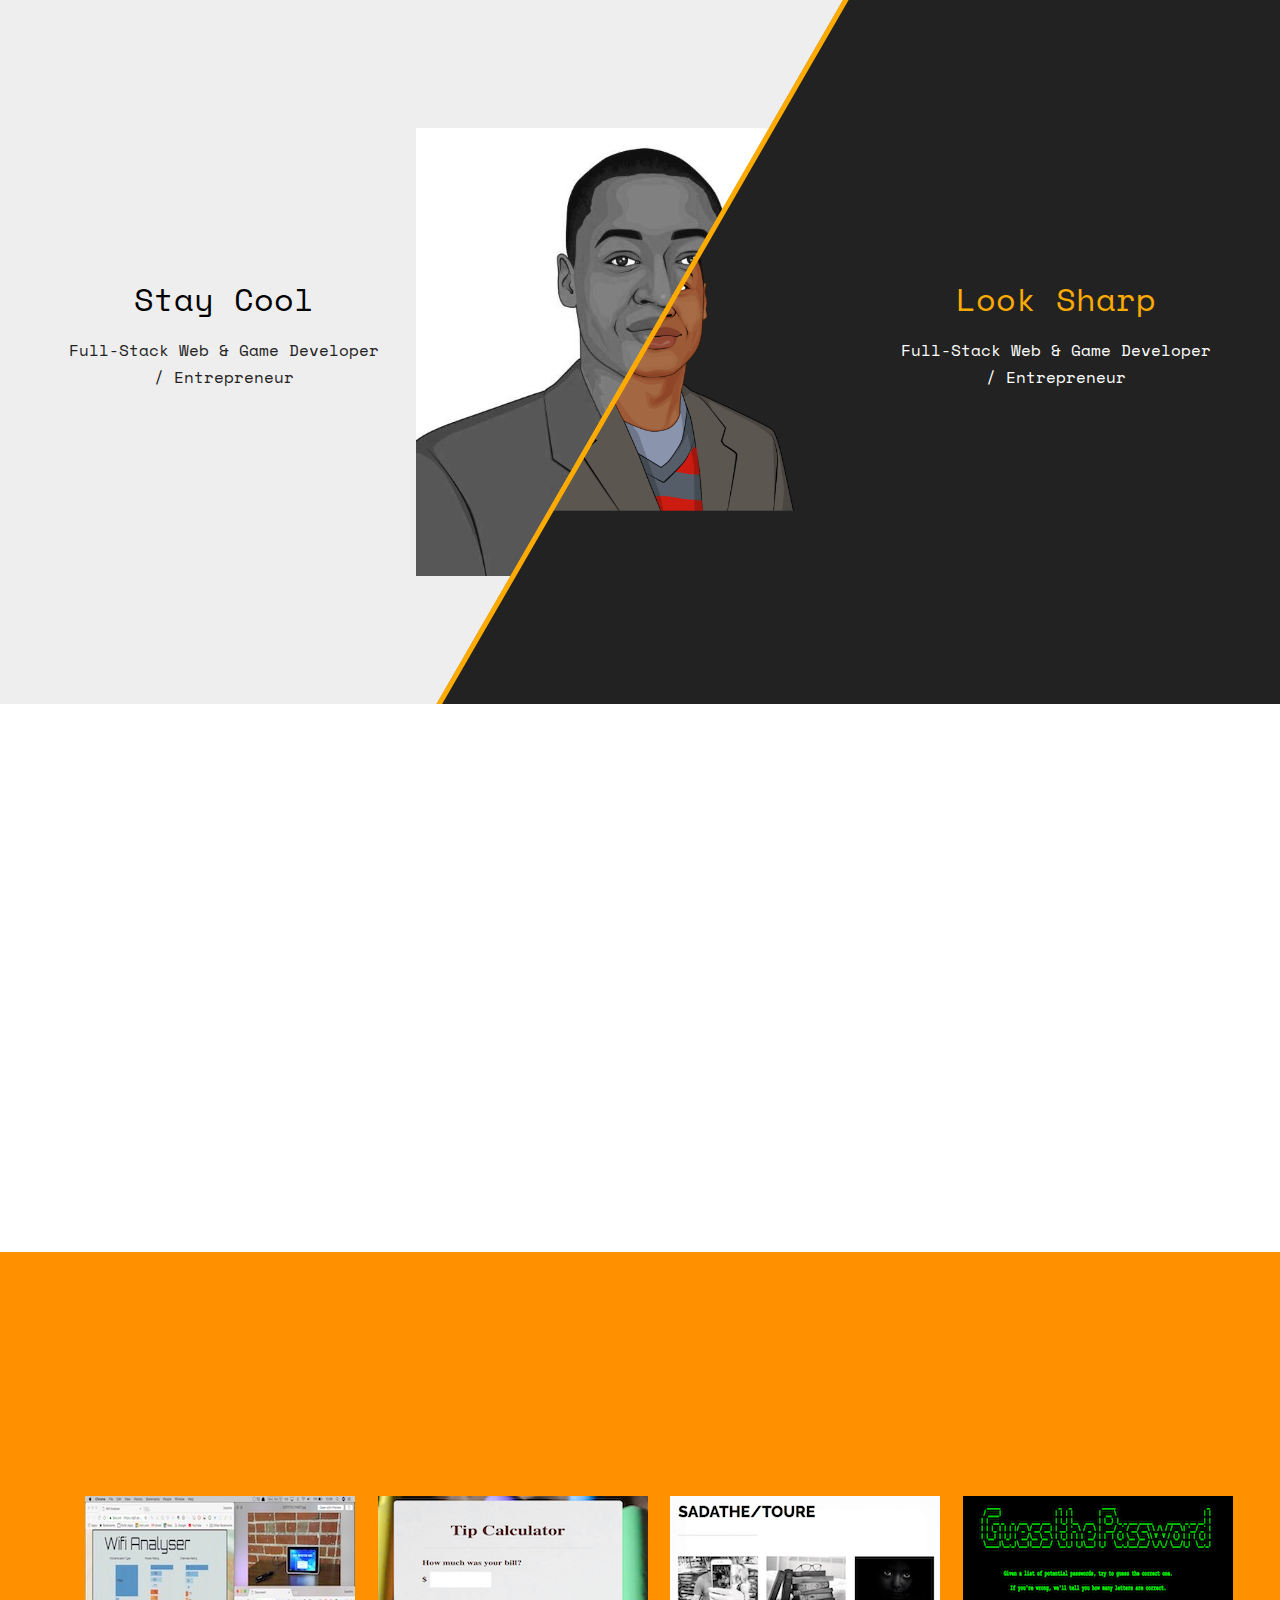
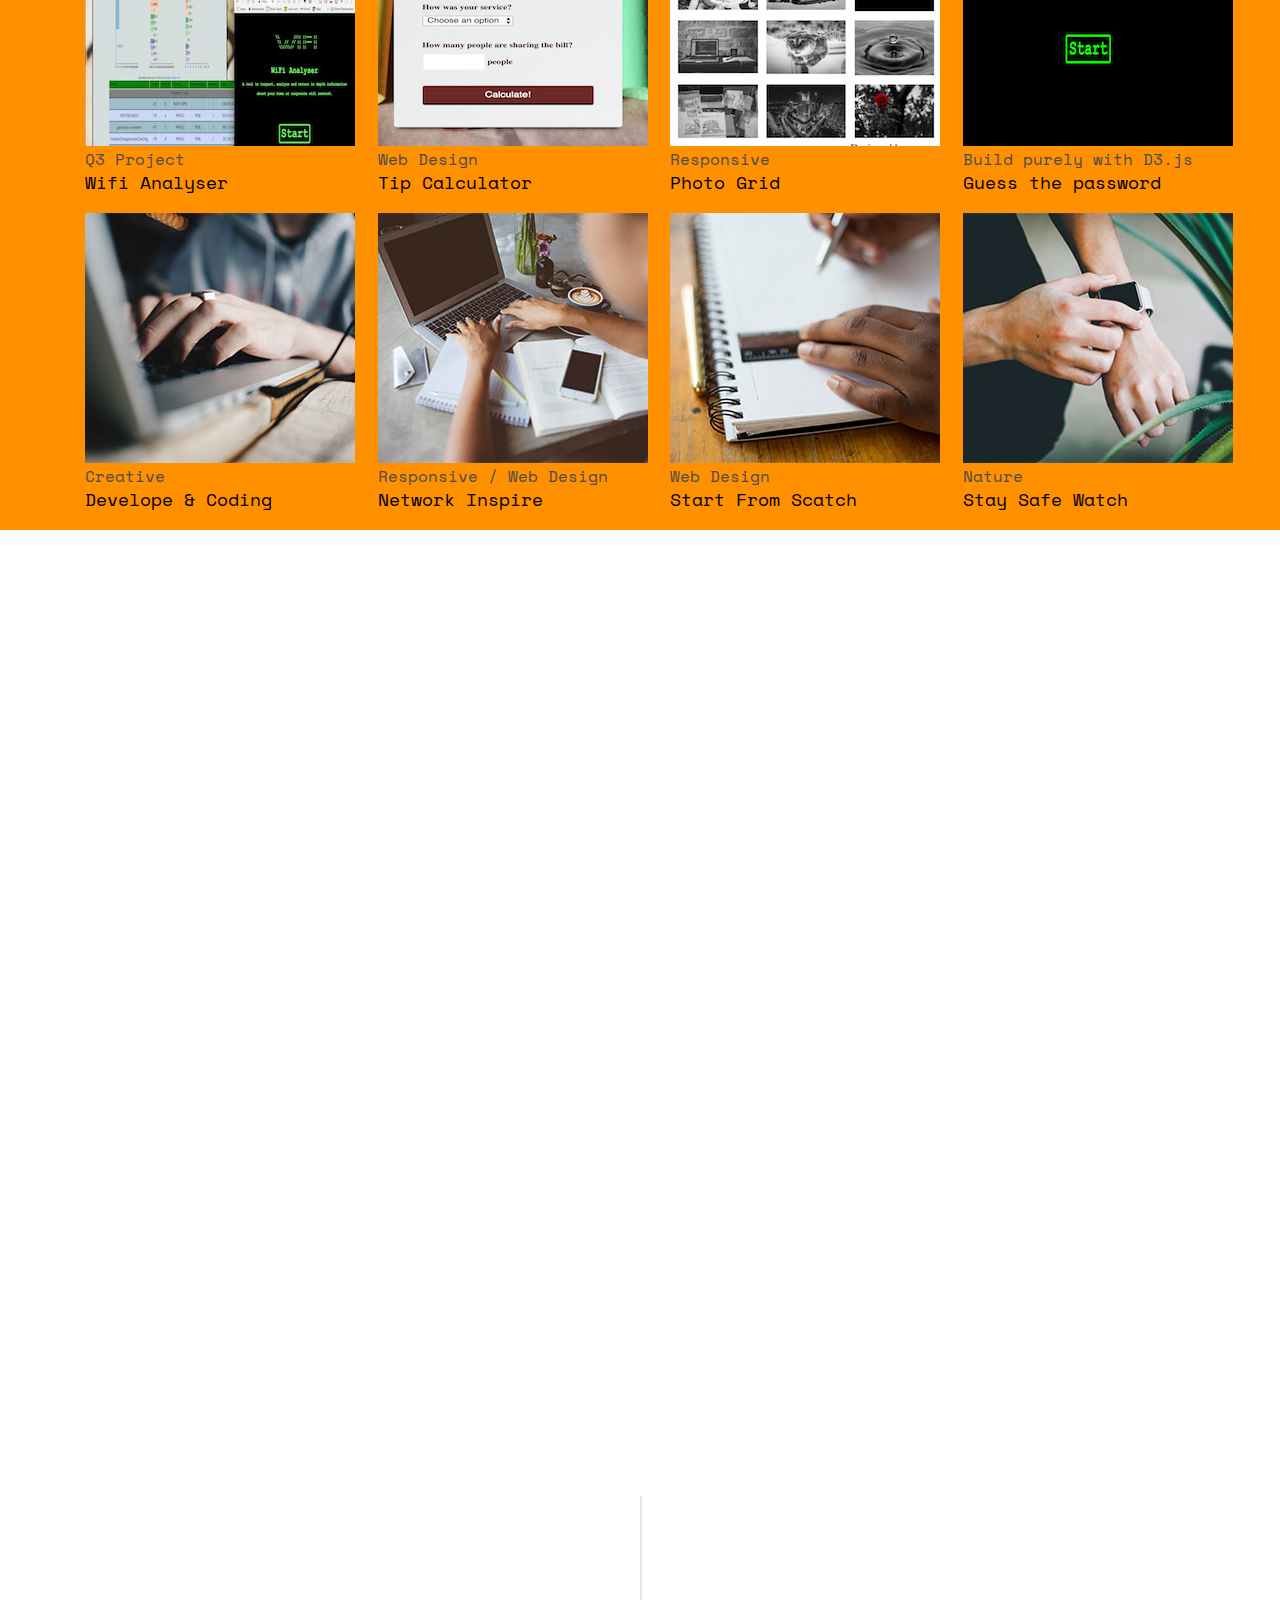
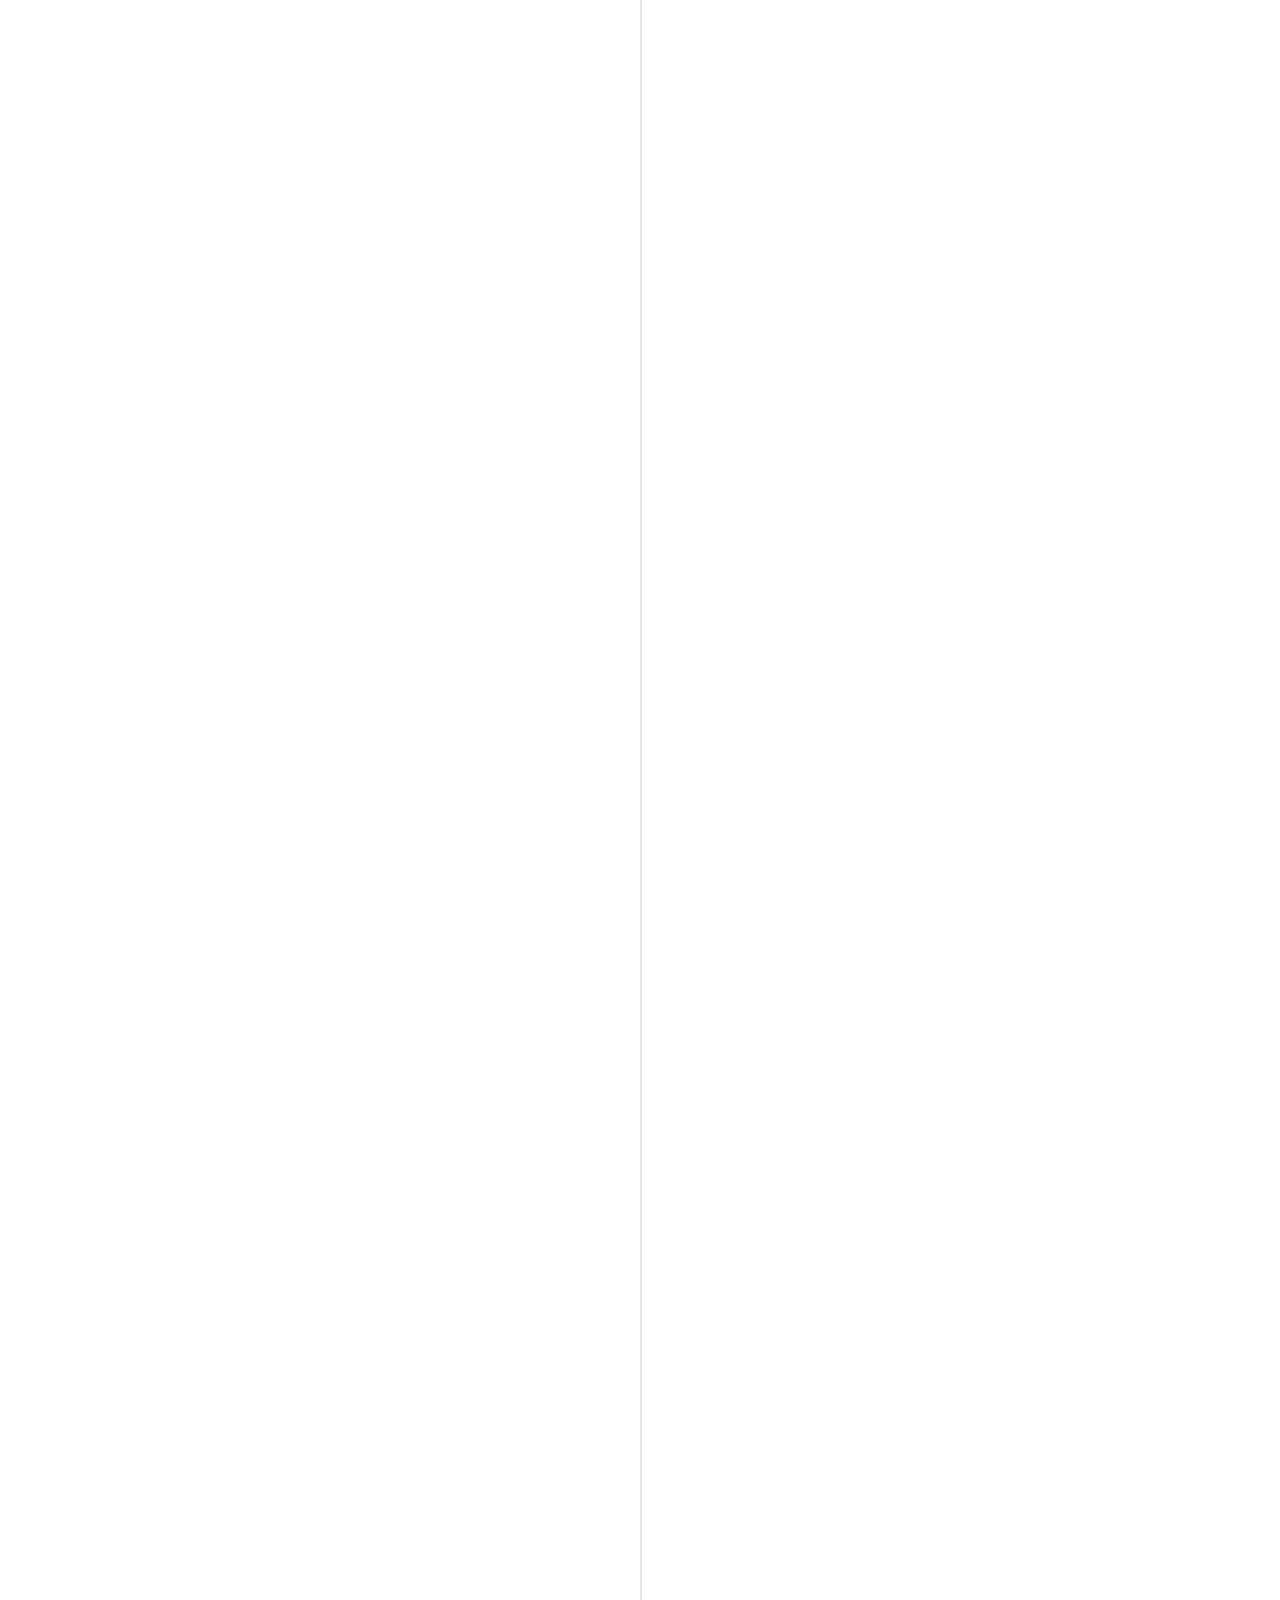
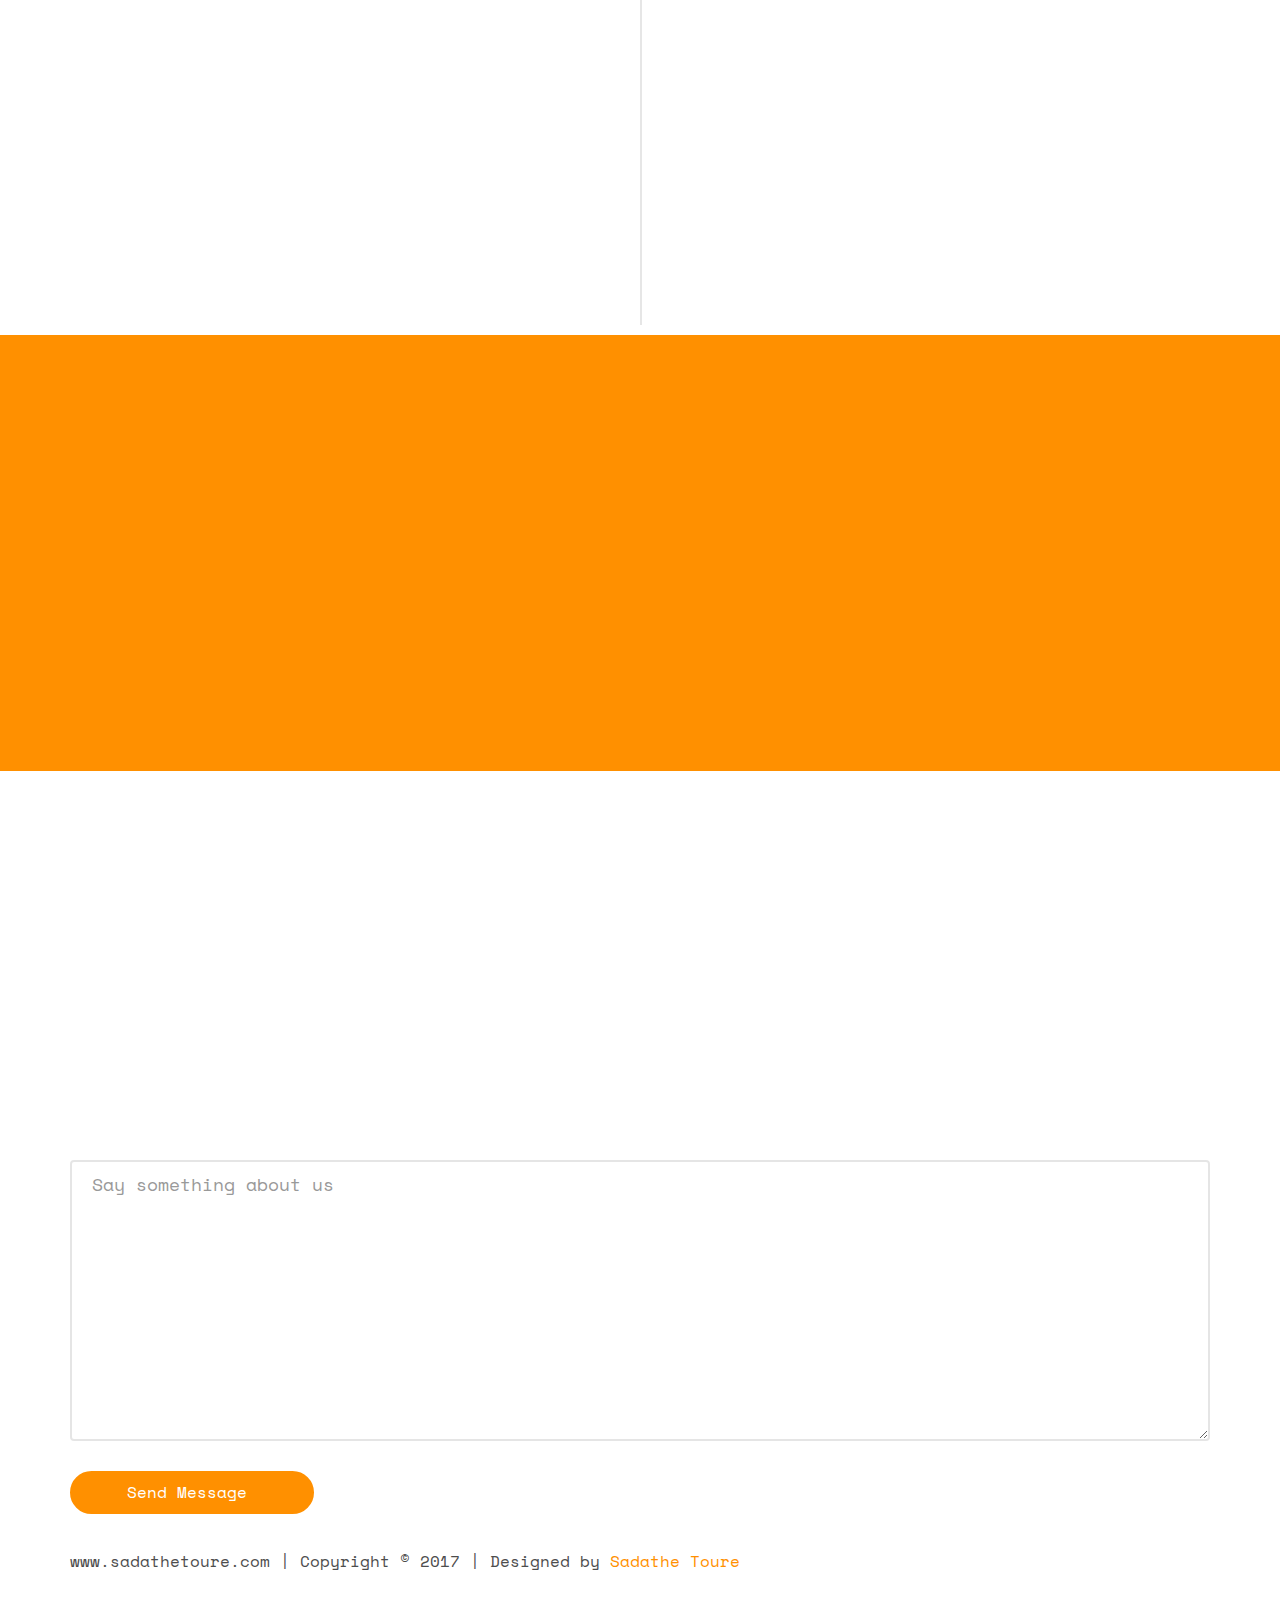
==== index.html @ f7991a5f "first commit" ====
<!DOCTYPE HTML>
<html>

  <head>
    <meta charset="utf-8">
    <meta http-equiv="X-UA-Compatible" content="IE=edge">
    <title>Sadathe's Resume Profile </title>
    <meta name="viewport" content="width=device-width, initial-scale=1">
    <meta name="description" content="Sadathe's Resume Profile" />
    <meta name="keywords" content="Sadathe's Resume Profile" />
    <meta name="Sadathe Toure" content="Sadathe's Resume Profile" />

    <link href="https://fonts.googleapis.com/css?family=Space+Mono" rel="stylesheet">
    <link href="https://fonts.googleapis.com/css?family=Kaushan+Script" rel="stylesheet">

    <!-- Animate.css -->
    <link rel="stylesheet" href="css/animate.css">
    <!-- Icomoon Icon Fonts-->
    <link rel="stylesheet" href="css/icomoon.css">
    <!-- Bootstrap  -->
    <link rel="stylesheet" href="css/bootstrap.css">

    <!-- Theme style  -->
    <link rel="stylesheet" href="css/style.css">

    <!-- Slider style  -->
    <link rel="stylesheet" href="css/slider.css">
    <script src="js/slider.js"></script>

    <!-- Modernizr JS -->
    <script src="js/modernizr-2.6.2.min.js"></script>
    <!-- FOR IE9 below -->
    <!--[if lt IE 9]>
	<script src="js/respond.min.js"></script>
	<![endif]-->

  </head>

  <body>

    <div class="fh5co-loader"></div>
    <div id="page">
      <!--         Slider                           -->
      <section id="wrapper" class="skewed">
        <div class="layer top">
          <div class="content-wrap">
            <div class="content-body">
              <h1>Stay Cool</h1>
              <p><span>Full-Stack Web &amp; Game Developer / Entrepreneur</span></p>
            </div>
            <img src=" images/SadathePhoto2.jpg " alt="photo">
          </div>
        </div>
        <div class="layer bottom ">
          <div class="content-wrap ">
            <div class="content-body ">
              <h1>Look Sharp</h1>
              <p><span>Full-Stack Web &amp; Game Developer / Entrepreneur</span></p>
            </div>
            <img src="images/Sadathe.jpg " alt="photo">
          </div>
        </div>
        <div class="handle "></div>
      </section>
      <!--         End Slider                           -->

      <!-- About Me -->
      <div id="fh5co-about " class="animate-box ">
        <div class="container ">
          <div class="row ">
            <div class="col-md-8 col-md-offset-2 text-center fh5co-heading ">
              <h2>About Me</h2>
            </div>
          </div>
          <div class="row ">
            <div class="col-md-4 ">
              <ul class="info ">
                <li><span class="first-block ">Full Name:</span><span class="second-block ">Sadathe Toure</span></li>
                <li><span class="first-block ">Phone:</span><span class="second-block ">+ 1 303-435-4680</span></li>
                <li><span class="first-block ">Email:</span><span class="second-block ">sadathe@sadathetoure.com</span></li>
                <li><span class="first-block ">Website:</span><span class="second-block ">www.sadathetoure.com</span></li>
                <li><span class="first-block ">Address:</span><span class="second-block ">Denver, Colorado</span></li>
              </ul>
            </div>
            <div class="col-md-8 ">
              <h2>Hello There!</h2>
              <p>For as long as I can remember I always been curious about how applications work. As a full-stack developer, I now have the knowledge and joy to code and use my infinite imagination to approach problems. As a developer I am passionate about creating and building projects in an agile process and breaking things into small pieces to solve them. </p>
              <p>My attention to detail is a combination of my background and my military experience. I strongly believe that being positive has more upside than downside. Always keep pushing forward is my motto.</p>
              <p>
                <ul class="fh5co-social-icons ">
                  <li><a href="https://twitter.com/sadathe "><i class="icon-twitter2 "></i></a></li>
                  <li><a href="https://www.facebook.com/rufaigroup/ "><i class="icon-facebook3 "></i></a></li>
                  <li><a href="https://www.linkedin.com/in/sadathetoure/"><i class="icon-linkedin2 "></i></a></li>
                  <li><a href="https://www.sadathetoure/ "><i class="icon-dribbble2 "></i></a></li>
                </ul>
              </p>
            </div>
          </div>
        </div>
      </div>
      <!-- Project -->
      <div id="fh5co-work " class="fh5co-bg-dark ">
        <div class="container ">
          <div class="row animate-box ">
            <div class="col-md-8 col-md-offset-2 text-center fh5co-heading ">
              <h2>Projects</h2>
              <p>Please find below some of my projects, along with their repo and websites.</p>
            </div>
          </div>
<!-- reg-item size = 270x250  -->
<div class="content-wrapper">
    <div class="inner-container container">
        <div class="projects-holder-3">
            <div class="projects-holder">
                <div class="row">
                    <div class="col-md-3 col-sm-6">
                      <div class="image">
                        <a href="" data-lightbox="image-1"><img src="images/Q3-Project2.jpg"></a>
                      </div>
                      <div class="text">
                        <span>Q3 Project</span>
                        <h4>Wifi Analyser</h4>
                      </div>
                    </div>
                    <div class="col-md-3 col-sm-6">
                      <div class="image">
                        <a href="http://tipapp.ml/" data-lightbox="image-1"><img src="./images/TipCalc.jpg"></a>
                      </div>
                      <div class="text">
                        <span>Web Design</span>
                        <h4>Tip Calculator</h4>
                      </div>
                    </div>
                    <div class="col-md-3 col-sm-6">
                      <div class="image">
                        <a href="" data-lightbox="image-1"><img src="images/photoGrid.jpg"></a>
                      </div>
                      <div class="text">
                        <span>Responsive</span>
                        <h4>Photo Grid</h4>
                      </div>
                    </div>
                    <div class="col-md-3 col-sm-6">
                      <div class="image">
                        <a href="http://guessthepassword.ml/" data-lightbox="image-1"><img src="images/guess.jpg"></a>
                      </div>
                      <div class="text">
                        <span>Build purely with D3.js</span>
                        <h4>Guess the password</h4>
                      </div>
                    </div>
                    <div class="col-md-3 col-sm-6">
                      <div class="image">
                        <a href="" data-lightbox="image-1"><img src="img/05-item.jpg"></a>
                      </div>
                      <div class="text">
                        <span>Creative</span>
                        <h4>Develope &amp; Coding</h4>
                      </div>
                    </div>
                    <div class="col-md-3 col-sm-6">
                      <div class="image">
                        <a href="" data-lightbox="image-1"><img src="img/06-item.jpg"></a>
                      </div>
                      <div class="text">
                        <span>Responsive / Web Design</span>
                        <h4>Network Inspire</h4>
                      </div>
                    </div>
                    <div class="col-md-3 col-sm-6 ">
                      <div class="image">
                        <a href="" data-lightbox="image-1"><img src="img/07-item.jpg"></a>
                      </div>
                      <div class="text">
                        <span>Web Design</span>
                        <h4>Start From Scatch</h4>
                      </div>
                    </div>
                    <div class="col-md-3 col-sm-6 ">
                      <div class="image">
                        <a href="" data-lightbox="image-1"><img src="img/08-item.jpg"></a>
                      </div>
                      <div class="text">
                        <span>Nature</span>
                        <h4>Stay Safe Watch</h4>
                      </div>
                    </div>
                </div>
            </div>
        </div>
    </div>
</div>

        </div>
      </div>

      <!--  Skills & Resume-->
      <div id="fh5co-resume " class="fh5co-bg-color ">
        <div class="container ">
          <!--  Skills-->
          <div id="fh5co-skills " class="animate-box ">
            <div class="container ">
              <div class="row ">
                <div class="col-md-8 col-md-offset-2 text-center fh5co-heading">
                  <h2>Skills</h2>
                </div>
              </div>
              <div class="row ">
                <div class="col-md-6 ">
                  <div class="progress-wrap ">
                    <h3><span class="name-left ">HTML5/CSS3</span><span class="value-right ">90%</span></h3>
                    <div class="progress ">
                      <div class="progress-bar progress-bar-1 progress-bar-striped active " role="progressbar " aria-valuenow="90 " aria-valuemin="0 " aria-valuemax="100 " style="width:90% ">
                      </div>
                    </div>
                  </div>
                  <div class="progress-wrap ">
                    <h3><span class="name-left ">jQuery</span><span class="value-right ">90%</span></h3>
                    <div class="progress ">
                      <div class="progress-bar progress-bar-2 progress-bar-striped active " role="progressbar " aria-valuenow="90 " aria-valuemin="0 " aria-valuemax="100 " style="width:90% ">
                      </div>
                    </div>
                  </div>
                  <div class="progress-wrap ">
                    <h3><span class="name-left ">JavaScript</span><span class="value-right ">85%</span></h3>
                    <div class="progress ">
                      <div class="progress-bar progress-bar-1 progress-bar-striped active " role="progressbar " aria-valuenow="85 " aria-valuemin="0 " aria-valuemax="100 " style="width:85% ">
                      </div>
                    </div>
                  </div>
                  <div class="progress-wrap ">
                    <h3><span class="name-left ">Java</span><span class="value-right ">70%</span></h3>
                    <div class="progress ">
                      <div class="progress-bar progress-bar-4 progress-bar-striped active " role="progressbar " aria-valuenow="70 " aria-valuemin="0 " aria-valuemax="100 " style="width:70% ">
                      </div>
                    </div>
                  </div>
                  <div class="progress-wrap ">
                    <h3><span class="name-left ">RESTful API</span><span class="value-right ">70%</span></h3>
                    <div class="progress ">
                      <div class="progress-bar progress-bar-4 progress-bar-striped active " role="progressbar " aria-valuenow="70 " aria-valuemin="0 " aria-valuemax="100 " style="width:70% ">
                      </div>
                    </div>
                  </div>
                  <div class="progress-wrap ">
                    <h3><span class="name-left ">C++</span><span class="value-right ">70%</span></h3>
                    <div class="progress ">
                      <div class="progress-bar progress-bar-3 progress-bar-striped active " role="progressbar " aria-valuenow="70 " aria-valuemin="0 " aria-valuemax="100 " style="width:70% ">
                      </div>
                    </div>
                  </div>
                  <div class="progress-wrap ">
                    <h3><span class="name-left ">Git · GitHub</span><span class="value-right ">70%</span></h3>
                    <div class="progress ">
                      <div class="progress-bar progress-bar-3 progress-bar-striped active " role="progressbar " aria-valuenow="70 " aria-valuemin="0 " aria-valuemax="100 " style="width:70% ">
                      </div>
                    </div>
                  </div>
                  <div class="progress-wrap ">
                    <h3><span class="name-left ">Firebase</span><span class="value-right ">70%</span></h3>
                    <div class="progress ">
                      <div class="progress-bar progress-bar-striped active " role="progressbar " aria-valuenow="70 " aria-valuemin="0 " aria-valuemax="100 " style="width:70% ">
                      </div>
                    </div>
                  </div>
                  <div class="progress-wrap ">
                    <h3><span class="name-left ">Heroku</span><span class="value-right ">70%</span></h3>
                    <div class="progress ">
                      <div class="progress-bar progress-bar-striped active " role="progressbar " aria-valuenow="70 " aria-valuemin="0 " aria-valuemax="100 " style="width:70% ">
                      </div>
                    </div>
                  </div>
                  <div class="progress-wrap ">
                    <h3><span class="name-left ">Pair programming</span><span class="value-right ">70%</span></h3>
                    <div class="progress ">
                      <div class="progress-bar progress-bar-striped active " role="progressbar " aria-valuenow="70 " aria-valuemin="0 " aria-valuemax="100 " style="width:70% ">
                      </div>
                    </div>
                  </div>
                </div>

                <div class="col-md-6 ">
                  <div class="progress-wrap ">
                    <h3><span class="name-left ">React.js</span><span class="value-right ">75%</span></h3>
                    <div class="progress ">
                      <div class="progress-bar progress-bar-5 progress-bar-striped active " role="progressbar " aria-valuenow="75 " aria-valuemin="0 " aria-valuemax="75 " style="width:75% ">
                      </div>
                    </div>
                  </div>
                  <div class="progress-wrap ">
                    <h3><span class="name-left ">D3.js</span><span class="value-right ">65%</span></h3>
                    <div class="progress ">
                      <div class="progress-bar progress-bar-striped active " role="progressbar " aria-valuenow="65 " aria-valuemin="0 " aria-valuemax="100 " style="width:65% ">
                      </div>
                    </div>
                  </div>
                  <div class="progress-wrap ">
                    <h3><span class="name-left ">Knex.js</span><span class="value-right ">70%</span></h3>
                    <div class="progress ">
                      <div class="progress-bar progress-bar-striped active " role="progressbar " aria-valuenow="70 " aria-valuemin="0 " aria-valuemax="100 " style="width:70% ">
                      </div>
                    </div>
                  </div>
                  <div class="progress-wrap ">
                    <h3><span class="name-left ">Ajax</span><span class="value-right ">80%</span></h3>
                    <div class="progress ">
                      <div class="progress-bar progress-bar-3 progress-bar-striped active " role="progressbar " aria-valuenow="80 " aria-valuemin="0 " aria-valuemax="100 " style="width:80% ">
                      </div>
                    </div>
                  </div>
                  <div class="progress-wrap ">
                    <h3><span class="name-left ">Node.js</span><span class="value-right ">85%</span></h3>
                    <div class="progress ">
                      <div class="progress-bar progress-bar-1 progress-bar-striped active " role="progressbar " aria-valuenow="85 " aria-valuemin="0 " aria-valuemax="100 " style="width:85% ">
                      </div>
                    </div>
                  </div>
                  <div class="progress-wrap ">
                    <h3><span class="name-left ">jQuery</span><span class="value-right ">75%</span></h3>
                    <div class="progress ">
                      <div class="progress-bar progress-bar-5 progress-bar-striped active " role="progressbar " aria-valuenow="75 " aria-valuemin="0 " aria-valuemax="100 " style="width:75% ">
                      </div>
                    </div>
                  </div>
                  <div class="progress-wrap ">
                    <h3><span class="name-left ">PostgreSQL</span><span class="value-right ">75%</span></h3>
                    <div class="progress ">
                      <div class="progress-bar progress-bar-4 progress-bar-striped active " role="progressbar " aria-valuenow="75 " aria-valuemin="0 " aria-valuemax="100 " style="width:75% ">
                      </div>
                    </div>
                  </div>
                  <div class="progress-wrap ">
                    <h3><span class="name-left ">Express.js</span><span class="value-right ">75%</span></h3>
                    <div class="progress ">
                      <div class="progress-bar progress-bar-3 progress-bar-striped active " role="progressbar " aria-valuenow="75 " aria-valuemin="0 " aria-valuemax="100 " style="width:75% ">
                      </div>
                    </div>
                  </div>
                  <div class="progress-wrap ">
                    <h3><span class="name-left ">bootstrap</span><span class="value-right ">75%</span></h3>
                    <div class="progress ">
                      <div class="progress-bar progress-bar-4 progress-bar-striped active " role="progressbar " aria-valuenow="75 " aria-valuemin="0 " aria-valuemax="100 " style="width:75% ">
                      </div>
                    </div>
                  </div>
                  <div class="progress-wrap ">
                    <h3><span class="name-left ">Bulma</span><span class="value-right ">75%</span></h3>
                    <div class="progress ">
                      <div class="progress-bar progress-bar-3 progress-bar-striped active " role="progressbar " aria-valuenow="75 " aria-valuemin="0 " aria-valuemax="100 " style="width:75% ">
                      </div>
                    </div>
                  </div>
                </div>
              </div>
            </div>
          </div>
          <!-- Resume -->
          <div class="row animate-box ">
            <div class="col-md-8 col-md-offset-2 text-center fh5co-heading ">
              <h2>My Resume</h2>
            </div>
          </div>
          <div class="row ">
            <div class="col-md-12 col-md-offset-0 ">
              <ul class="timeline ">
                <li class="timeline-heading text-center animate-box ">
                  <div>
                    <h3>Work Experience</h3>
                  </div>
                </li>
                <li class="animate-box timeline-unverted ">
                  <div class="timeline-badge "><i class="icon-suitcase "></i></div>
                  <div class="timeline-panel ">
                    <div class="timeline-heading ">
                      <h3 class="timeline-title ">Petroleum Supply Specialist</h3>
                      <span class="company ">U.S. Army - 2011 - Current</span>
                    </div>
                    <div class="timeline-body ">
                      <p> Managed over 20000 gallons per day fuel point & Supported overall operations by anticipating logistical requirements and ensuring the timely completion of both expressed and implied tasks. Managed, coordinated and ensured maintenance of accountability for over $50M of equipments at all the times. Achieved 100% loss prevention while serving, training & evaluating over 1500 soldiers for overseas deployment on the monthly basis.
                      </p>
                    </div>
                  </div>
                </li>
                <li class="timeline-inverted animate-box ">
                  <div class="timeline-badge "><i class="icon-suitcase "></i></div>
                  <div class="timeline-panel ">
                    <div class="timeline-heading ">
                      <h3 class="timeline-title ">Sales Account Rep.</h3>
                      <span class="company ">Agilent Technologies - 2008 - 2014</span>
                    </div>
                    <div class="timeline-body ">
                      <p> Supported eight Field Engineers and responsible of quoting and orders processing over 5 million dollars in quarterly quota. - Contributed to business development and marketing efforts, which expanded the customer base by 10% and introduced products into specialty markets.
                      </p>
                    </div>
                  </div>
                </li>
                <li class="animate-box timeline-unverted ">
                  <div class="timeline-badge "><i class="icon-suitcase "></i></div>
                  <div class="timeline-panel ">
                    <div class="timeline-heading ">
                      <h3 class="timeline-title ">Support Account Specialist</h3>
                      <span class="company ">Agilent Technologies - 2005 - 2008</span>
                    </div>
                    <div class="timeline-body ">
                      <p> Determined and developed approaches to administrative customer service assignments & Installed, configured and troubleshoots desktop systems. - Contributed to amend higher clients’ SOW process resulting in $15 Million deal.</p>
                    </div>
                  </div>
                </li>
                <li class="timeline-inverted animate-box ">
                  <div class="timeline-badge "><i class="icon-suitcase "></i></div>
                  <div class="timeline-panel ">
                    <div class="timeline-heading ">
                      <h3 class="timeline-title ">Customer Service Representative</h3>
                      <span class="company ">MoneyGram International - 2004 - 2005</span>
                    </div>
                    <div class="timeline-body ">
                      <p> Familiarized in Anti Money Laundering (AML) rules and regulations. - Negotiated and created leads resulting in 1.5 million dollars transactions.
                      </p>
                    </div>
                  </div>
                </li>
                <li class="animate-box timeline-unverted ">
                  <div class="timeline-badge "><i class="icon-suitcase "></i></div>
                  <div class="timeline-panel ">
                    <div class="timeline-heading ">
                      <h3 class="timeline-title ">Warehouse Coordinator</h3>
                      <span class="company ">Coca-Cola Enterprises - 2000 - 2004</span>
                    </div>
                    <div class="timeline-body ">
                      <p> Knowledge of all facets of beverage warehousing. - Loaded and unloaded trailers and trucks and moving them in the facility.</p>
                    </div>
                  </div>
                </li>
                <br>
                <!-- Education -->
                <li class="timeline-heading text-center animate-box ">
                  <div>
                    <h3>Education</h3>
                  </div>
                </li>
                <li class="timeline-inverted animate-box ">
                  <div class="timeline-badge "><i class="icon-graduation-cap "></i></div>
                  <div class="timeline-panel ">
                    <div class="timeline-heading ">
                      <h3 class="timeline-title ">Certificate in Full Stack Web Development Immersive</h3>
                      <span class="company ">Galvanize Inc, Denver, CO - July - Dec 2017</span>
                    </div>
                    <!-- <div class="timeline-body ">
                      <p>Far far away, behind the word mountains, they live in Bookmarksgrove right at the coast of the Semantics, a large language ocean.</p>
                    </div> -->
                  </div>
                </li>
                <li class="animate-box timeline-unverted ">
                  <div class="timeline-badge "><i class="icon-graduation-cap "></i></div>
                  <div class="timeline-panel ">
                    <div class="timeline-heading ">
                      <h3 class="timeline-title ">BS, Computer Science Information Systems</h3>
                      <span class="company ">Regis University - 2015 - 2019</span>
                    </div>
                    <!-- <div class="timeline-body ">
                      <p>Far far away, behind the word mountains, far from the countries Vokalia and Consonantia, there live the blind texts.</p>
                    </div> -->
                  </div>
                </li>
                <li class="timeline-inverted animate-box ">
                  <div class="timeline-badge "><i class="icon-graduation-cap "></i></div>
                  <div class="timeline-panel ">
                    <div class="timeline-heading ">
                      <h3 class="timeline-title ">Certificate - Software Application Development</h3>
                      <span class="company ">Techtonic Academy - 2017 </span>
                    </div>
                    <!-- <div class="timeline-body ">
                      <p>Completed 140-hour immersive web development apprenticeship training program. Focus on: HTML5, CSS3, Bootstrap, JavaScript, jQuery, Git/GitHub, SourceTree, APIs, Ajax, Atom.</p>
                    </div> -->
                  </div>
                </li>
                <li class="animate-box timeline-unverted ">
                  <div class="timeline-badge "><i class="icon-graduation-cap "></i></div>
                  <div class="timeline-panel ">
                    <div class="timeline-heading ">
                      <h3 class="timeline-title ">AAS, Industrial Electronics & Networking Technology</h3>
                      <span class="company ">Technical Career Institutes - 2002 - 2004</span>
                    </div>
                    <!-- <div class="timeline-body ">
                      <p>Far far away, behind the word mountains, far from the countries Vokalia and Consonantia, there live the blind texts.</p>
                    </div> -->
                  </div>
                </li>
              </ul>
            </div>
          </div>
        </div>
      </div>

      <!-- Hire Me -->
      <div id="fh5co-started " class="fh5co-bg-dark ">
        <div class="overlay "></div>
        <div class="container ">
          <div class="row animate-box ">
            <div class="col-md-8 col-md-offset-2 text-center fh5co-heading ">
              <h2>Hire Me!</h2>
              <!--  Services-->
              <h4>I am available for any contract or full time job!</h4>
              <h4>I can't wait to bring your ideas to live!</h4>
              <div class="row ">
                <div class="col-md-4 text-center ">
                  <div class="feature-left ">
                    <span class="icon ">
        								<i class="icon-paintbrush "></i>
        							</span>
                    <div class="feature-copy ">
                      <h3>Software|Web Design</h3>
                    </div>
                  </div>
                </div>

                <div class="col-md-4 text-center ">
                  <div class="feature-left ">
                    <span class="icon ">
                        <i class="icon-bargraph "></i>
                      </span>
                    <div class="feature-copy ">
                      <h3>Software|Web Developent</h3>
                    </div>
                  </div>
                </div>

                <div class="col-md-4 text-center ">
                  <div class="feature-left ">
                    <span class="icon ">
                        <i class="icon-chat "></i>
                      </span>
                    <div class="feature-copy ">
                      <h3>Support</h3>
                    </div>
                  </div>
                </div>
              </div>
              <p><a href="# " class="btn btn-default btn-lg ">Contact Us</a></p>
            </div>
          </div>
        </div>
      </div>

      <!-- Contact Form -->
      <div id="fh5co-consult ">
        <div class="container ">
          <div class="choose animate-box ">
            <h2>Contact</h2>
            <form action="# ">
              <div class="row form-group ">
                <div class="col-md-6 ">
                  <input type="text " id="fname " class="form-control " placeholder="Your firstname ">
                </div>
              </div>
              <div class="row form-group ">
                <div class="col-md-6 ">
                  <input type="text " id="lname " class="form-control " placeholder="Your lastname ">
                </div>
              </div>

              <div class="row form-group ">
                <div class="col-md-12 ">
                  <input type="text " id="email " class="form-control " placeholder="Your email address ">
                </div>
              </div>

              <div class="row form-group ">
                <div class="col-md-12 ">
                  <input type="text " id="subject " class="form-control " placeholder="Your subject of this message ">
                </div>
              </div>
          </div>

          <div class="row form-group ">
            <div class="col-md-12 ">
              <textarea name="message " id="message " cols="30 " rows="10 " class="form-control " placeholder="Say something about us "></textarea>
            </div>
          </div>
          <div class="form-group ">
            <input type="submit " value="Send Message " class="btn btn-primary ">
          </div>
          </form>
        </div>
      </div>
    </div>

    <!-- Footer -->
    <div id="fh5co-footer ">
      <div class="container ">
        <div class="row ">
          <div class="col-md-12 ">
            <p> www.sadathetoure.com | Copyright &copy; 2017 | Designed by <a href="www.sadathetoure.com" target="_blank ">Sadathe Toure</a></p>
          </div>
        </div>
      </div>
    </div>

    <div class="gototop js-top ">
      <a href="# " class="js-gotop "><i class="icon-arrow-up22 "></i></a>
    </div>

    <!-- jQuery -->
    <script src="js/jquery.min.js "></script>
    <!-- jQuery Easing -->
    <script src="js/jquery.easing.1.3.js "></script>
    <!-- Bootstrap -->
    <script src="js/bootstrap.min.js "></script>
    <!-- Waypoints -->
    <script src="js/jquery.waypoints.min.js "></script>
    <!-- Stellar Parallax -->
    <script src="js/jquery.stellar.min.js "></script>
    <!-- Easy PieChart -->
    <script src="js/jquery.easypiechart.min.js "></script>
    <!-- Main -->
    <script src="js/main.js "></script>

  </body>

</html>
---- css/icomoon.css ----
@font-face {
    font-family: 'icomoon';
    src:    url('fonts/icomoon.eot?1oniuf');
    src:    url('fonts/icomoon.eot?1oniuf#iefix') format('embedded-opentype'),
        url('fonts/icomoon.ttf?1oniuf') format('truetype'),
        url('fonts/icomoon.woff?1oniuf') format('woff'),
        url('fonts/icomoon.svg?1oniuf#icomoon') format('svg');
    font-weight: normal;
    font-style: normal;
}

[class^="icon-"], [class*=" icon-"] {
    /* use !important to prevent issues with browser extensions that change fonts */
    font-family: 'icomoon' !important;
    speak: none;
    font-style: normal;
    font-weight: normal;
    font-variant: normal;
    text-transform: none;
    line-height: 1;

    /* Better Font Rendering =========== */
    -webkit-font-smoothing: antialiased;
    -moz-osx-font-smoothing: grayscale;
}

.icon-mobile:before {
    content: "\e000";
}
.icon-laptop:before {
    content: "\e001";
}
.icon-desktop:before {
    content: "\e002";
}
.icon-tablet:before {
    content: "\e003";
}
.icon-phone:before {
    content: "\e004";
}
.icon-document:before {
    content: "\e005";
}
.icon-documents:before {
    content: "\e006";
}
.icon-search:before {
    content: "\e007";
}
.icon-clipboard:before {
    content: "\e008";
}
.icon-newspaper:before {
    content: "\e009";
}
.icon-notebook:before {
    content: "\e00a";
}
.icon-book-open:before {
    content: "\e00b";
}
.icon-browser:before {
    content: "\e00c";
}
.icon-calendar:before {
    content: "\e00d";
}
.icon-presentation:before {
    content: "\e00e";
}
.icon-picture:before {
    content: "\e00f";
}
.icon-pictures:before {
    content: "\e010";
}
.icon-video:before {
    content: "\e011";
}
.icon-camera:before {
    content: "\e012";
}
.icon-printer:before {
    content: "\e013";
}
.icon-toolbox:before {
    content: "\e014";
}
.icon-briefcase:before {
    content: "\e015";
}
.icon-wallet:before {
    content: "\e016";
}
.icon-gift:before {
    content: "\e017";
}
.icon-bargraph:before {
    content: "\e018";
}
.icon-grid:before {
    content: "\e019";
}
.icon-expand:before {
    content: "\e01a";
}
.icon-focus:before {
    content: "\e01b";
}
.icon-edit:before {
    content: "\e01c";
}
.icon-adjustments:before {
    content: "\e01d";
}
.icon-ribbon:before {
    content: "\e01e";
}
.icon-hourglass:before {
    content: "\e01f";
}
.icon-lock:before {
    content: "\e020";
}
.icon-megaphone:before {
    content: "\e021";
}
.icon-shield:before {
    content: "\e022";
}
.icon-trophy:before {
    content: "\e023";
}
.icon-flag:before {
    content: "\e024";
}
.icon-map:before {
    content: "\e025";
}
.icon-puzzle:before {
    content: "\e026";
}
.icon-basket:before {
    content: "\e027";
}
.icon-envelope:before {
    content: "\e028";
}
.icon-streetsign:before {
    content: "\e029";
}
.icon-telescope:before {
    content: "\e02a";
}
.icon-gears:before {
    content: "\e02b";
}
.icon-key:before {
    content: "\e02c";
}
.icon-paperclip:before {
    content: "\e02d";
}
.icon-attachment:before {
    content: "\e02e";
}
.icon-pricetags:before {
    content: "\e02f";
}
.icon-lightbulb:before {
    content: "\e030";
}
.icon-layers:before {
    content: "\e031";
}
.icon-pencil:before {
    content: "\e032";
}
.icon-tools:before {
    content: "\e033";
}
.icon-tools-2:before {
    content: "\e034";
}
.icon-scissors:before {
    content: "\e035";
}
.icon-paintbrush:before {
    content: "\e036";
}
.icon-magnifying-glass:before {
    content: "\e037";
}
.icon-circle-compass:before {
    content: "\e038";
}
.icon-linegraph:before {
    content: "\e039";
}
.icon-mic:before {
    content: "\e03a";
}
.icon-strategy:before {
    content: "\e03b";
}
.icon-beaker:before {
    content: "\e03c";
}
.icon-caution:before {
    content: "\e03d";
}
.icon-recycle:before {
    content: "\e03e";
}
.icon-anchor:before {
    content: "\e03f";
}
.icon-profile-male:before {
    content: "\e040";
}
.icon-profile-female:before {
    content: "\e041";
}
.icon-bike:before {
    content: "\e042";
}
.icon-wine:before {
    content: "\e043";
}
.icon-hotairballoon:before {
    content: "\e044";
}
.icon-globe:before {
    content: "\e045";
}
.icon-genius:before {
    content: "\e046";
}
.icon-map-pin:before {
    content: "\e047";
}
.icon-dial:before {
    content: "\e048";
}
.icon-chat:before {
    content: "\e049";
}
.icon-heart:before {
    content: "\e04a";
}
.icon-cloud:before {
    content: "\e04b";
}
.icon-upload:before {
    content: "\e04c";
}
.icon-download:before {
    content: "\e04d";
}
.icon-target:before {
    content: "\e04e";
}
.icon-hazardous:before {
    content: "\e04f";
}
.icon-piechart:before {
    content: "\e050";
}
.icon-speedometer:before {
    content: "\e051";
}
.icon-global:before {
    content: "\e052";
}
.icon-compass:before {
    content: "\e053";
}
.icon-lifesaver:before {
    content: "\e054";
}
.icon-clock:before {
    content: "\e055";
}
.icon-aperture:before {
    content: "\e056";
}
.icon-quote:before {
    content: "\e057";
}
.icon-scope:before {
    content: "\e058";
}
.icon-alarmclock:before {
    content: "\e059";
}
.icon-refresh:before {
    content: "\e05a";
}
.icon-happy:before {
    content: "\e05b";
}
.icon-sad:before {
    content: "\e05c";
}
.icon-facebook:before {
    content: "\e05d";
}
.icon-twitter:before {
    content: "\e05e";
}
.icon-googleplus:before {
    content: "\e05f";
}
.icon-rss:before {
    content: "\e060";
}
.icon-tumblr:before {
    content: "\e061";
}
.icon-linkedin:before {
    content: "\e062";
}
.icon-dribbble:before {
    content: "\e063";
}
.icon-box2:before {
    content: "\ea82";
}
.icon-write:before {
    content: "\ea83";
}
.icon-clock2:before {
    content: "\ea84";
}
.icon-reply2:before {
    content: "\ea85";
}
.icon-reply-all2:before {
    content: "\ea86";
}
.icon-forward2:before {
    content: "\ea87";
}
.icon-flag2:before {
    content: "\ea88";
}
.icon-search2:before {
    content: "\ea89";
}
.icon-trash2:before {
    content: "\ea8a";
}
.icon-envelope2:before {
    content: "\ea8b";
}
.icon-bubble:before {
    content: "\ea8c";
}
.icon-bubbles:before {
    content: "\ea8d";
}
.icon-user2:before {
    content: "\ea8e";
}
.icon-users2:before {
    content: "\ea8f";
}
.icon-cloud2:before {
    content: "\ea90";
}
.icon-download2:before {
    content: "\ea91";
}
.icon-upload2:before {
    content: "\ea92";
}
.icon-rain:before {
    content: "\ea93";
}
.icon-sun:before {
    content: "\ea94";
}
.icon-moon2:before {
    content: "\ea95";
}
.icon-bell2:before {
    content: "\ea96";
}
.icon-folder2:before {
    content: "\ea97";
}
.icon-pin2:before {
    content: "\ea98";
}
.icon-sound2:before {
    content: "\ea99";
}
.icon-microphone:before {
    content: "\ea9a";
}
.icon-camera2:before {
    content: "\ea9b";
}
.icon-image2:before {
    content: "\ea9c";
}
.icon-cog2:before {
    content: "\ea9d";
}
.icon-calendar2:before {
    content: "\ea9e";
}
.icon-book2:before {
    content: "\ea9f";
}
.icon-map-marker:before {
    content: "\eaa0";
}
.icon-store:before {
    content: "\eaa1";
}
.icon-support:before {
    content: "\eaa2";
}
.icon-tag2:before {
    content: "\eaa3";
}
.icon-heart2:before {
    content: "\eaa4";
}
.icon-video-camera:before {
    content: "\eaa5";
}
.icon-trophy2:before {
    content: "\eaa6";
}
.icon-cart:before {
    content: "\eaa7";
}
.icon-eye2:before {
    content: "\eaa8";
}
.icon-cancel:before {
    content: "\eaa9";
}
.icon-chart:before {
    content: "\eaaa";
}
.icon-target2:before {
    content: "\eaab";
}
.icon-printer2:before {
    content: "\eaac";
}
.icon-location2:before {
    content: "\eaad";
}
.icon-bookmark2:before {
    content: "\eaae";
}
.icon-monitor:before {
    content: "\eaaf";
}
.icon-cross2:before {
    content: "\eab0";
}
.icon-plus2:before {
    content: "\eab1";
}
.icon-left:before {
    content: "\eab2";
}
.icon-up:before {
    content: "\eab3";
}
.icon-browser2:before {
    content: "\eab4";
}
.icon-windows:before {
    content: "\eab5";
}
.icon-switch2:before {
    content: "\eab6";
}
.icon-dashboard:before {
    content: "\eab7";
}
.icon-play:before {
    content: "\eab8";
}
.icon-fast-forward:before {
    content: "\eab9";
}
.icon-next:before {
    content: "\eaba";
}
.icon-refresh2:before {
    content: "\eabb";
}
.icon-film:before {
    content: "\eabc";
}
.icon-home2:before {
    content: "\eabd";
}
.icon-add-to-list:before {
    content: "\e901";
}
.icon-classic-computer:before {
    content: "\e902";
}
.icon-controller-fast-backward:before {
    content: "\e903";
}
.icon-creative-commons-attribution:before {
    content: "\e904";
}
.icon-creative-commons-noderivs:before {
    content: "\e905";
}
.icon-creative-commons-noncommercial-eu:before {
    content: "\e906";
}
.icon-creative-commons-noncommercial-us:before {
    content: "\e907";
}
.icon-creative-commons-public-domain:before {
    content: "\e908";
}
.icon-creative-commons-remix:before {
    content: "\e909";
}
.icon-creative-commons-share:before {
    content: "\e90a";
}
.icon-creative-commons-sharealike:before {
    content: "\e90b";
}
.icon-creative-commons:before {
    content: "\e90c";
}
.icon-document-landscape:before {
    content: "\e90d";
}
.icon-remove-user:before {
    content: "\e90e";
}
.icon-warning:before {
    content: "\e90f";
}
.icon-arrow-bold-down:before {
    content: "\e910";
}
.icon-arrow-bold-left:before {
    content: "\e911";
}
.icon-arrow-bold-right:before {
    content: "\e912";
}
.icon-arrow-bold-up:before {
    content: "\e913";
}
.icon-arrow-down:before {
    content: "\e914";
}
.icon-arrow-left:before {
    content: "\e915";
}
.icon-arrow-long-down:before {
    content: "\e916";
}
.icon-arrow-long-left:before {
    content: "\e917";
}
.icon-arrow-long-right:before {
    content: "\e918";
}
.icon-arrow-long-up:before {
    content: "\e919";
}
.icon-arrow-right:before {
    content: "\e91a";
}
.icon-arrow-up:before {
    content: "\e91b";
}
.icon-arrow-with-circle-down:before {
    content: "\e91c";
}
.icon-arrow-with-circle-left:before {
    content: "\e91d";
}
.icon-arrow-with-circle-right:before {
    content: "\e91e";
}
.icon-arrow-with-circle-up:before {
    content: "\e91f";
}
.icon-bookmark:before {
    content: "\e920";
}
.icon-bookmarks:before {
    content: "\e921";
}
.icon-chevron-down:before {
    content: "\e922";
}
.icon-chevron-left:before {
    content: "\e923";
}
.icon-chevron-right:before {
    content: "\e924";
}
.icon-chevron-small-down:before {
    content: "\e925";
}
.icon-chevron-small-left:before {
    content: "\e926";
}
.icon-chevron-small-right:before {
    content: "\e927";
}
.icon-chevron-small-up:before {
    content: "\e928";
}
.icon-chevron-thin-down:before {
    content: "\e929";
}
.icon-chevron-thin-left:before {
    content: "\e92a";
}
.icon-chevron-thin-right:before {
    content: "\e92b";
}
.icon-chevron-thin-up:before {
    content: "\e92c";
}
.icon-chevron-up:before {
    content: "\e92d";
}
.icon-chevron-with-circle-down:before {
    content: "\e92e";
}
.icon-chevron-with-circle-left:before {
    content: "\e92f";
}
.icon-chevron-with-circle-right:before {
    content: "\e930";
}
.icon-chevron-with-circle-up:before {
    content: "\e931";
}
.icon-cloud3:before {
    content: "\e932";
}
.icon-controller-fast-forward:before {
    content: "\e933";
}
.icon-controller-jump-to-start:before {
    content: "\e934";
}
.icon-controller-next:before {
    content: "\e935";
}
.icon-controller-paus:before {
    content: "\e936";
}
.icon-controller-play:before {
    content: "\e937";
}
.icon-controller-record:before {
    content: "\e938";
}
.icon-controller-stop:before {
    content: "\e939";
}
.icon-controller-volume:before {
    content: "\e93a";
}
.icon-dot-single:before {
    content: "\e93b";
}
.icon-dots-three-horizontal:before {
    content: "\e93c";
}
.icon-dots-three-vertical:before {
    content: "\e93d";
}
.icon-dots-two-horizontal:before {
    content: "\e93e";
}
.icon-dots-two-vertical:before {
    content: "\e93f";
}
.icon-download3:before {
    content: "\e940";
}
.icon-emoji-flirt:before {
    content: "\e941";
}
.icon-flow-branch:before {
    content: "\e942";
}
.icon-flow-cascade:before {
    content: "\e943";
}
.icon-flow-line:before {
    content: "\e944";
}
.icon-flow-parallel:before {
    content: "\e945";
}
.icon-flow-tree:before {
    content: "\e946";
}
.icon-install:before {
    content: "\e947";
}
.icon-layers2:before {
    content: "\e948";
}
.icon-open-book:before {
    content: "\e949";
}
.icon-resize-100:before {
    content: "\e94a";
}
.icon-resize-full-screen:before {
    content: "\e94b";
}
.icon-save:before {
    content: "\e94c";
}
.icon-select-arrows:before {
    content: "\e94d";
}
.icon-sound-mute:before {
    content: "\e94e";
}
.icon-sound:before {
    content: "\e94f";
}
.icon-trash:before {
    content: "\e950";
}
.icon-triangle-down:before {
    content: "\e951";
}
.icon-triangle-left:before {
    content: "\e952";
}
.icon-triangle-right:before {
    content: "\e953";
}
.icon-triangle-up:before {
    content: "\e954";
}
.icon-uninstall:before {
    content: "\e955";
}
.icon-upload-to-cloud:before {
    content: "\e956";
}
.icon-upload3:before {
    content: "\e957";
}
.icon-add-user:before {
    content: "\e958";
}
.icon-address:before {
    content: "\e959";
}
.icon-adjust:before {
    content: "\e95a";
}
.icon-air:before {
    content: "\e95b";
}
.icon-aircraft-landing:before {
    content: "\e95c";
}
.icon-aircraft-take-off:before {
    content: "\e95d";
}
.icon-aircraft:before {
    content: "\e95e";
}
.icon-align-bottom:before {
    content: "\e95f";
}
.icon-align-horizontal-middle:before {
    content: "\e960";
}
.icon-align-left:before {
    content: "\e961";
}
.icon-align-right:before {
    content: "\e962";
}
.icon-align-top:before {
    content: "\e963";
}
.icon-align-vertical-middle:before {
    content: "\e964";
}
.icon-archive:before {
    content: "\e965";
}
.icon-area-graph:before {
    content: "\e966";
}
.icon-attachment2:before {
    content: "\e967";
}
.icon-awareness-ribbon:before {
    content: "\e968";
}
.icon-back-in-time:before {
    content: "\e969";
}
.icon-back:before {
    content: "\e96a";
}
.icon-bar-graph:before {
    content: "\e96b";
}
.icon-battery:before {
    content: "\e96c";
}
.icon-beamed-note:before {
    content: "\e96d";
}
.icon-bell:before {
    content: "\e96e";
}
.icon-blackboard:before {
    content: "\e96f";
}
.icon-block:before {
    content: "\e970";
}
.icon-book:before {
    content: "\e971";
}
.icon-bowl:before {
    content: "\e972";
}
.icon-box:before {
    content: "\e973";
}
.icon-briefcase2:before {
    content: "\e974";
}
.icon-browser3:before {
    content: "\e975";
}
.icon-brush:before {
    content: "\e976";
}
.icon-bucket:before {
    content: "\e977";
}
.icon-cake:before {
    content: "\e978";
}
.icon-calculator:before {
    content: "\e979";
}
.icon-calendar3:before {
    content: "\e97a";
}
.icon-camera3:before {
    content: "\e97b";
}
.icon-ccw:before {
    content: "\e97c";
}
.icon-chat2:before {
    content: "\e97d";
}
.icon-check:before {
    content: "\e97e";
}
.icon-circle-with-cross:before {
    content: "\e97f";
}
.icon-circle-with-minus:before {
    content: "\e980";
}
.icon-circle-with-plus:before {
    content: "\e981";
}
.icon-circle:before {
    content: "\e982";
}
.icon-circular-graph:before {
    content: "\e983";
}
.icon-clapperboard:before {
    content: "\e984";
}
.icon-clipboard2:before {
    content: "\e985";
}
.icon-clock3:before {
    content: "\e986";
}
.icon-code:before {
    content: "\e987";
}
.icon-cog:before {
    content: "\e988";
}
.icon-colours:before {
    content: "\e989";
}
.icon-compass2:before {
    content: "\e98a";
}
.icon-copy:before {
    content: "\e98b";
}
.icon-credit-card:before {
    content: "\e98c";
}
.icon-credit:before {
    content: "\e98d";
}
.icon-cross:before {
    content: "\e98e";
}
.icon-cup:before {
    content: "\e98f";
}
.icon-cw:before {
    content: "\e990";
}
.icon-cycle:before {
    content: "\e991";
}
.icon-database:before {
    content: "\e992";
}
.icon-dial-pad:before {
    content: "\e993";
}
.icon-direction:before {
    content: "\e994";
}
.icon-document2:before {
    content: "\e995";
}
.icon-documents2:before {
    content: "\e996";
}
.icon-drink:before {
    content: "\e997";
}
.icon-drive:before {
    content: "\e998";
}
.icon-drop:before {
    content: "\e999";
}
.icon-edit2:before {
    content: "\e99a";
}
.icon-email:before {
    content: "\e99b";
}
.icon-emoji-happy:before {
    content: "\e99c";
}
.icon-emoji-neutral:before {
    content: "\e99d";
}
.icon-emoji-sad:before {
    content: "\e99e";
}
.icon-erase:before {
    content: "\e99f";
}
.icon-eraser:before {
    content: "\e9a0";
}
.icon-export:before {
    content: "\e9a1";
}
.icon-eye:before {
    content: "\e9a2";
}
.icon-feather:before {
    content: "\e9a3";
}
.icon-flag3:before {
    content: "\e9a4";
}
.icon-flash:before {
    content: "\e9a5";
}
.icon-flashlight:before {
    content: "\e9a6";
}
.icon-flat-brush:before {
    content: "\e9a7";
}
.icon-folder-images:before {
    content: "\e9a8";
}
.icon-folder-music:before {
    content: "\e9a9";
}
.icon-folder-video:before {
    content: "\e9aa";
}
.icon-folder:before {
    content: "\e9ab";
}
.icon-forward:before {
    content: "\e9ac";
}
.icon-funnel:before {
    content: "\e9ad";
}
.icon-game-controller:before {
    content: "\e9ae";
}
.icon-gauge:before {
    content: "\e9af";
}
.icon-globe2:before {
    content: "\e9b0";
}
.icon-graduation-cap:before {
    content: "\e9b1";
}
.icon-grid2:before {
    content: "\e9b2";
}
.icon-hair-cross:before {
    content: "\e9b3";
}
.icon-hand:before {
    content: "\e9b4";
}
.icon-heart-outlined:before {
    content: "\e9b5";
}
.icon-heart3:before {
    content: "\e9b6";
}
.icon-help-with-circle:before {
    content: "\e9b7";
}
.icon-help:before {
    content: "\e9b8";
}
.icon-home:before {
    content: "\e9b9";
}
.icon-hour-glass:before {
    content: "\e9ba";
}
.icon-image-inverted:before {
    content: "\e9bb";
}
.icon-image:before {
    content: "\e9bc";
}
.icon-images:before {
    content: "\e9bd";
}
.icon-inbox:before {
    content: "\e9be";
}
.icon-infinity:before {
    content: "\e9bf";
}
.icon-info-with-circle:before {
    content: "\e9c0";
}
.icon-info:before {
    content: "\e9c1";
}
.icon-key2:before {
    content: "\e9c2";
}
.icon-keyboard:before {
    content: "\e9c3";
}
.icon-lab-flask:before {
    content: "\e9c4";
}
.icon-landline:before {
    content: "\e9c5";
}
.icon-language:before {
    content: "\e9c6";
}
.icon-laptop2:before {
    content: "\e9c7";
}
.icon-leaf:before {
    content: "\e9c8";
}
.icon-level-down:before {
    content: "\e9c9";
}
.icon-level-up:before {
    content: "\e9ca";
}
.icon-lifebuoy:before {
    content: "\e9cb";
}
.icon-light-bulb:before {
    content: "\e9cc";
}
.icon-light-down:before {
    content: "\e9cd";
}
.icon-light-up:before {
    content: "\e9ce";
}
.icon-line-graph:before {
    content: "\e9cf";
}
.icon-link:before {
    content: "\e9d0";
}
.icon-list:before {
    content: "\e9d1";
}
.icon-location-pin:before {
    content: "\e9d2";
}
.icon-location:before {
    content: "\e9d3";
}
.icon-lock-open:before {
    content: "\e9d4";
}
.icon-lock2:before {
    content: "\e9d5";
}
.icon-log-out:before {
    content: "\e9d6";
}
.icon-login:before {
    content: "\e9d7";
}
.icon-loop:before {
    content: "\e9d8";
}
.icon-magnet:before {
    content: "\e9d9";
}
.icon-magnifying-glass2:before {
    content: "\e9da";
}
.icon-mail:before {
    content: "\e9db";
}
.icon-man:before {
    content: "\e9dc";
}
.icon-map2:before {
    content: "\e9dd";
}
.icon-mask:before {
    content: "\e9de";
}
.icon-medal:before {
    content: "\e9df";
}
.icon-megaphone2:before {
    content: "\e9e0";
}
.icon-menu:before {
    content: "\e9e1";
}
.icon-message:before {
    content: "\e9e2";
}
.icon-mic2:before {
    content: "\e9e3";
}
.icon-minus:before {
    content: "\e9e4";
}
.icon-mobile2:before {
    content: "\e9e5";
}
.icon-modern-mic:before {
    content: "\e9e6";
}
.icon-moon:before {
    content: "\e9e7";
}
.icon-mouse:before {
    content: "\e9e8";
}
.icon-music:before {
    content: "\e9e9";
}
.icon-network:before {
    content: "\e9ea";
}
.icon-new-message:before {
    content: "\e9eb";
}
.icon-new:before {
    content: "\e9ec";
}
.icon-news:before {
    content: "\e9ed";
}
.icon-note:before {
    content: "\e9ee";
}
.icon-notification:before {
    content: "\e9ef";
}
.icon-old-mobile:before {
    content: "\e9f0";
}
.icon-old-phone:before {
    content: "\e9f1";
}
.icon-palette:before {
    content: "\e9f2";
}
.icon-paper-plane:before {
    content: "\e9f3";
}
.icon-pencil2:before {
    content: "\e9f4";
}
.icon-phone2:before {
    content: "\e9f5";
}
.icon-pie-chart:before {
    content: "\e9f6";
}
.icon-pin:before {
    content: "\e9f7";
}
.icon-plus:before {
    content: "\e9f8";
}
.icon-popup:before {
    content: "\e9f9";
}
.icon-power-plug:before {
    content: "\e9fa";
}
.icon-price-ribbon:before {
    content: "\e9fb";
}
.icon-price-tag:before {
    content: "\e9fc";
}
.icon-print:before {
    content: "\e9fd";
}
.icon-progress-empty:before {
    content: "\e9fe";
}
.icon-progress-full:before {
    content: "\e9ff";
}
.icon-progress-one:before {
    content: "\ea00";
}
.icon-progress-two:before {
    content: "\ea01";
}
.icon-publish:before {
    content: "\ea02";
}
.icon-quote2:before {
    content: "\ea03";
}
.icon-radio:before {
    content: "\ea04";
}
.icon-reply-all:before {
    content: "\ea05";
}
.icon-reply:before {
    content: "\ea06";
}
.icon-retweet:before {
    content: "\ea07";
}
.icon-rocket:before {
    content: "\ea08";
}
.icon-round-brush:before {
    content: "\ea09";
}
.icon-rss2:before {
    content: "\ea0a";
}
.icon-ruler:before {
    content: "\ea0b";
}
.icon-scissors2:before {
    content: "\ea0c";
}
.icon-share-alternitive:before {
    content: "\ea0d";
}
.icon-share:before {
    content: "\ea0e";
}
.icon-shareable:before {
    content: "\ea0f";
}
.icon-shield2:before {
    content: "\ea10";
}
.icon-shop:before {
    content: "\ea11";
}
.icon-shopping-bag:before {
    content: "\ea12";
}
.icon-shopping-basket:before {
    content: "\ea13";
}
.icon-shopping-cart:before {
    content: "\ea14";
}
.icon-shuffle:before {
    content: "\ea15";
}
.icon-signal:before {
    content: "\ea16";
}
.icon-sound-mix:before {
    content: "\ea17";
}
.icon-sports-club:before {
    content: "\ea18";
}
.icon-spreadsheet:before {
    content: "\ea19";
}
.icon-squared-cross:before {
    content: "\ea1a";
}
.icon-squared-minus:before {
    content: "\ea1b";
}
.icon-squared-plus:before {
    content: "\ea1c";
}
.icon-star-outlined:before {
    content: "\ea1d";
}
.icon-star:before {
    content: "\ea1e";
}
.icon-stopwatch:before {
    content: "\ea1f";
}
.icon-suitcase:before {
    content: "\ea20";
}
.icon-swap:before {
    content: "\ea21";
}
.icon-sweden:before {
    content: "\ea22";
}
.icon-switch:before {
    content: "\ea23";
}
.icon-tablet2:before {
    content: "\ea24";
}
.icon-tag:before {
    content: "\ea25";
}
.icon-text-document-inverted:before {
    content: "\ea26";
}
.icon-text-document:before {
    content: "\ea27";
}
.icon-text:before {
    content: "\ea28";
}
.icon-thermometer:before {
    content: "\ea29";
}
.icon-thumbs-down:before {
    content: "\ea2a";
}
.icon-thumbs-up:before {
    content: "\ea2b";
}
.icon-thunder-cloud:before {
    content: "\ea2c";
}
.icon-ticket:before {
    content: "\ea2d";
}
.icon-time-slot:before {
    content: "\ea2e";
}
.icon-tools2:before {
    content: "\ea2f";
}
.icon-traffic-cone:before {
    content: "\ea30";
}
.icon-tree:before {
    content: "\ea31";
}
.icon-trophy3:before {
    content: "\ea32";
}
.icon-tv:before {
    content: "\ea33";
}
.icon-typing:before {
    content: "\ea34";
}
.icon-unread:before {
    content: "\ea35";
}
.icon-untag:before {
    content: "\ea36";
}
.icon-user:before {
    content: "\ea37";
}
.icon-users:before {
    content: "\ea38";
}
.icon-v-card:before {
    content: "\ea39";
}
.icon-video2:before {
    content: "\ea3a";
}
.icon-vinyl:before {
    content: "\ea3b";
}
.icon-voicemail:before {
    content: "\ea3c";
}
.icon-wallet2:before {
    content: "\ea3d";
}
.icon-water:before {
    content: "\ea3e";
}
.icon-500px-with-circle:before {
    content: "\ea3f";
}
.icon-500px:before {
    content: "\ea40";
}
.icon-basecamp:before {
    content: "\ea41";
}
.icon-behance:before {
    content: "\ea42";
}
.icon-creative-cloud:before {
    content: "\ea43";
}
.icon-dropbox:before {
    content: "\ea44";
}
.icon-evernote:before {
    content: "\ea45";
}
.icon-flattr:before {
    content: "\ea46";
}
.icon-foursquare:before {
    content: "\ea47";
}
.icon-google-drive:before {
    content: "\ea48";
}
.icon-google-hangouts:before {
    content: "\ea49";
}
.icon-grooveshark:before {
    content: "\ea4a";
}
.icon-icloud:before {
    content: "\ea4b";
}
.icon-mixi:before {
    content: "\ea4c";
}
.icon-onedrive:before {
    content: "\ea4d";
}
.icon-paypal:before {
    content: "\ea4e";
}
.icon-picasa:before {
    content: "\ea4f";
}
.icon-qq:before {
    content: "\ea50";
}
.icon-rdio-with-circle:before {
    content: "\ea51";
}
.icon-renren:before {
    content: "\ea52";
}
.icon-scribd:before {
    content: "\ea53";
}
.icon-sina-weibo:before {
    content: "\ea54";
}
.icon-skype-with-circle:before {
    content: "\ea55";
}
.icon-skype:before {
    content: "\ea56";
}
.icon-slideshare:before {
    content: "\ea57";
}
.icon-smashing:before {
    content: "\ea58";
}
.icon-soundcloud:before {
    content: "\ea59";
}
.icon-spotify-with-circle:before {
    content: "\ea5a";
}
.icon-spotify:before {
    content: "\ea5b";
}
.icon-swarm:before {
    content: "\ea5c";
}
.icon-vine-with-circle:before {
    content: "\ea5d";
}
.icon-vine:before {
    content: "\ea5e";
}
.icon-vk-alternitive:before {
    content: "\ea5f";
}
.icon-vk-with-circle:before {
    content: "\ea60";
}
.icon-vk:before {
    content: "\ea61";
}
.icon-xing-with-circle:before {
    content: "\ea62";
}
.icon-xing:before {
    content: "\ea63";
}
.icon-yelp:before {
    content: "\ea64";
}
.icon-dribbble-with-circle:before {
    content: "\ea65";
}
.icon-dribbble2:before {
    content: "\ea66";
}
.icon-facebook-with-circle:before {
    content: "\ea67";
}
.icon-facebook2:before {
    content: "\ea68";
}
.icon-flickr-with-circle:before {
    content: "\ea69";
}
.icon-flickr:before {
    content: "\ea6a";
}
.icon-github-with-circle:before {
    content: "\ea6b";
}
.icon-github:before {
    content: "\ea6c";
}
.icon-google-with-circle:before {
    content: "\ea6d";
}
.icon-google:before {
    content: "\ea6e";
}
.icon-instagram-with-circle:before {
    content: "\ea6f";
}
.icon-instagram:before {
    content: "\ea70";
}
.icon-lastfm-with-circle:before {
    content: "\ea71";
}
.icon-lastfm:before {
    content: "\ea72";
}
.icon-linkedin-with-circle:before {
    content: "\ea73";
}
.icon-linkedin2:before {
    content: "\ea74";
}
.icon-pinterest-with-circle:before {
    content: "\ea75";
}
.icon-pinterest:before {
    content: "\ea76";
}
.icon-rdio:before {
    content: "\ea77";
}
.icon-stumbleupon-with-circle:before {
    content: "\ea78";
}
.icon-stumbleupon:before {
    content: "\ea79";
}
.icon-tumblr-with-circle:before {
    content: "\ea7a";
}
.icon-tumblr2:before {
    content: "\ea7b";
}
.icon-twitter-with-circle:before {
    content: "\ea7c";
}
.icon-twitter2:before {
    content: "\ea7d";
}
.icon-vimeo-with-circle:before {
    content: "\ea7e";
}
.icon-vimeo:before {
    content: "\ea7f";
}
.icon-youtube-with-circle:before {
    content: "\ea80";
}
.icon-youtube:before {
    content: "\ea81";
}
.icon-home3:before {
    content: "\eabe";
}
.icon-home22:before {
    content: "\eabf";
}
.icon-home32:before {
    content: "\eac0";
}
.icon-office:before {
    content: "\eac1";
}
.icon-newspaper2:before {
    content: "\eac2";
}
.icon-pencil3:before {
    content: "\eac3";
}
.icon-pencil22:before {
    content: "\eac4";
}
.icon-quill:before {
    content: "\eac5";
}
.icon-pen:before {
    content: "\eac6";
}
.icon-blog:before {
    content: "\eac7";
}
.icon-eyedropper:before {
    content: "\eac8";
}
.icon-droplet:before {
    content: "\eac9";
}
.icon-paint-format:before {
    content: "\eaca";
}
.icon-image3:before {
    content: "\eacb";
}
.icon-images2:before {
    content: "\eacc";
}
.icon-camera4:before {
    content: "\eacd";
}
.icon-headphones:before {
    content: "\eace";
}
.icon-music2:before {
    content: "\eacf";
}
.icon-play2:before {
    content: "\ead0";
}
.icon-film2:before {
    content: "\ead1";
}
.icon-video-camera2:before {
    content: "\ead2";
}
.icon-dice:before {
    content: "\ead3";
}
.icon-pacman:before {
    content: "\ead4";
}
.icon-spades:before {
    content: "\ead5";
}
.icon-clubs:before {
    content: "\ead6";
}
.icon-diamonds:before {
    content: "\ead7";
}
.icon-bullhorn:before {
    content: "\ead8";
}
.icon-connection:before {
    content: "\ead9";
}
.icon-podcast:before {
    content: "\eada";
}
.icon-feed:before {
    content: "\eadb";
}
.icon-mic3:before {
    content: "\eadc";
}
.icon-book3:before {
    content: "\eadd";
}
.icon-books:before {
    content: "\eade";
}
.icon-library:before {
    content: "\eadf";
}
.icon-file-text:before {
    content: "\eae0";
}
.icon-profile:before {
    content: "\eae1";
}
.icon-file-empty:before {
    content: "\eae2";
}
.icon-files-empty:before {
    content: "\eae3";
}
.icon-file-text2:before {
    content: "\eae4";
}
.icon-file-picture:before {
    content: "\eae5";
}
.icon-file-music:before {
    content: "\eae6";
}
.icon-file-play:before {
    content: "\eae7";
}
.icon-file-video:before {
    content: "\eae8";
}
.icon-file-zip:before {
    content: "\eae9";
}
.icon-copy2:before {
    content: "\eaea";
}
.icon-paste:before {
    content: "\eaeb";
}
.icon-stack:before {
    content: "\eaec";
}
.icon-folder3:before {
    content: "\eaed";
}
.icon-folder-open:before {
    content: "\eaee";
}
.icon-folder-plus:before {
    content: "\eaef";
}
.icon-folder-minus:before {
    content: "\eaf0";
}
.icon-folder-download:before {
    content: "\eaf1";
}
.icon-folder-upload:before {
    content: "\eaf2";
}
.icon-price-tag2:before {
    content: "\eaf3";
}
.icon-price-tags:before {
    content: "\eaf4";
}
.icon-barcode:before {
    content: "\eaf5";
}
.icon-qrcode:before {
    content: "\eaf6";
}
.icon-ticket2:before {
    content: "\eaf7";
}
.icon-cart2:before {
    content: "\eaf8";
}
.icon-coin-dollar:before {
    content: "\eaf9";
}
.icon-coin-euro:before {
    content: "\eafa";
}
.icon-coin-pound:before {
    content: "\eafb";
}
.icon-coin-yen:before {
    content: "\eafc";
}
.icon-credit-card2:before {
    content: "\eafd";
}
.icon-calculator2:before {
    content: "\eafe";
}
.icon-lifebuoy2:before {
    content: "\eaff";
}
.icon-phone3:before {
    content: "\eb00";
}
.icon-phone-hang-up:before {
    content: "\eb01";
}
.icon-address-book:before {
    content: "\eb02";
}
.icon-envelop:before {
    content: "\eb03";
}
.icon-pushpin:before {
    content: "\eb04";
}
.icon-location3:before {
    content: "\eb05";
}
.icon-location22:before {
    content: "\eb06";
}
.icon-compass3:before {
    content: "\eb07";
}
.icon-compass22:before {
    content: "\eb08";
}
.icon-map3:before {
    content: "\eb09";
}
.icon-map22:before {
    content: "\eb0a";
}
.icon-history:before {
    content: "\eb0b";
}
.icon-clock4:before {
    content: "\eb0c";
}
.icon-clock22:before {
    content: "\eb0d";
}
.icon-alarm:before {
    content: "\eb0e";
}
.icon-bell3:before {
    content: "\eb0f";
}
.icon-stopwatch2:before {
    content: "\eb10";
}
.icon-calendar4:before {
    content: "\eb11";
}
.icon-printer3:before {
    content: "\eb12";
}
.icon-keyboard2:before {
    content: "\eb13";
}
.icon-display:before {
    content: "\eb14";
}
.icon-laptop3:before {
    content: "\eb15";
}
.icon-mobile3:before {
    content: "\eb16";
}
.icon-mobile22:before {
    content: "\eb17";
}
.icon-tablet3:before {
    content: "\eb18";
}
.icon-tv2:before {
    content: "\eb19";
}
.icon-drawer:before {
    content: "\eb1a";
}
.icon-drawer2:before {
    content: "\eb1b";
}
.icon-box-add:before {
    content: "\eb1c";
}
.icon-box-remove:before {
    content: "\eb1d";
}
.icon-download4:before {
    content: "\eb1e";
}
.icon-upload4:before {
    content: "\eb1f";
}
.icon-floppy-disk:before {
    content: "\eb20";
}
.icon-drive2:before {
    content: "\eb21";
}
.icon-database2:before {
    content: "\eb22";
}
.icon-undo:before {
    content: "\eb23";
}
.icon-redo:before {
    content: "\eb24";
}
.icon-undo2:before {
    content: "\eb25";
}
.icon-redo2:before {
    content: "\eb26";
}
.icon-forward3:before {
    content: "\eb27";
}
.icon-reply3:before {
    content: "\eb28";
}
.icon-bubble2:before {
    content: "\eb29";
}
.icon-bubbles2:before {
    content: "\eb2a";
}
.icon-bubbles22:before {
    content: "\eb2b";
}
.icon-bubble22:before {
    content: "\eb2c";
}
.icon-bubbles3:before {
    content: "\eb2d";
}
.icon-bubbles4:before {
    content: "\eb2e";
}
.icon-user3:before {
    content: "\eb2f";
}
.icon-users3:before {
    content: "\eb30";
}
.icon-user-plus:before {
    content: "\eb31";
}
.icon-user-minus:before {
    content: "\eb32";
}
.icon-user-check:before {
    content: "\eb33";
}
.icon-user-tie:before {
    content: "\eb34";
}
.icon-quotes-left:before {
    content: "\eb35";
}
.icon-quotes-right:before {
    content: "\eb36";
}
.icon-hour-glass2:before {
    content: "\eb37";
}
.icon-spinner:before {
    content: "\eb38";
}
.icon-spinner2:before {
    content: "\eb39";
}
.icon-spinner3:before {
    content: "\eb3a";
}
.icon-spinner4:before {
    content: "\eb3b";
}
.icon-spinner5:before {
    content: "\eb3c";
}
.icon-spinner6:before {
    content: "\eb3d";
}
.icon-spinner7:before {
    content: "\eb3e";
}
.icon-spinner8:before {
    content: "\eb3f";
}
.icon-spinner9:before {
    content: "\eb40";
}
.icon-spinner10:before {
    content: "\eb41";
}
.icon-spinner11:before {
    content: "\eb42";
}
.icon-binoculars:before {
    content: "\eb43";
}
.icon-search3:before {
    content: "\eb44";
}
.icon-zoom-in:before {
    content: "\eb45";
}
.icon-zoom-out:before {
    content: "\eb46";
}
.icon-enlarge:before {
    content: "\eb47";
}
.icon-shrink:before {
    content: "\eb48";
}
.icon-enlarge2:before {
    content: "\eb49";
}
.icon-shrink2:before {
    content: "\eb4a";
}
.icon-key3:before {
    content: "\eb4b";
}
.icon-key22:before {
    content: "\eb4c";
}
.icon-lock3:before {
    content: "\eb4d";
}
.icon-unlocked:before {
    content: "\eb4e";
}
.icon-wrench:before {
    content: "\eb4f";
}
.icon-equalizer:before {
    content: "\eb50";
}
.icon-equalizer2:before {
    content: "\eb51";
}
.icon-cog3:before {
    content: "\eb52";
}
.icon-cogs:before {
    content: "\eb53";
}
.icon-hammer:before {
    content: "\eb54";
}
.icon-magic-wand:before {
    content: "\eb55";
}
.icon-aid-kit:before {
    content: "\eb56";
}
.icon-bug:before {
    content: "\eb57";
}
.icon-pie-chart2:before {
    content: "\eb58";
}
.icon-stats-dots:before {
    content: "\eb59";
}
.icon-stats-bars:before {
    content: "\eb5a";
}
.icon-stats-bars2:before {
    content: "\eb5b";
}
.icon-trophy4:before {
    content: "\eb5c";
}
.icon-gift2:before {
    content: "\eb5d";
}
.icon-glass:before {
    content: "\eb5e";
}
.icon-glass2:before {
    content: "\eb5f";
}
.icon-mug:before {
    content: "\eb60";
}
.icon-spoon-knife:before {
    content: "\eb61";
}
.icon-leaf2:before {
    content: "\eb62";
}
.icon-rocket2:before {
    content: "\eb63";
}
.icon-meter:before {
    content: "\eb64";
}
.icon-meter2:before {
    content: "\eb65";
}
.icon-hammer2:before {
    content: "\eb66";
}
.icon-fire:before {
    content: "\eb67";
}
.icon-lab:before {
    content: "\eb68";
}
.icon-magnet2:before {
    content: "\eb69";
}
.icon-bin:before {
    content: "\eb6a";
}
.icon-bin2:before {
    content: "\eb6b";
}
.icon-briefcase3:before {
    content: "\eb6c";
}
.icon-airplane:before {
    content: "\eb6d";
}
.icon-truck:before {
    content: "\eb6e";
}
.icon-road:before {
    content: "\eb6f";
}
.icon-accessibility:before {
    content: "\eb70";
}
.icon-target3:before {
    content: "\eb71";
}
.icon-shield3:before {
    content: "\eb72";
}
.icon-power:before {
    content: "\eb73";
}
.icon-switch3:before {
    content: "\eb74";
}
.icon-power-cord:before {
    content: "\eb75";
}
.icon-clipboard3:before {
    content: "\eb76";
}
.icon-list-numbered:before {
    content: "\eb77";
}
.icon-list2:before {
    content: "\eb78";
}
.icon-list22:before {
    content: "\eb79";
}
.icon-tree2:before {
    content: "\eb7a";
}
.icon-menu2:before {
    content: "\eb7b";
}
.icon-menu22:before {
    content: "\eb7c";
}
.icon-menu3:before {
    content: "\eb7d";
}
.icon-menu4:before {
    content: "\eb7e";
}
.icon-cloud4:before {
    content: "\eb7f";
}
.icon-cloud-download:before {
    content: "\eb80";
}
.icon-cloud-upload:before {
    content: "\eb81";
}
.icon-cloud-check:before {
    content: "\eb82";
}
.icon-download22:before {
    content: "\eb83";
}
.icon-upload22:before {
    content: "\eb84";
}
.icon-download32:before {
    content: "\eb85";
}
.icon-upload32:before {
    content: "\eb86";
}
.icon-sphere:before {
    content: "\eb87";
}
.icon-earth:before {
    content: "\eb88";
}
.icon-link2:before {
    content: "\eb89";
}
.icon-flag4:before {
    content: "\eb8a";
}
.icon-attachment3:before {
    content: "\eb8b";
}
.icon-eye3:before {
    content: "\eb8c";
}
.icon-eye-plus:before {
    content: "\eb8d";
}
.icon-eye-minus:before {
    content: "\eb8e";
}
.icon-eye-blocked:before {
    content: "\eb8f";
}
.icon-bookmark3:before {
    content: "\eb90";
}
.icon-bookmarks2:before {
    content: "\eb91";
}
.icon-sun2:before {
    content: "\eb92";
}
.icon-contrast:before {
    content: "\eb93";
}
.icon-brightness-contrast:before {
    content: "\eb94";
}
.icon-star-empty:before {
    content: "\eb95";
}
.icon-star-half:before {
    content: "\eb96";
}
.icon-star-full:before {
    content: "\eb97";
}
.icon-heart4:before {
    content: "\eb98";
}
.icon-heart-broken:before {
    content: "\eb99";
}
.icon-man2:before {
    content: "\eb9a";
}
.icon-woman:before {
    content: "\eb9b";
}
.icon-man-woman:before {
    content: "\eb9c";
}
.icon-happy2:before {
    content: "\eb9d";
}
.icon-happy22:before {
    content: "\eb9e";
}
.icon-smile:before {
    content: "\eb9f";
}
.icon-smile2:before {
    content: "\eba0";
}
.icon-tongue:before {
    content: "\eba1";
}
.icon-tongue2:before {
    content: "\eba2";
}
.icon-sad2:before {
    content: "\eba3";
}
.icon-sad22:before {
    content: "\eba4";
}
.icon-wink:before {
    content: "\eba5";
}
.icon-wink2:before {
    content: "\eba6";
}
.icon-grin:before {
    content: "\eba7";
}
.icon-grin2:before {
    content: "\eba8";
}
.icon-cool:before {
    content: "\eba9";
}
.icon-cool2:before {
    content: "\ebaa";
}
.icon-angry:before {
    content: "\ebab";
}
.icon-angry2:before {
    content: "\ebac";
}
.icon-evil:before {
    content: "\ebad";
}
.icon-evil2:before {
    content: "\ebae";
}
.icon-shocked:before {
    content: "\ebaf";
}
.icon-shocked2:before {
    content: "\ebb0";
}
.icon-baffled:before {
    content: "\ebb1";
}
.icon-baffled2:before {
    content: "\ebb2";
}
.icon-confused:before {
    content: "\ebb3";
}
.icon-confused2:before {
    content: "\ebb4";
}
.icon-neutral:before {
    content: "\ebb5";
}
.icon-neutral2:before {
    content: "\ebb6";
}
.icon-hipster:before {
    content: "\ebb7";
}
.icon-hipster2:before {
    content: "\ebb8";
}
.icon-wondering:before {
    content: "\ebb9";
}
.icon-wondering2:before {
    content: "\ebba";
}
.icon-sleepy:before {
    content: "\ebbb";
}
.icon-sleepy2:before {
    content: "\ebbc";
}
.icon-frustrated:before {
    content: "\ebbd";
}
.icon-frustrated2:before {
    content: "\ebbe";
}
.icon-crying:before {
    content: "\ebbf";
}
.icon-crying2:before {
    content: "\ebc0";
}
.icon-point-up:before {
    content: "\ebc1";
}
.icon-point-right:before {
    content: "\ebc2";
}
.icon-point-down:before {
    content: "\ebc3";
}
.icon-point-left:before {
    content: "\ebc4";
}
.icon-warning2:before {
    content: "\ebc5";
}
.icon-notification2:before {
    content: "\ebc6";
}
.icon-question:before {
    content: "\ebc7";
}
.icon-plus3:before {
    content: "\ebc8";
}
.icon-minus2:before {
    content: "\ebc9";
}
.icon-info2:before {
    content: "\ebca";
}
.icon-cancel-circle:before {
    content: "\ebcb";
}
.icon-blocked:before {
    content: "\ebcc";
}
.icon-cross3:before {
    content: "\ebcd";
}
.icon-checkmark:before {
    content: "\ebce";
}
.icon-checkmark2:before {
    content: "\ebcf";
}
.icon-spell-check:before {
    content: "\ebd0";
}
.icon-enter:before {
    content: "\ebd1";
}
.icon-exit:before {
    content: "\ebd2";
}
.icon-play22:before {
    content: "\ebd3";
}
.icon-pause:before {
    content: "\ebd4";
}
.icon-stop:before {
    content: "\ebd5";
}
.icon-previous:before {
    content: "\ebd6";
}
.icon-next2:before {
    content: "\ebd7";
}
.icon-backward:before {
    content: "\ebd8";
}
.icon-forward22:before {
    content: "\ebd9";
}
.icon-play3:before {
    content: "\ebda";
}
.icon-pause2:before {
    content: "\ebdb";
}
.icon-stop2:before {
    content: "\ebdc";
}
.icon-backward2:before {
    content: "\ebdd";
}
.icon-forward32:before {
    content: "\ebde";
}
.icon-first:before {
    content: "\ebdf";
}
.icon-last:before {
    content: "\ebe0";
}
.icon-previous2:before {
    content: "\ebe1";
}
.icon-next22:before {
    content: "\ebe2";
}
.icon-eject:before {
    content: "\ebe3";
}
.icon-volume-high:before {
    content: "\ebe4";
}
.icon-volume-medium:before {
    content: "\ebe5";
}
.icon-volume-low:before {
    content: "\ebe6";
}
.icon-volume-mute:before {
    content: "\ebe7";
}
.icon-volume-mute2:before {
    content: "\ebe8";
}
.icon-volume-increase:before {
    content: "\ebe9";
}
.icon-volume-decrease:before {
    content: "\ebea";
}
.icon-loop2:before {
    content: "\ebeb";
}
.icon-loop22:before {
    content: "\ebec";
}
.icon-infinite:before {
    content: "\ebed";
}
.icon-shuffle2:before {
    content: "\ebee";
}
.icon-arrow-up-left:before {
    content: "\ebef";
}
.icon-arrow-up2:before {
    content: "\ebf0";
}
.icon-arrow-up-right:before {
    content: "\ebf1";
}
.icon-arrow-right2:before {
    content: "\ebf2";
}
.icon-arrow-down-right:before {
    content: "\ebf3";
}
.icon-arrow-down2:before {
    content: "\ebf4";
}
.icon-arrow-down-left:before {
    content: "\ebf5";
}
.icon-arrow-left2:before {
    content: "\ebf6";
}
.icon-arrow-up-left2:before {
    content: "\ebf7";
}
.icon-arrow-up22:before {
    content: "\ebf8";
}
.icon-arrow-up-right2:before {
    content: "\ebf9";
}
.icon-arrow-right22:before {
    content: "\ebfa";
}
.icon-arrow-down-right2:before {
    content: "\ebfb";
}
.icon-arrow-down22:before {
    content: "\ebfc";
}
.icon-arrow-down-left2:before {
    content: "\ebfd";
}
.icon-arrow-left22:before {
    content: "\ebfe";
}
.icon-circle-up:before {
    content: "\e900";
}
.icon-circle-right:before {
    content: "\ebff";
}
.icon-circle-down:before {
    content: "\ec00";
}
.icon-circle-left:before {
    content: "\ec01";
}
.icon-tab:before {
    content: "\ec02";
}
.icon-move-up:before {
    content: "\ec03";
}
.icon-move-down:before {
    content: "\ec04";
}
.icon-sort-alpha-asc:before {
    content: "\ec05";
}
.icon-sort-alpha-desc:before {
    content: "\ec06";
}
.icon-sort-numeric-asc:before {
    content: "\ec07";
}
.icon-sort-numberic-desc:before {
    content: "\ec08";
}
.icon-sort-amount-asc:before {
    content: "\ec09";
}
.icon-sort-amount-desc:before {
    content: "\ec0a";
}
.icon-command:before {
    content: "\ec0b";
}
.icon-shift:before {
    content: "\ec0c";
}
.icon-ctrl:before {
    content: "\ec0d";
}
.icon-opt:before {
    content: "\ec0e";
}
.icon-checkbox-checked:before {
    content: "\ec0f";
}
.icon-checkbox-unchecked:before {
    content: "\ec10";
}
.icon-radio-checked:before {
    content: "\ec11";
}
.icon-radio-checked2:before {
    content: "\ec12";
}
.icon-radio-unchecked:before {
    content: "\ec13";
}
.icon-crop:before {
    content: "\ec14";
}
.icon-make-group:before {
    content: "\ec15";
}
.icon-ungroup:before {
    content: "\ec16";
}
.icon-scissors3:before {
    content: "\ec17";
}
.icon-filter:before {
    content: "\ec18";
}
.icon-font:before {
    content: "\ec19";
}
.icon-ligature:before {
    content: "\ec1a";
}
.icon-ligature2:before {
    content: "\ec1b";
}
.icon-text-height:before {
    content: "\ec1c";
}
.icon-text-width:before {
    content: "\ec1d";
}
.icon-font-size:before {
    content: "\ec1e";
}
.icon-bold:before {
    content: "\ec1f";
}
.icon-underline:before {
    content: "\ec20";
}
.icon-italic:before {
    content: "\ec21";
}
.icon-strikethrough:before {
    content: "\ec22";
}
.icon-omega:before {
    content: "\ec23";
}
.icon-sigma:before {
    content: "\ec24";
}
.icon-page-break:before {
    content: "\ec25";
}
.icon-superscript:before {
    content: "\ec26";
}
.icon-subscript:before {
    content: "\ec27";
}
.icon-superscript2:before {
    content: "\ec28";
}
.icon-subscript2:before {
    content: "\ec29";
}
.icon-text-color:before {
    content: "\ec2a";
}
.icon-pagebreak:before {
    content: "\ec2b";
}
.icon-clear-formatting:before {
    content: "\ec2c";
}
.icon-table:before {
    content: "\ec2d";
}
.icon-table2:before {
    content: "\ec2e";
}
.icon-insert-template:before {
    content: "\ec2f";
}
.icon-pilcrow:before {
    content: "\ec30";
}
.icon-ltr:before {
    content: "\ec31";
}
.icon-rtl:before {
    content: "\ec32";
}
.icon-section:before {
    content: "\ec33";
}
.icon-paragraph-left:before {
    content: "\ec34";
}
.icon-paragraph-center:before {
    content: "\ec35";
}
.icon-paragraph-right:before {
    content: "\ec36";
}
.icon-paragraph-justify:before {
    content: "\ec37";
}
.icon-indent-increase:before {
    content: "\ec38";
}
.icon-indent-decrease:before {
    content: "\ec39";
}
.icon-share2:before {
    content: "\ec3a";
}
.icon-new-tab:before {
    content: "\ec3b";
}
.icon-embed:before {
    content: "\ec3c";
}
.icon-embed2:before {
    content: "\ec3d";
}
.icon-terminal:before {
    content: "\ec3e";
}
.icon-share22:before {
    content: "\ec3f";
}
.icon-mail2:before {
    content: "\ec40";
}
.icon-mail22:before {
    content: "\ec41";
}
.icon-mail3:before {
    content: "\ec42";
}
.icon-mail4:before {
    content: "\ec43";
}
.icon-amazon:before {
    content: "\ec44";
}
.icon-google2:before {
    content: "\ec45";
}
.icon-google22:before {
    content: "\ec46";
}
.icon-google3:before {
    content: "\ec47";
}
.icon-google-plus:before {
    content: "\ec48";
}
.icon-google-plus2:before {
    content: "\ec49";
}
.icon-google-plus3:before {
    content: "\ec4a";
}
.icon-hangouts:before {
    content: "\ec4b";
}
.icon-google-drive2:before {
    content: "\ec4c";
}
.icon-facebook3:before {
    content: "\ec4d";
}
.icon-facebook22:before {
    content: "\ec4e";
}
.icon-instagram2:before {
    content: "\ec4f";
}
.icon-whatsapp:before {
    content: "\ec50";
}
.icon-spotify2:before {
    content: "\ec51";
}
.icon-telegram:before {
    content: "\ec52";
}
.icon-twitter3:before {
    content: "\ec53";
}
.icon-vine2:before {
    content: "\ec54";
}
.icon-vk2:before {
    content: "\ec55";
}
.icon-renren2:before {
    content: "\ec56";
}
.icon-sina-weibo2:before {
    content: "\ec57";
}
.icon-rss3:before {
    content: "\ec58";
}
.icon-rss22:before {
    content: "\ec59";
}
.icon-youtube2:before {
    content: "\ec5a";
}
.icon-youtube22:before {
    content: "\ec5b";
}
.icon-twitch:before {
    content: "\ec5c";
}
.icon-vimeo2:before {
    content: "\ec5d";
}
.icon-vimeo22:before {
    content: "\ec5e";
}
.icon-lanyrd:before {
    content: "\ec5f";
}
.icon-flickr2:before {
    content: "\ec60";
}
.icon-flickr22:before {
    content: "\ec61";
}
.icon-flickr3:before {
    content: "\ec62";
}
.icon-flickr4:before {
    content: "\ec63";
}
.icon-dribbble3:before {
    content: "\ec64";
}
.icon-behance2:before {
    content: "\ec65";
}
.icon-behance22:before {
    content: "\ec66";
}
.icon-deviantart:before {
    content: "\ec67";
}
.icon-500px2:before {
    content: "\ec68";
}
.icon-steam:before {
    content: "\ec69";
}
.icon-steam2:before {
    content: "\ec6a";
}
.icon-dropbox2:before {
    content: "\ec6b";
}
.icon-onedrive2:before {
    content: "\ec6c";
}
.icon-github2:before {
    content: "\ec6d";
}
.icon-npm:before {
    content: "\ec6e";
}
.icon-basecamp2:before {
    content: "\ec6f";
}
.icon-trello:before {
    content: "\ec70";
}
.icon-wordpress:before {
    content: "\ec71";
}
.icon-joomla:before {
    content: "\ec72";
}
.icon-ello:before {
    content: "\ec73";
}
.icon-blogger:before {
    content: "\ec74";
}
.icon-blogger2:before {
    content: "\ec75";
}
.icon-tumblr3:before {
    content: "\ec76";
}
.icon-tumblr22:before {
    content: "\ec77";
}
.icon-yahoo:before {
    content: "\ec78";
}
.icon-yahoo2:before {
    content: "\ec79";
}
.icon-tux:before {
    content: "\ec7a";
}
.icon-appleinc:before {
    content: "\ec7b";
}
.icon-finder:before {
    content: "\ec7c";
}
.icon-android:before {
    content: "\ec7d";
}
.icon-windows2:before {
    content: "\ec7e";
}
.icon-windows8:before {
    content: "\ec7f";
}
.icon-soundcloud2:before {
    content: "\ec80";
}
.icon-soundcloud22:before {
    content: "\ec81";
}
.icon-skype2:before {
    content: "\ec82";
}
.icon-reddit:before {
    content: "\ec83";
}
.icon-hackernews:before {
    content: "\ec84";
}
.icon-wikipedia:before {
    content: "\ec85";
}
.icon-linkedin3:before {
    content: "\ec86";
}
.icon-linkedin22:before {
    content: "\ec87";
}
.icon-lastfm2:before {
    content: "\ec88";
}
.icon-lastfm22:before {
    content: "\ec89";
}
.icon-delicious:before {
    content: "\ec8a";
}
.icon-stumbleupon2:before {
    content: "\ec8b";
}
.icon-stumbleupon22:before {
    content: "\ec8c";
}
.icon-stackoverflow:before {
    content: "\ec8d";
}
.icon-pinterest2:before {
    content: "\ec8e";
}
.icon-pinterest22:before {
    content: "\ec8f";
}
.icon-xing2:before {
    content: "\ec90";
}
.icon-xing22:before {
    content: "\ec91";
}
.icon-flattr2:before {
    content: "\ec92";
}
.icon-foursquare2:before {
    content: "\ec93";
}
.icon-yelp2:before {
    content: "\ec94";
}
.icon-paypal2:before {
    content: "\ec95";
}
.icon-chrome:before {
    content: "\ec96";
}
.icon-firefox:before {
    content: "\ec97";
}
.icon-IE:before {
    content: "\ec98";
}
.icon-edge:before {
    content: "\ec99";
}
.icon-safari:before {
    content: "\ec9a";
}
.icon-opera:before {
    content: "\ec9b";
}
.icon-file-pdf:before {
    content: "\ec9c";
}
.icon-file-openoffice:before {
    content: "\ec9d";
}
.icon-file-word:before {
    content: "\ec9e";
}
.icon-file-excel:before {
    content: "\ec9f";
}
.icon-libreoffice:before {
    content: "\eca0";
}
.icon-html-five:before {
    content: "\eca1";
}
.icon-html-five2:before {
    content: "\eca2";
}
.icon-css3:before {
    content: "\eca3";
}
.icon-git:before {
    content: "\eca4";
}
.icon-codepen:before {
    content: "\eca5";
}
.icon-svg:before {
    content: "\eca6";
}
.icon-IcoMoon:before {
    content: "\eca7";
}
---- css/style.css ----
@font-face {
  font-family: 'icomoon';
  src: url("../fonts/icomoon/icomoon.eot?srf3rx");
  src: url("../fonts/icomoon/icomoon.eot?srf3rx#iefix") format("embedded-opentype"), url("../fonts/icomoon/icomoon.ttf?srf3rx") format("truetype"), url("../fonts/icomoon/icomoon.woff?srf3rx") format("woff"), url("../fonts/icomoon/icomoon.svg?srf3rx#icomoon") format("svg");
  font-weight: normal;
  font-style: normal;
}
/* =======================================================
*
* 	Template Style 
*
* ======================================================= */
body {
  font-family: "Space Mono", Arial, serif;
  font-weight: 400;
  font-size: 16px;
  line-height: 1.7;
  color: #4d4d4d;
  background: #fff;
}

#page {
  position: relative;
  overflow-x: hidden;
  width: 100%;
  height: 100%;
  -webkit-transition: 0.5s;
  -o-transition: 0.5s;
  transition: 0.5s;
}
.offcanvas #page {
  overflow: hidden;
  position: absolute;
}
.offcanvas #page:after {
  -webkit-transition: 2s;
  -o-transition: 2s;
  transition: 2s;
  position: absolute;
  top: 0;
  right: 0;
  bottom: 0;
  left: 0;
  z-index: 101;
  background: rgba(0, 0, 0, 0.7);
  content: "";
}

a {
  color: #FF9000;
  -webkit-transition: 0.5s;
  -o-transition: 0.5s;
  transition: 0.5s;
}
a:hover, a:active, a:focus {
  color: #FF9000;
  outline: none;
  text-decoration: none;
}

p {
  margin-bottom: 30px;
}

h1, h2, h3, h4, h5, h6, figure {
  color: #000;
  font-family: "Space Mono", Arial, serif;
  font-weight: 400;
  margin: 0 0 20px 0;
}

::-webkit-selection {
  color: #fff;
  background: #FF9000;
}

::-moz-selection {
  color: #fff;
  background: #FF9000;
}

::selection {
  color: #fff;
  background: #FF9000;
}

#fh5co-header,
.fh5co-cover {
  background-color: transparent;
  background-size: cover;
  background-attachment: fixed;
  position: relative;
  height: 600px;
  width: 100%;
}
#fh5co-header .overlay,
.fh5co-cover .overlay {
  position: absolute;
  top: 0;
  bottom: 0;
  left: 0;
  right: 0;
  background: rgba(255, 144, 0, 0.9);
}
#fh5co-header .display-t,
.fh5co-cover .display-t {
  width: 100%;
  display: table;
}
#fh5co-header .display-tc,
.fh5co-cover .display-tc {
  display: table-cell;
  vertical-align: middle;
  height: 600px;
}
#fh5co-header .display-tc h1, #fh5co-header .display-tc h2, #fh5co-header .display-tc h3,
.fh5co-cover .display-tc h1,
.fh5co-cover .display-tc h2,
.fh5co-cover .display-tc h3 {
  margin: 0;
  padding: 0;
  color: white;
}
#fh5co-header .display-tc h1,
.fh5co-cover .display-tc h1 {
  font-family: "Kaushan Script", cursive;
  margin-bottom: 30px;
  font-size: 50px;
  line-height: 1.3;
  font-weight: 300;
  -webkit-transform: rotate(-5deg);
  -moz-transform: rotate(-5deg);
  -ms-transform: rotate(-5deg);
  -o-transform: rotate(-5deg);
  transform: rotate(-5deg);
}
#fh5co-header .display-tc h1 span,
.fh5co-cover .display-tc h1 span {
  padding: 4px 15px;
  position: relative;
}
#fh5co-header .display-tc h1 span:before,
.fh5co-cover .display-tc h1 span:before {
  position: absolute;
  top: 40px;
  left: 0;
  width: 30px;
  height: 4px;
  content: '';
  background: #fff;
  margin-left: -30px;
}
#fh5co-header .display-tc h1 span:after,
.fh5co-cover .display-tc h1 span:after {
  position: absolute;
  top: 40px;
  right: 0;
  width: 30px;
  height: 4px;
  content: '';
  background: #fff;
  margin-right: -30px;
}
@media screen and (max-width: 768px) {
  #fh5co-header .display-tc h1,
  .fh5co-cover .display-tc h1 {
    font-size: 34px;
  }
  #fh5co-header .display-tc h1 span:before,
  .fh5co-cover .display-tc h1 span:before {
    top: 28px;
    width: 20px;
    height: 3px;
    margin-left: -15px;
  }
  #fh5co-header .display-tc h1 span:after,
  .fh5co-cover .display-tc h1 span:after {
    top: 28px;
    width: 20px;
    height: 3px;
    margin-right: -15px;
  }
}
#fh5co-header .display-tc h2,
.fh5co-cover .display-tc h2 {
  font-size: 20px;
  line-height: 1.5;
  margin-bottom: 30px;
}
#fh5co-header .display-tc h3,
.fh5co-cover .display-tc h3 {
  font-size: 16px;
}
@media screen and (max-width: 768px) {
  #fh5co-header .display-tc h3,
  .fh5co-cover .display-tc h3 {
    font-size: 14px;
  }
}
#fh5co-header .display-tc .profile-thumb,
.fh5co-cover .display-tc .profile-thumb {
  background-size: cover !important;
  background-position: center center;
  background-repeat: no-repeat;
  position: relative;
  height: 200px;
  width: 200px;
  margin: 0 auto;
  margin-bottom: 30px;
  -webkit-border-radius: 50%;
  -moz-border-radius: 50%;
  -ms-border-radius: 50%;
  border-radius: 50%;
}
#fh5co-header .display-tc .fh5co-social-icons li a,
.fh5co-cover .display-tc .fh5co-social-icons li a {
  color: #fff;
}
#fh5co-header .display-tc .fh5co-social-icons li a i,
.fh5co-cover .display-tc .fh5co-social-icons li a i {
  font-size: 30px;
}

#fh5co-features {
  background: #FF9000;
}
#fh5co-features h2 {
  color: #fff;
}
#fh5co-features .services-padding {
  padding: 7em 0;
}
#fh5co-features .feature-left {
  margin-bottom: 40px;
  float: left;
}
@media screen and (max-width: 992px) {
  #fh5co-features .feature-left {
    margin-bottom: 30px;
  }
}
#fh5co-features .feature-left .icon {
  display: table;
  text-align: center;
  width: 100px;
  height: 100px;
  margin: 0 auto;
  background: #fff;
  margin-bottom: 20px;
  -webkit-border-radius: 50%;
  -moz-border-radius: 50%;
  -ms-border-radius: 50%;
  border-radius: 50%;
}
#fh5co-features .feature-left .icon i {
  font-size: 50px;
  display: table-cell;
  vertical-align: middle;
  height: 100px;
  color: #FF9000 !important;
}
#fh5co-features .feature-left .feature-copy {
  width: 100%;
}
#fh5co-features .feature-left h3 {
  font-size: 24px;
  font-weight: 400;
  color: #fff;
}
#fh5co-features .feature-left p {
  font-size: 16px;
  color: rgba(255, 255, 255, 0.7);
}
#fh5co-features .feature-left p:last-child {
  margin-bottom: 0;
}
#fh5co-features .feature-left p a {
  color: #000 !important;
}

#fh5co-about,
#fh5co-resume,
#fh5co-skills,
#fh5co-started,
#fh5co-work,
#fh5co-blog,
#fh5co-pricing,
#fh5co-contact {
  padding: 7em 0;
  clear: both;
}
@media screen and (max-width: 768px) {
  #fh5co-about,
  #fh5co-resume,
  #fh5co-skills,
  #fh5co-started,
  #fh5co-work,
  #fh5co-blog,
  #fh5co-pricing,
  #fh5co-contact {
    padding: 3em 0;
  }
}

#fh5co-started {
  border-bottom: none;
}

.fh5co-bg-dark {
  background: #2F3C4F;
  background: #FF9000;
}
.fh5co-bg-dark .fh5co-heading h2 {
  color: #fff !important;
}

.info {
  margin: 0;
  padding: 0;
  width: 90%;
  float: left;
}
@media screen and (max-width: 768px) {
  .info {
    margin-bottom: 3em;
  }
}
.info li {
  width: 100%;
  float: left;
  list-style: none;
  padding: 10px 0;
}
.info li:first-child {
  padding-top: 0;
}
.info li .first-block {
  width: 40%;
  display: inline-block;
  float: left;
  color: #000;
  font-weight: bold;
}
.info li .second-block {
  width: 60%;
  display: inline-block;
  color: rgba(0, 0, 0, 0.5);
}

.fh5co-social-icons {
  margin: 0;
  padding: 0;
}
.fh5co-social-icons li {
  margin: 0;
  padding: 0;
  list-style: none;
  display: -moz-inline-stack;
  display: inline-block;
  zoom: 1;
  *display: inline;
}
.fh5co-social-icons li a {
  display: -moz-inline-stack;
  display: inline-block;
  zoom: 1;
  *display: inline;
  color: #FF9000;
  padding-left: 10px;
  padding-right: 10px;
}
.fh5co-social-icons li a i {
  font-size: 20px;
}

#fh5co-about .fh5co-social-icons {
  margin: 0;
  padding: 0;
}
#fh5co-about .fh5co-social-icons li {
  padding: 0;
  list-style: none;
  display: -moz-inline-stack;
  display: inline-block;
  zoom: 1;
  *display: inline;
}
#fh5co-about .fh5co-social-icons li a {
  display: -moz-inline-stack;
  display: inline-block;
  zoom: 1;
  *display: inline;
  color: #fff;
  background: #2F3C4F;
  padding: 10px 10px 2px 10px;
  -webkit-border-radius: 2px;
  -moz-border-radius: 2px;
  -ms-border-radius: 2px;
  border-radius: 2px;
}
#fh5co-about .fh5co-social-icons li a i {
  font-size: 20px;
}
#fh5co-about .fh5co-social-icons li a:hover {
  background: #FF9000;
}

.fh5co-heading {
  margin-bottom: 5em;
}
.fh5co-heading.fh5co-heading-sm {
  margin-bottom: 2em;
}
.fh5co-heading h2 {
  font-size: 40px;
  margin-bottom: 20px;
  line-height: 1.5;
  color: #000;
}
.fh5co-heading p {
  font-size: 18px;
  line-height: 1.5;
  color: #828282;
}
.fh5co-heading span {
  display: block;
  margin-bottom: 10px;
  text-transform: uppercase;
  font-size: 12px;
  letter-spacing: 2px;
}

.timeline {
  list-style: none;
  padding: 20px 0 20px;
  position: relative;
}
.timeline:before {
  top: 20px;
  bottom: 0;
  position: absolute;
  content: " ";
  width: 2px;
  background-color: #e6e6e6;
  left: 50%;
  margin-left: 0px;
}
@media screen and (max-width: 768px) {
  .timeline:before {
    margin-left: -64px;
  }
}
@media screen and (max-width: 480px) {
  .timeline:before {
    margin-left: -64px;
  }
}
@media screen and (max-width: 768px) {
  .timeline .timeline-heading {
    margin-bottom: 30px;
  }
}
.timeline .timeline-heading > div h3 {
  display: inline-block;
  padding: 7px 15px;
  font-size: 18px;
  text-transform: uppercase;
  letter-spacing: 5px;
  font-weight: bold;
  background: #e6e6e6;
  -webkit-border-radius: 4px;
  -moz-border-radius: 4px;
  -ms-border-radius: 4px;
  border-radius: 4px;
}
@media screen and (max-width: 768px) {
  .timeline .timeline-heading > div h3 {
    float: left;
    margin-bottom: 0;
  }
}
.timeline > li {
  margin-bottom: 20px;
  position: relative;
}
@media screen and (max-width: 768px) {
  .timeline > li {
    margin-bottom: 4em;
  }
}
.timeline > li:before, .timeline > li:after {
  content: " ";
  display: table;
}
.timeline > li:after {
  clear: both;
}
.timeline > li > .timeline-panel {
  width: 45%;
  float: left;
  margin-bottom: 0;
  position: relative;
  -webkit-border-radius: 4px;
  -moz-border-radius: 4px;
  -ms-border-radius: 4px;
  border-radius: 4px;
}
@media screen and (max-width: 768px) {
  .timeline > li > .timeline-panel {
    width: 85% !important;
  }
}
@media screen and (max-width: 480px) {
  .timeline > li > .timeline-panel {
    width: 75% !important;
  }
  .timeline > li > .timeline-panel:before {
    top: 30px;
  }
  .timeline > li > .timeline-panel:after {
    top: 31px;
  }
}
.timeline > li > .timeline-badge {
  color: #fff;
  width: 44px;
  height: 44px;
  line-height: 50px;
  font-size: 1.4em;
  text-align: center;
  position: absolute;
  top: 40px;
  left: 50%;
  margin-left: -21px;
  background-color: #FF9000;
  z-index: 100;
  display: table;
  -webkit-border-radius: 50%;
  -moz-border-radius: 50%;
  -ms-border-radius: 50%;
  border-radius: 50%;
}
@media screen and (max-width: 768px) {
  .timeline > li > .timeline-badge {
    margin-left: -10px !important;
  }
}
@media screen and (max-width: 992px) {
  .timeline > li > .timeline-badge {
    margin-left: -10px !important;
  }
}
.timeline > li > .timeline-badge i {
  display: table-cell;
  vertical-align: middle;
  height: 44px;
  font-size: 18px;
}
.timeline > li.timeline-unverted {
  text-align: right;
}
@media screen and (max-width: 768px) {
  .timeline > li.timeline-unverted {
    text-align: left;
  }
}
.timeline > li.timeline-inverted > .timeline-panel {
  float: right;
}
.timeline > li.timeline-inverted > .timeline-panel:before {
  border-left-width: 0;
  border-right-width: 15px;
  left: -15px;
  right: auto;
}
.timeline > li.timeline-inverted > .timeline-panel:after {
  border-left-width: 0;
  border-right-width: 14px;
  left: -14px;
  right: auto;
}

.timeline-title {
  margin-top: 0;
}

.company {
  display: block;
  margin-bottom: 20px;
  font-size: 16px;
  font-weight: normal;
  color: #bfbfbf;
}

.timeline-body > p,
.timeline-body > ul {
  margin-bottom: 0;
}

.timeline-body > p + p {
  margin-top: 5px;
}

@media (max-width: 992px) {
  ul.timeline:before {
    left: 90px;
  }

  ul.timeline > li > .timeline-panel {
    width: calc(100% - 200px);
    width: -moz-calc(100% - 200px);
    width: -webkit-calc(100% - 200px);
  }

  ul.timeline > li > .timeline-badge {
    left: 15px;
    margin-left: 0;
    top: 16px;
  }

  ul.timeline > li > .timeline-panel {
    float: right;
  }

  ul.timeline > li > .timeline-panel:before {
    border-left-width: 0;
    border-right-width: 15px;
    left: -15px;
    right: auto;
  }

  ul.timeline > li > .timeline-panel:after {
    border-left-width: 0;
    border-right-width: 14px;
    left: -14px;
    right: auto;
  }
}
.progress-wrap {
  width: 100%;
  float: left;
  margin-bottom: 10px;
}
.progress-wrap h3 {
  font-size: 16px;
  display: block;
  margin-bottom: 10px;
  float: left;
  width: 100%;
}
.progress-wrap h3 .name-left {
  float: left;
}
.progress-wrap h3 .value-right {
  float: right;
}

.progress {
  width: 100%;
  float: left;
  height: 5px;
  box-shadow: none;
}

.progress-bar {
  background-color: #2F3C4F;
  height: 5px;
  display: block;
  box-shadow: none;
}
.progress-bar.progress-bar-1 {
  background-color: #2980b9 !important;
}
.progress-bar.progress-bar-2 {
  background-color: #c0392b !important;
}
.progress-bar.progress-bar-3 {
  background-color: #d35400 !important;
}
.progress-bar.progress-bar-4 {
  background-color: #8e44ad !important;
}
.progress-bar.progress-bar-5 {
  background-color: #27ae60 !important;
}

.chart {
  width: 160px;
  height: 160px;
  margin: 0 auto 40px auto;
  position: relative;
  text-align: center;
}
.chart span {
  position: absolute;
  top: 50%;
  left: 0;
  margin-top: -30px;
  width: 100%;
}
.chart span strong {
  display: block;
}
.chart canvas {
  position: absolute;
  left: 0;
  top: 0;
}

.work {
  background-size: cover;
  background-position: center center;
  background-repeat: no-repeat;
  position: relative;
  height: 270px;
  width: 100%;
  display: table;
  overflow: hidden;
}
@media screen and (max-width: 768px) {
  .work {
    height: 400px;
  }
}
@media screen and (max-width: 480px) {
  .work {
    height: 270px;
  }
}
.work .desc {
  display: table-cell;
  vertical-align: middle;
  height: 270px;
  background: #fff;
  opacity: 0;
  -webkit-transition: 0.3s;
  -o-transition: 0.3s;
  transition: 0.3s;
}
.work .desc h3 {
  font-size: 20px;
  -webkit-transition: -webkit-transform 0.3s, opacity 0.3s;
  transition: transform 0.3s, opacity 0.3s;
  -webkit-transform: translate3d(0, -15px, 0);
  transform: translate3d(0, -15px, 0);
}
.work .desc span {
  display: block;
  color: #999999;
  font-size: 14px;
  -webkit-transition: -webkit-transform 0.3s, opacity 0.3s;
  transition: transform 0.3s, opacity 0.3s;
  -webkit-transform: translate3d(0, 15px, 0);
  transform: translate3d(0, 15px, 0);
}
@media screen and (max-width: 768px) {
  .work .desc {
    opacity: 1;
    background: rgba(255, 255, 255, 0.6);
  }
  .work .desc h3 {
    -webkit-transform: translate3d(0, 0, 0);
    transform: translate3d(0, 0, 0);
  }
  .work .desc span {
    -webkit-transform: translate3d(0, 0, 0);
    transform: translate3d(0, 0, 0);
  }
}
.work:hover .desc {
  opacity: 1;
}
.work:hover .desc h3 {
  -webkit-transform: translate3d(0, 0, 0);
  transform: translate3d(0, 0, 0);
}
.work:hover .desc span {
  -webkit-transform: translate3d(0, 0, 0);
  transform: translate3d(0, 0, 0);
}

#fh5co-started {
  background-size: cover;
  background-position: center center;
  background-repeat: no-repeat;
  position: relative;
  float: left;
  width: 100%;
}
#fh5co-started .fh5co-heading {
  margin-bottom: 0;
}
#fh5co-started .fh5co-heading h2 {
  color: #fff;
  margin-bottom: 20px !important;
}
#fh5co-started .fh5co-heading p {
  color: rgba(255, 255, 255, 0.8);
}
#fh5co-started .btn {
  height: 54px;
  border: none !important;
  background: #fff;
  color: #FF9000;
  font-size: 16px;
  text-transform: uppercase;
  font-weight: 400;
  padding-left: 50px;
  padding-right: 50px;
}

.fh5co-blog {
  width: 100%;
  float: left;
  margin-bottom: 40px;
}
@media screen and (max-width: 768px) {
  .fh5co-blog {
    width: 100%;
  }
}
.fh5co-blog .blog-bg {
  display: block;
  width: 100%;
  background-size: cover;
  background-position: center center;
  background-repeat: no-repeat;
  position: relative;
  height: 300px;
}
@media screen and (max-width: 768px) {
  .fh5co-blog .blog-bg {
    height: 400px;
  }
}
@media screen and (max-width: 480px) {
  .fh5co-blog .blog-bg {
    height: 270px;
  }
}
.fh5co-blog .blog-text {
  margin-bottom: 30px;
  position: relative;
  width: 100%;
  padding: 30px;
  float: left;
  background: #fff;
  -webkit-box-shadow: 0px 2px 5px 0px rgba(0, 0, 0, 0.06);
  -moz-box-shadow: 0px 2px 5px 0px rgba(0, 0, 0, 0.06);
  box-shadow: 0px 2px 5px 0px rgba(0, 0, 0, 0.06);
  -webkit-transition: 0.3s;
  -o-transition: 0.3s;
  transition: 0.3s;
}
@media screen and (max-width: 768px) {
  .fh5co-blog .blog-text {
    padding: 10px;
  }
}
.fh5co-blog .blog-text span {
  display: inline-block;
  margin-bottom: 20px;
  font-size: 18px !important;
  color: rgba(0, 0, 0, 0.3);
}
.fh5co-blog .blog-text .stuff {
  margin: 0;
  padding: 0;
  border-top: 1px solid rgba(0, 0, 0, 0.05);
  padding-top: 20px;
}
.fh5co-blog .blog-text .stuff li {
  list-style: none;
  display: inline-block;
  margin-left: 10px;
}
@media screen and (max-width: 768px) {
  .fh5co-blog .blog-text .stuff li {
    font-size: 14px;
  }
}
.fh5co-blog .blog-text .stuff li:first-child {
  margin-left: 0;
}
.fh5co-blog .blog-text .stuff li:last-child {
  float: right;
}
.fh5co-blog .blog-text .stuff li:last-child a {
  color: #000;
}
.fh5co-blog .blog-text .stuff li:last-child i {
  padding-right: 0;
  padding-left: 10px;
}
.fh5co-blog .blog-text .stuff li i {
  font-size: 14px;
  padding-right: 5px;
}
.fh5co-blog .blog-text h3 {
  font-size: 24px;
  margin-bottom: 20px;
  line-height: 1.5;
}
.fh5co-blog .blog-text h3 a {
  color: black;
}

#fh5co-consult {
  display: -webkit-box;
  display: -moz-box;
  display: -ms-flexbox;
  display: -webkit-flex;
  display: flex;
  flex-wrap: wrap;
  -webkit-flex-wrap: wrap;
  -moz-flex-wrap: wrap;
  width: 100%;
  float: left;
}
#fh5co-consult .video, #fh5co-consult .choose {
  display: inline-block;
}
@media screen and (max-width: 768px) {
  #fh5co-consult .video, #fh5co-consult .choose {
    width: 100% !important;
  }
}
#fh5co-consult .video {
  display: table;
  width: 50%;
  background-size: cover;
  background-position: center center;
  background-repeat: no-repeat;
  position: relative;
  display: -webkit-box;
  display: -moz-box;
  display: -ms-flexbox;
  display: -webkit-flex;
  display: flex;
  flex-wrap: wrap;
  -webkit-flex-wrap: wrap;
  -moz-flex-wrap: wrap;
}
@media screen and (max-width: 768px) {
  #fh5co-consult .video {
    display: none;
  }
}
#fh5co-consult .choose {
  width: 50%;
  padding: 4em;
}
@media screen and (max-width: 768px) {
  #fh5co-consult .choose {
    width: 100%;
    padding: 4em 1em;
  }
}

.fh5co-video {
  overflow: hidden;
}
@media screen and (max-width: 992px) {
  .fh5co-video {
    height: 450px;
  }
}
.fh5co-video .overlay {
  position: absolute;
  top: 0;
  left: 0;
  right: 0;
  bottom: 0;
  background: rgba(0, 0, 0, 0.1);
  -webkit-transition: 0.5s;
  -o-transition: 0.5s;
  transition: 0.5s;
}

#fh5co-footer {
  padding: 50px 0;
  float: left;
  width: 100%;
}
#fh5co-footer p:last-child {
  margin-bottom: 0;
}

.contact-info {
  margin-bottom: 4em;
  padding: 0;
}
.contact-info li {
  list-style: none;
  margin: 0 0 20px 0;
  position: relative;
  padding-left: 40px;
  color: #000;
}
.contact-info li i {
  position: absolute;
  top: .3em;
  left: 0;
  font-size: 22px;
  color: rgba(0, 0, 0, 0.3);
}
.contact-info li a {
  color: #000;
}

.form-control {
  -webkit-box-shadow: none;
  -moz-box-shadow: none;
  -ms-box-shadow: none;
  -o-box-shadow: none;
  box-shadow: none;
  border: none;
  border: 2px solid rgba(0, 0, 0, 0.1);
  font-size: 18px;
  font-weight: 300;
  -webkit-border-radius: 4px;
  -moz-border-radius: 4px;
  -ms-border-radius: 4px;
  border-radius: 4px;
}
.form-control:focus, .form-control:active {
  box-shadow: none;
  border: 2px solid rgba(0, 0, 0, 0.8);
}

input[type="text"] {
  height: 50px;
}

.form-group {
  margin-bottom: 30px;
}

#map {
  width: 100%;
  height: 500px;
  position: relative;
}
@media screen and (max-width: 768px) {
  #map {
    height: 200px;
  }
}

.gototop {
  position: fixed;
  bottom: 20px;
  right: 20px;
  z-index: 999;
  opacity: 0;
  visibility: hidden;
  -webkit-transition: 0.5s;
  -o-transition: 0.5s;
  transition: 0.5s;
}
.gototop.active {
  opacity: 1;
  visibility: visible;
}
.gototop a {
  width: 50px;
  height: 50px;
  display: table;
  background: rgba(0, 0, 0, 0.8);
  color: #fff;
  text-align: center;
  -webkit-border-radius: 50%;
  -moz-border-radius: 50%;
  -ms-border-radius: 50%;
  border-radius: 50%;
}
.gototop a i {
  height: 50px;
  display: table-cell;
  vertical-align: middle;
}
.gototop a:hover, .gototop a:active, .gototop a:focus {
  text-decoration: none;
  outline: none;
}

.btn {
  margin-right: 4px;
  margin-bottom: 4px;
  font-family: "Space Mono", Arial, serif;
  font-size: 16px;
  font-weight: 400;
  -webkit-border-radius: 30px;
  -moz-border-radius: 30px;
  -ms-border-radius: 30px;
  border-radius: 30px;
  -webkit-transition: 0.5s;
  -o-transition: 0.5s;
  transition: 0.5s;
  padding: 8px 20px;
}
.btn.btn-md {
  padding: 8px 20px !important;
}
.btn.btn-lg {
  padding: 18px 36px !important;
}
.btn:hover, .btn:active, .btn:focus {
  box-shadow: none !important;
  outline: none !important;
}

.btn-primary {
  background: #FF9000;
  color: #fff;
  border: 2px solid #FF9000;
}
.btn-primary:hover, .btn-primary:focus, .btn-primary:active {
  background: #ff9b1a !important;
  border-color: #ff9b1a !important;
}
.btn-primary.btn-outline {
  background: transparent;
  color: #FF9000;
  border: 2px solid #FF9000;
}
.btn-primary.btn-outline:hover, .btn-primary.btn-outline:focus, .btn-primary.btn-outline:active {
  background: #FF9000;
  color: #fff;
}

.btn-success {
  background: #5cb85c;
  color: #fff;
  border: 2px solid #5cb85c;
}
.btn-success:hover, .btn-success:focus, .btn-success:active {
  background: #4cae4c !important;
  border-color: #4cae4c !important;
}
.btn-success.btn-outline {
  background: transparent;
  color: #5cb85c;
  border: 2px solid #5cb85c;
}
.btn-success.btn-outline:hover, .btn-success.btn-outline:focus, .btn-success.btn-outline:active {
  background: #5cb85c;
  color: #fff;
}

.btn-info {
  background: #5bc0de;
  color: #fff;
  border: 2px solid #5bc0de;
}
.btn-info:hover, .btn-info:focus, .btn-info:active {
  background: #46b8da !important;
  border-color: #46b8da !important;
}
.btn-info.btn-outline {
  background: transparent;
  color: #5bc0de;
  border: 2px solid #5bc0de;
}
.btn-info.btn-outline:hover, .btn-info.btn-outline:focus, .btn-info.btn-outline:active {
  background: #5bc0de;
  color: #fff;
}

.btn-warning {
  background: #f0ad4e;
  color: #fff;
  border: 2px solid #f0ad4e;
}
.btn-warning:hover, .btn-warning:focus, .btn-warning:active {
  background: #eea236 !important;
  border-color: #eea236 !important;
}
.btn-warning.btn-outline {
  background: transparent;
  color: #f0ad4e;
  border: 2px solid #f0ad4e;
}
.btn-warning.btn-outline:hover, .btn-warning.btn-outline:focus, .btn-warning.btn-outline:active {
  background: #f0ad4e;
  color: #fff;
}

.btn-danger {
  background: #d9534f;
  color: #fff;
  border: 2px solid #d9534f;
}
.btn-danger:hover, .btn-danger:focus, .btn-danger:active {
  background: #d43f3a !important;
  border-color: #d43f3a !important;
}
.btn-danger.btn-outline {
  background: transparent;
  color: #d9534f;
  border: 2px solid #d9534f;
}
.btn-danger.btn-outline:hover, .btn-danger.btn-outline:focus, .btn-danger.btn-outline:active {
  background: #d9534f;
  color: #fff;
}

.btn-outline {
  background: none;
  border: 2px solid gray;
  font-size: 16px;
  -webkit-transition: 0.3s;
  -o-transition: 0.3s;
  transition: 0.3s;
}
.btn-outline:hover, .btn-outline:focus, .btn-outline:active {
  box-shadow: none;
}

.btn.with-arrow {
  position: relative;
  -webkit-transition: 0.3s;
  -o-transition: 0.3s;
  transition: 0.3s;
}
.btn.with-arrow i {
  visibility: hidden;
  opacity: 0;
  position: absolute;
  right: 0px;
  top: 50%;
  margin-top: -8px;
  -webkit-transition: 0.2s;
  -o-transition: 0.2s;
  transition: 0.2s;
}
.btn.with-arrow:hover {
  padding-right: 50px;
}
.btn.with-arrow:hover i {
  color: #fff;
  right: 18px;
  visibility: visible;
  opacity: 1;
}

.form-control {
  box-shadow: none;
  background: transparent;
  border: 2px solid rgba(0, 0, 0, 0.1);
  height: 54px;
  font-size: 18px;
  font-weight: 300;
}
.form-control:active, .form-control:focus {
  outline: none;
  box-shadow: none;
  border-color: #FF9000;
}

.row-pb-md {
  padding-bottom: 4em !important;
}

.row-pb-sm {
  padding-bottom: 2em !important;
}

.nopadding {
  padding: 0 !important;
  margin: 0 !important;
}

.col-padding {
  padding: 6px !important;
  margin: 0px !important;
}

.fh5co-loader {
  position: fixed;
  left: 0px;
  top: 0px;
  width: 100%;
  height: 100%;
  z-index: 9999;
  background: url(../images/loader.gif) center no-repeat #fff;
}

.js .animate-box {
  opacity: 0;
}

/*# sourceMappingURL=style.css.map */
---- css/slider.css ----
/*
body {
    margin: 0;
    padding: 0;
    font-size: 100%;
    line-height: 1.6;
    font-family: Arial, Helvetica, sans-serif;
}
*/

#wrapper {
    position: relative;
    width: 100%;
    min-height: 55vw;
    overflow: hidden;
}

.layer {
    position: absolute;
    width: 100vw;
    min-height: 55vw;
    overflow: hidden;
}

.layer .content-wrap {
    position: absolute;
    width: 100vw;
    min-height: 55vw;
}

.layer .content-body {
    width: 25%;
    position: absolute;
    top: 50%;
    text-align: center;
    transform: translateY(-50%);
    color: #fff;
}

.layer img {
    position: absolute;
    width: 35%;
    top: 50%;
    left: 50%;
    transform: translate(-50%, -50%);
}

.layer h1 {
    font-size: 2em;
}

.bottom {
    background: #222;
    z-index: 1;
}

.bottom .content-body {
    right: 5%;
}

.bottom h1 {
    color: #FDAB00;
}

.top {
    background: #eee;
    color: #222;
    z-index: 2;
    width: 50vw;
}

.top .content-body {
    left: 5%;
    color: #222;
}

.handle {
    position: absolute;
    /*    height: 100%;*/
    display: block;
    background-color: #FDAB00;
    width: 5px;
    top: 0;
    left: 50%;
    z-index: 3;
}

.skewed .handle {
    top: 50%;
    transform: rotate(30deg) translateY(-50%);
    height: 200%;
    transform-origin: top;
}

.skewed .top {
    transform: skew(-30deg);
    margin-left: -1000px;
    width: calc(50vw + 1000px);
}

.skewed .top .content-wrap {
    transform: skew(30deg);
    margin-left: 1000px;
}

@media(max-width:768px) {
    body {
        font-size: 75%;
    }
}
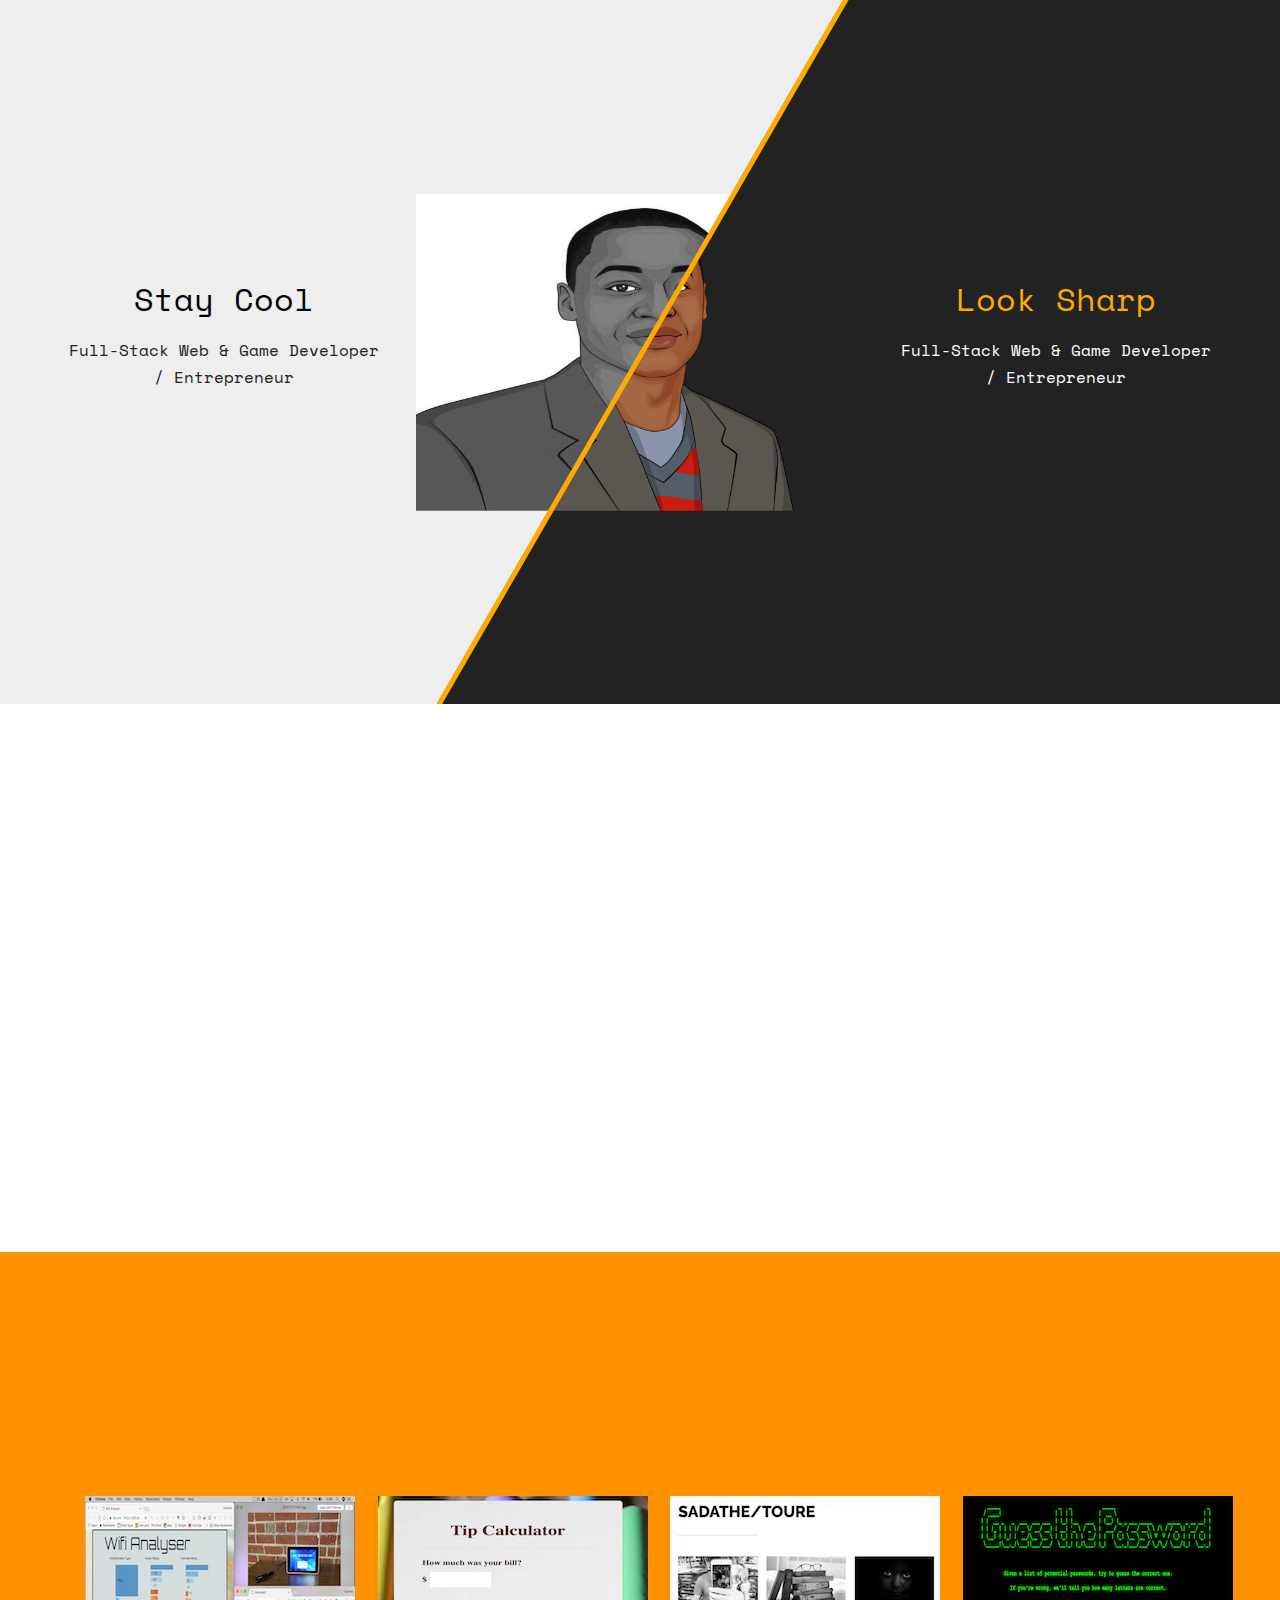
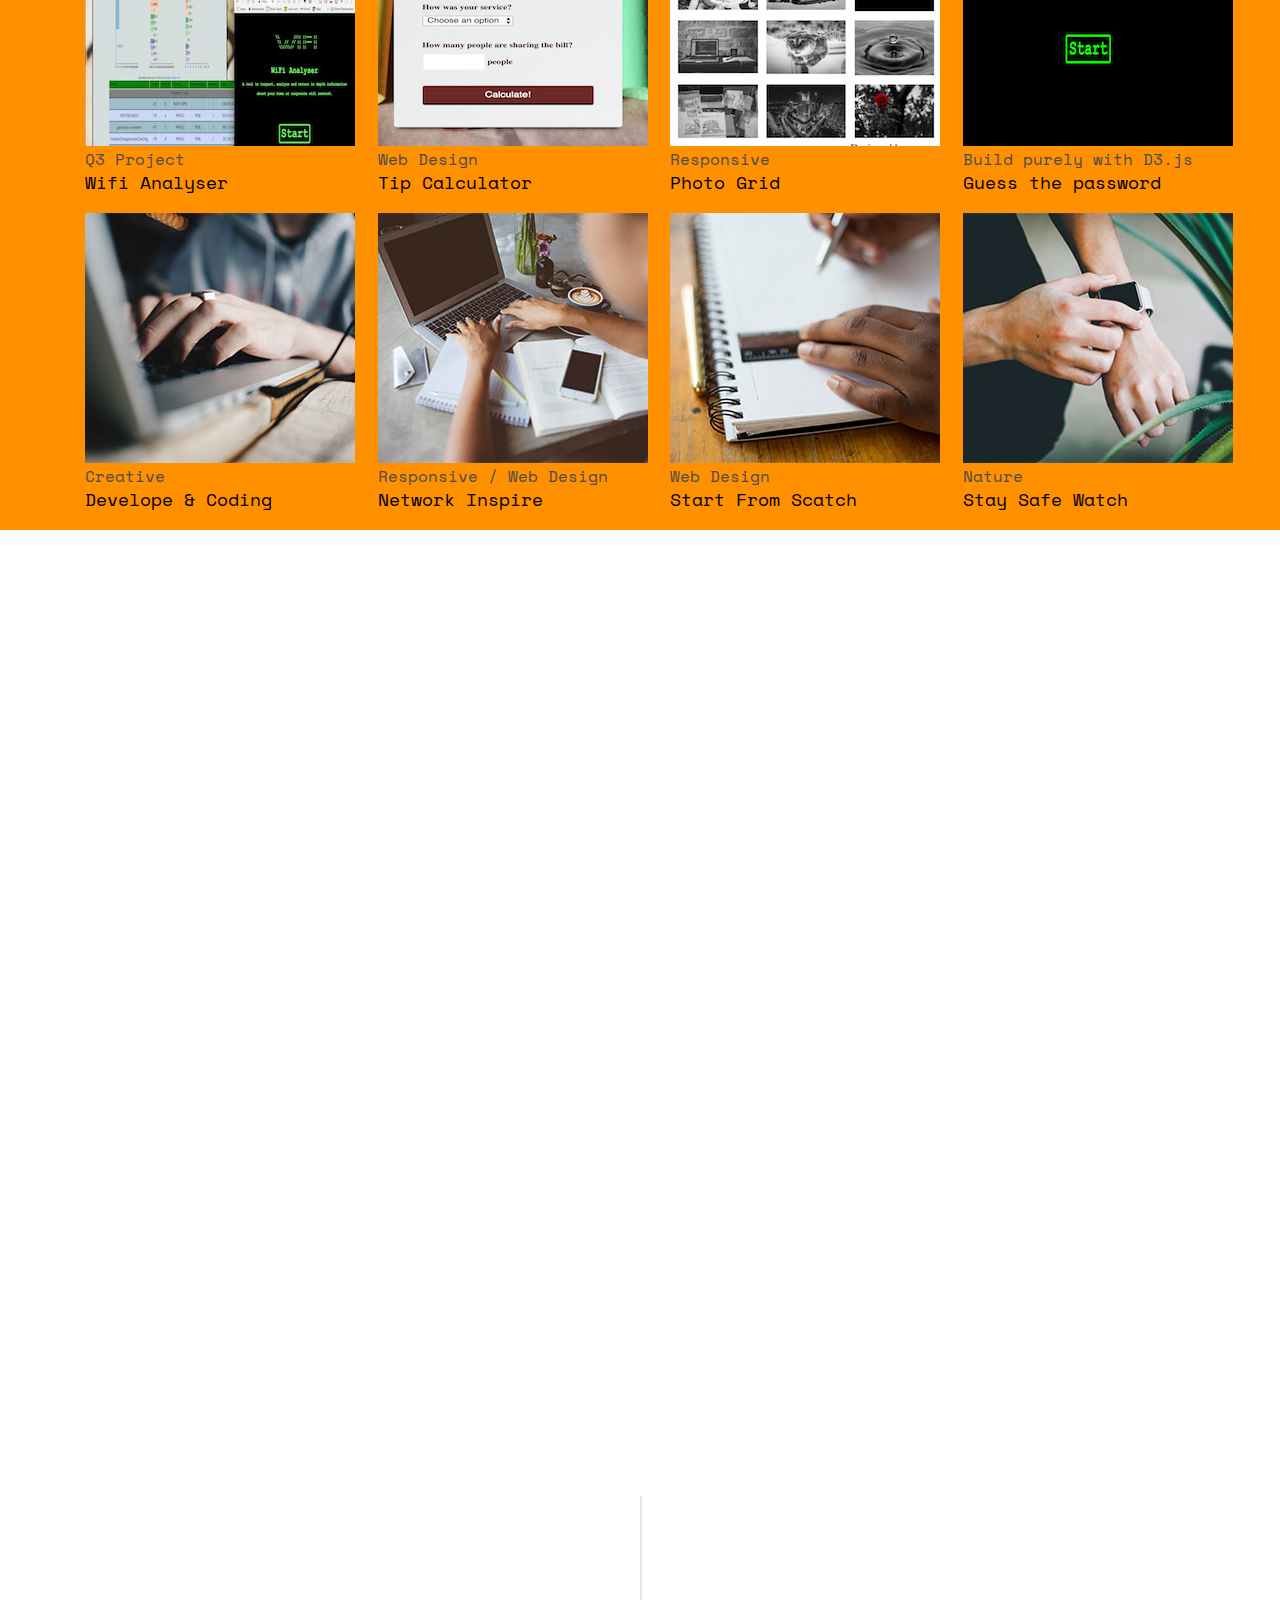
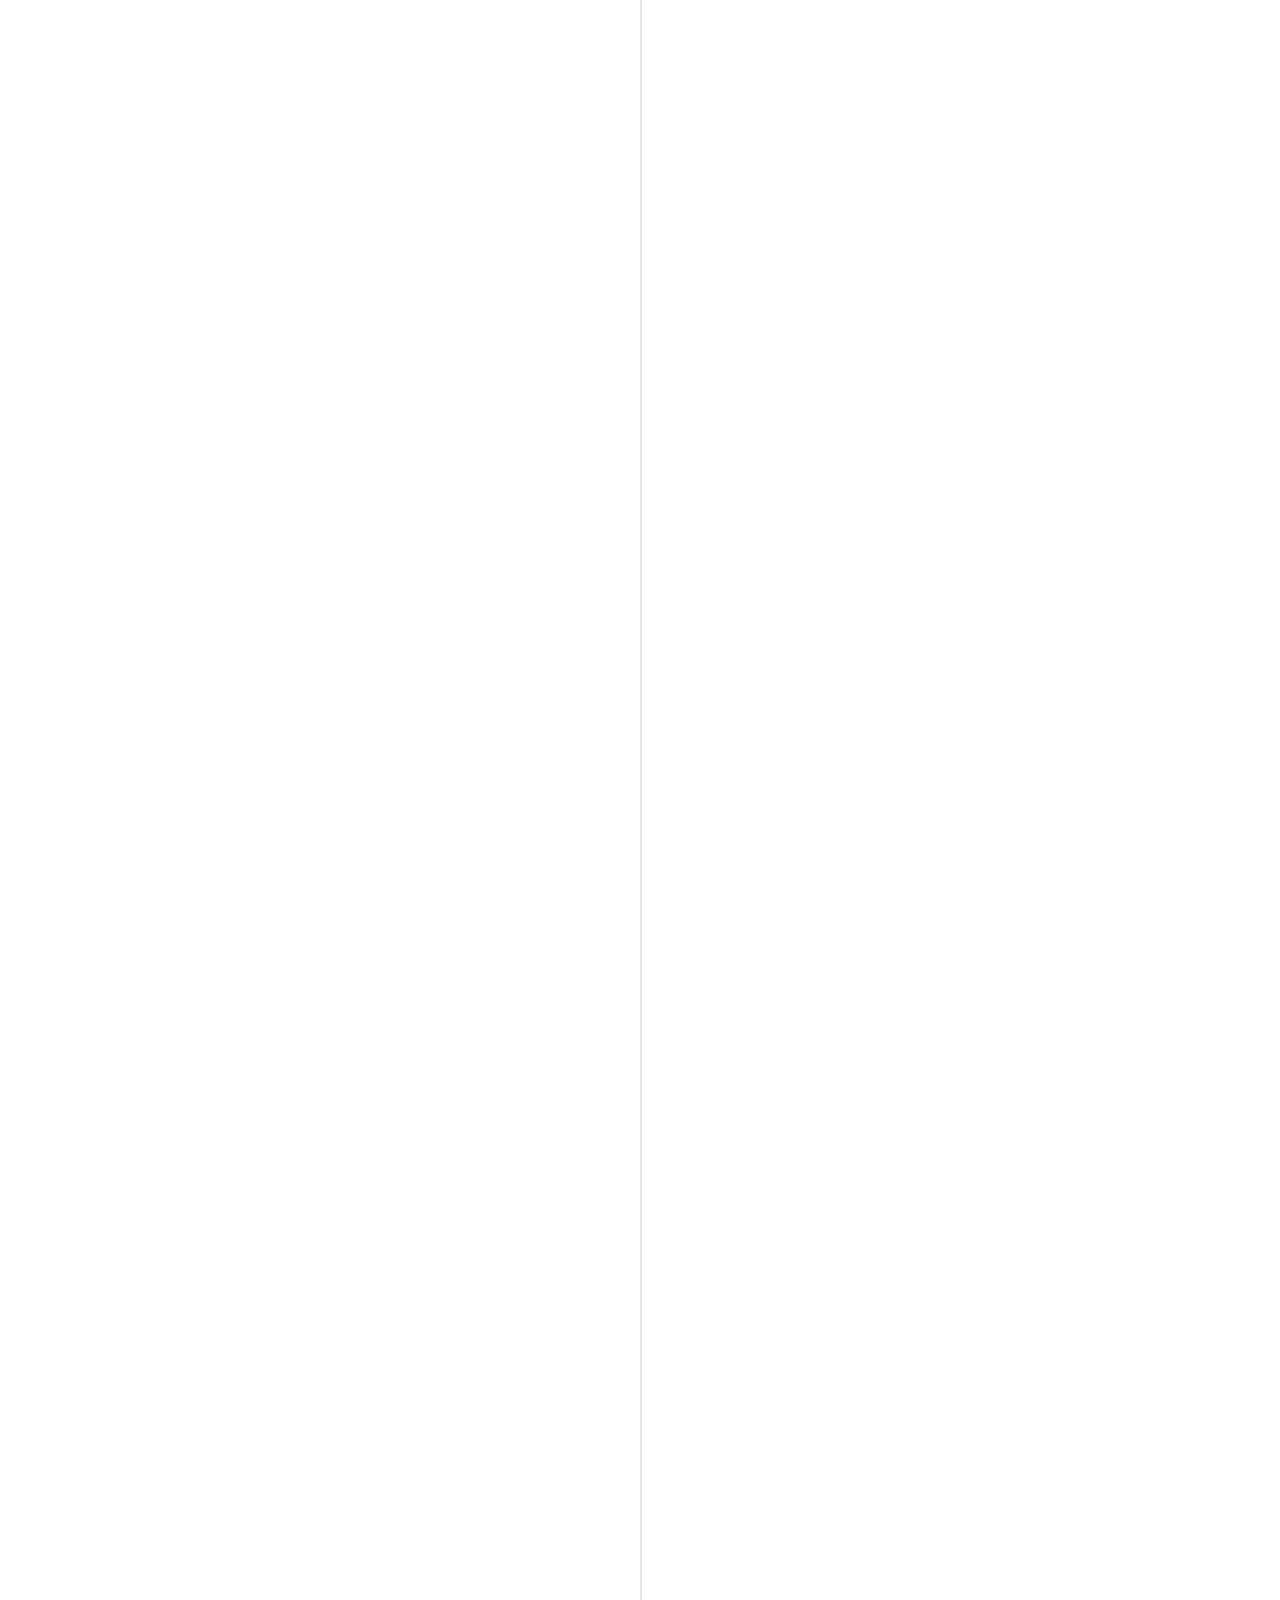
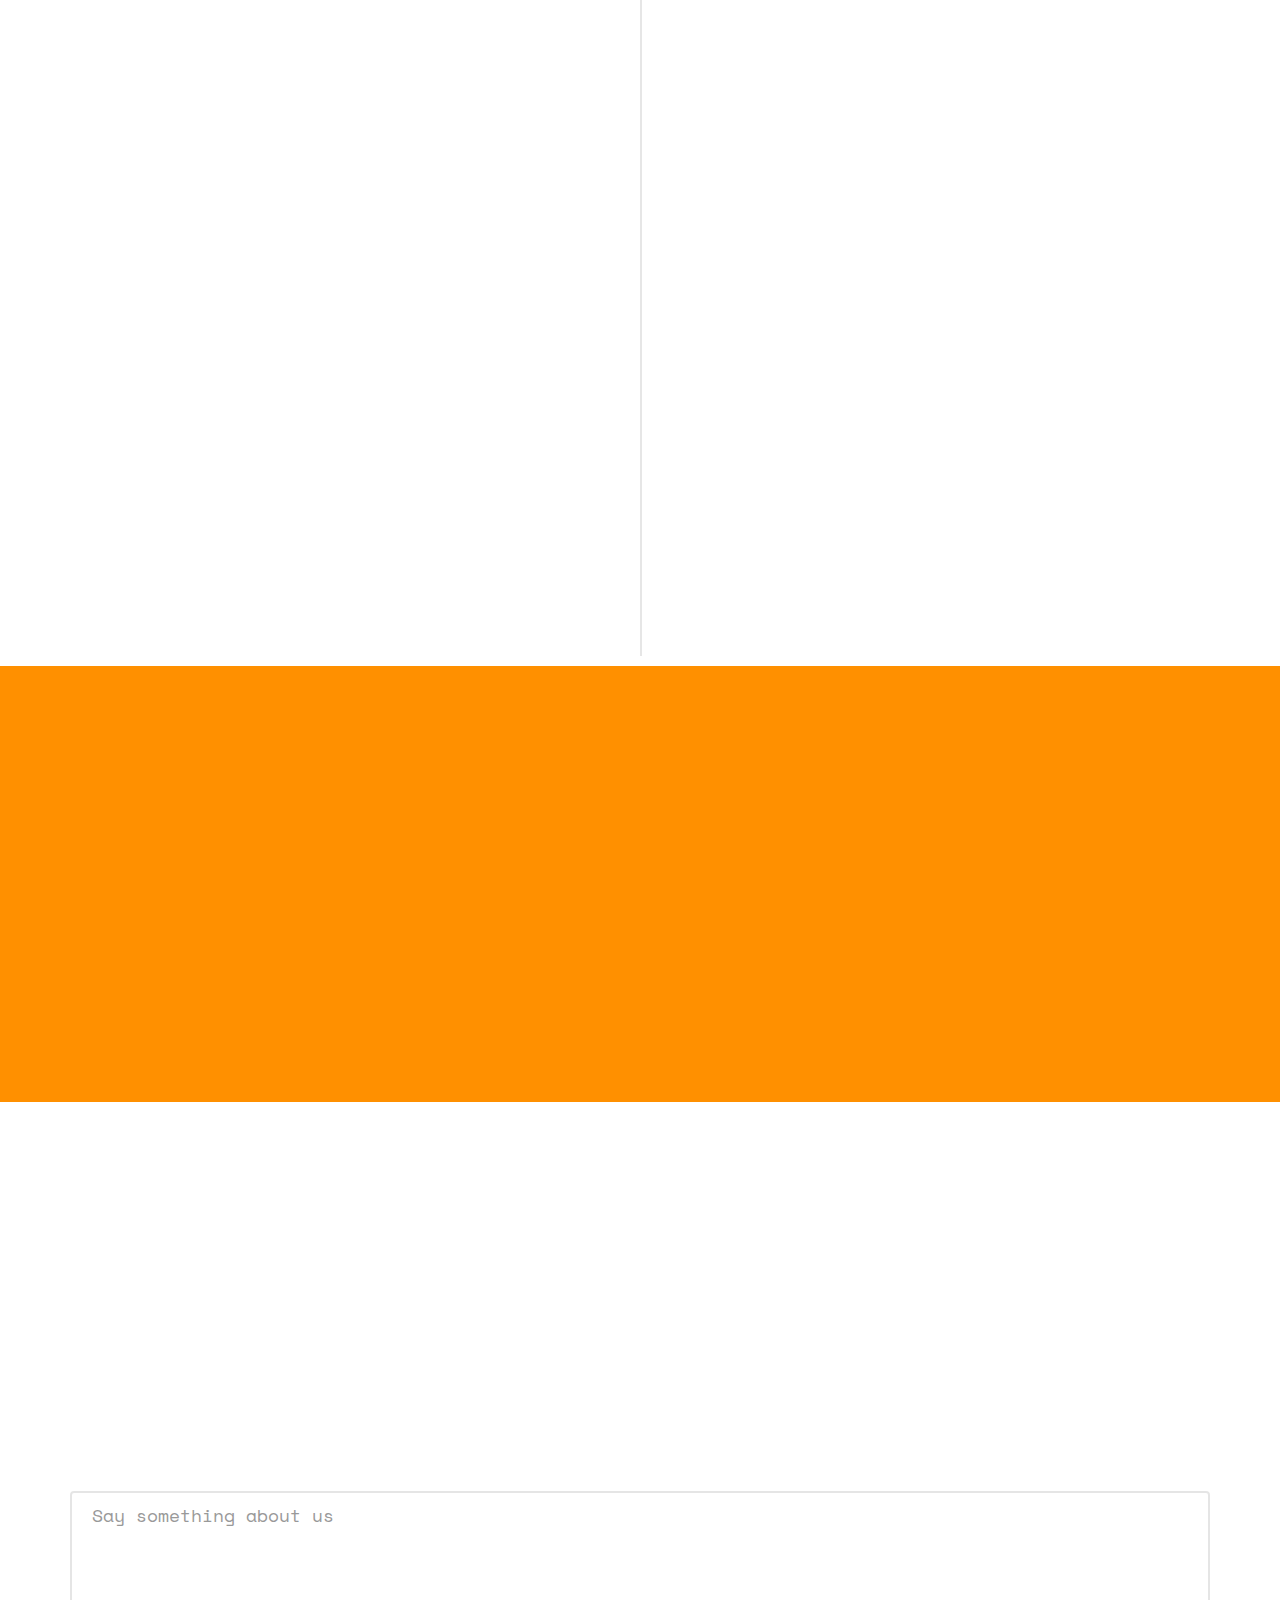
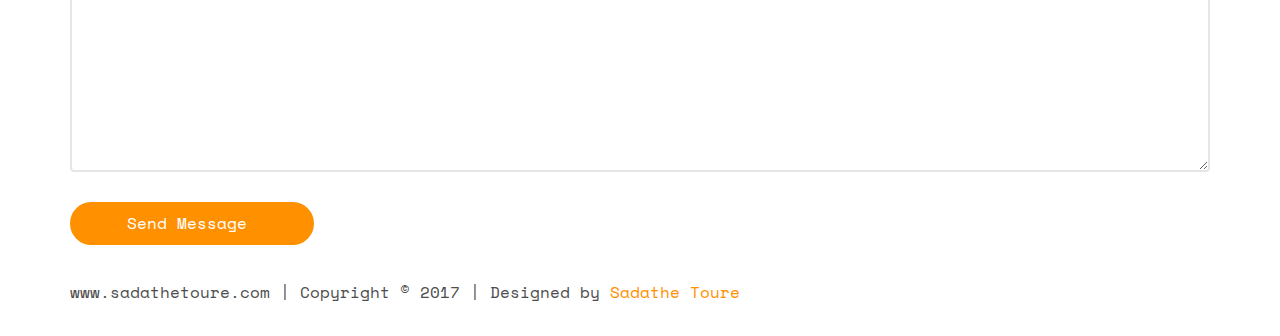
==== commit c5b14be1: "Little fix" ====
--- a/index.html
+++ b/index.html
@@ -1,620 +1,645 @@
 <!DOCTYPE HTML>
 <html>
 
-  <head>
-    <meta charset="utf-8">
-    <meta http-equiv="X-UA-Compatible" content="IE=edge">
-    <title>Sadathe's Resume Profile </title>
-    <meta name="viewport" content="width=device-width, initial-scale=1">
-    <meta name="description" content="Sadathe's Resume Profile" />
-    <meta name="keywords" content="Sadathe's Resume Profile" />
-    <meta name="Sadathe Toure" content="Sadathe's Resume Profile" />
-
-    <link href="https://fonts.googleapis.com/css?family=Space+Mono" rel="stylesheet">
-    <link href="https://fonts.googleapis.com/css?family=Kaushan+Script" rel="stylesheet">
-
-    <!-- Animate.css -->
-    <link rel="stylesheet" href="css/animate.css">
-    <!-- Icomoon Icon Fonts-->
-    <link rel="stylesheet" href="css/icomoon.css">
-    <!-- Bootstrap  -->
-    <link rel="stylesheet" href="css/bootstrap.css">
-
-    <!-- Theme style  -->
-    <link rel="stylesheet" href="css/style.css">
-
-    <!-- Slider style  -->
-    <link rel="stylesheet" href="css/slider.css">
-    <script src="js/slider.js"></script>
-
-    <!-- Modernizr JS -->
-    <script src="js/modernizr-2.6.2.min.js"></script>
-    <!-- FOR IE9 below -->
-    <!--[if lt IE 9]>
+<head>
+  <meta charset="utf-8">
+  <meta http-equiv="X-UA-Compatible" content="IE=edge">
+  <title>Sadathe's Resume Profile </title>
+  <meta name="viewport" content="width=device-width, initial-scale=1">
+  <meta name="description" content="Sadathe's Resume Profile" />
+  <meta name="keywords" content="Sadathe's Resume Profile" />
+  <meta name="Sadathe Toure" content="Sadathe's Resume Profile" />
+
+  <link href="https://fonts.googleapis.com/css?family=Space+Mono" rel="stylesheet">
+  <link href="https://fonts.googleapis.com/css?family=Kaushan+Script" rel="stylesheet">
+
+  <!-- Animate.css -->
+  <link rel="stylesheet" href="css/animate.css">
+  <!-- Icomoon Icon Fonts-->
+  <link rel="stylesheet" href="css/icomoon.css">
+  <!-- Bootstrap  -->
+  <link rel="stylesheet" href="css/bootstrap.css">
+
+  <!-- Theme style  -->
+  <link rel="stylesheet" href="css/style.css">
+
+  <!-- Slider style  -->
+  <link rel="stylesheet" href="css/slider.css">
+  <script src="js/slider.js"></script>
+
+  <!-- Modernizr JS -->
+  <script src="js/modernizr-2.6.2.min.js"></script>
+  <!-- FOR IE9 below -->
+  <!--[if lt IE 9]>
 	<script src="js/respond.min.js"></script>
 	<![endif]-->
 
-  </head>
-
-  <body>
-
-    <div class="fh5co-loader"></div>
-    <div id="page">
-      <!--         Slider                           -->
-      <section id="wrapper" class="skewed">
-        <div class="layer top">
-          <div class="content-wrap">
-            <div class="content-body">
-              <h1>Stay Cool</h1>
-              <p><span>Full-Stack Web &amp; Game Developer / Entrepreneur</span></p>
-            </div>
-            <img src=" images/SadathePhoto2.jpg " alt="photo">
-          </div>
-        </div>
-        <div class="layer bottom ">
-          <div class="content-wrap ">
-            <div class="content-body ">
-              <h1>Look Sharp</h1>
-              <p><span>Full-Stack Web &amp; Game Developer / Entrepreneur</span></p>
-            </div>
-            <img src="images/Sadathe.jpg " alt="photo">
-          </div>
-        </div>
-        <div class="handle "></div>
-      </section>
-      <!--         End Slider                           -->
-
-      <!-- About Me -->
-      <div id="fh5co-about " class="animate-box ">
-        <div class="container ">
-          <div class="row ">
-            <div class="col-md-8 col-md-offset-2 text-center fh5co-heading ">
-              <h2>About Me</h2>
-            </div>
-          </div>
-          <div class="row ">
-            <div class="col-md-4 ">
-              <ul class="info ">
-                <li><span class="first-block ">Full Name:</span><span class="second-block ">Sadathe Toure</span></li>
-                <li><span class="first-block ">Phone:</span><span class="second-block ">+ 1 303-435-4680</span></li>
-                <li><span class="first-block ">Email:</span><span class="second-block ">sadathe@sadathetoure.com</span></li>
-                <li><span class="first-block ">Website:</span><span class="second-block ">www.sadathetoure.com</span></li>
-                <li><span class="first-block ">Address:</span><span class="second-block ">Denver, Colorado</span></li>
+</head>
+
+<body>
+
+  <div class="fh5co-loader"></div>
+  <div id="page">
+    <!--         Slider                           -->
+    <section id="wrapper" class="skewed">
+      <div class="layer top">
+        <div class="content-wrap">
+          <div class="content-body">
+            <h1>Stay Cool</h1>
+            <p><span>Full-Stack Web &amp; Game Developer / Entrepreneur</span></p>
+          </div>
+          <img src=" images/SadathePhoto2.jpg " alt="photo">
+        </div>
+      </div>
+      <div class="layer bottom ">
+        <div class="content-wrap ">
+          <div class="content-body ">
+            <h1>Look Sharp</h1>
+            <p><span>Full-Stack Web &amp; Game Developer / Entrepreneur</span></p>
+          </div>
+          <img src="images/Sadathe.jpg " alt="photo">
+        </div>
+      </div>
+      <div class="handle "></div>
+    </section>
+    <!--         End Slider                           -->
+
+    <!-- About Me -->
+    <div id="fh5co-about " class="animate-box ">
+      <div class="container ">
+        <div class="row ">
+          <div class="col-md-8 col-md-offset-2 text-center fh5co-heading ">
+            <h2>About Me</h2>
+          </div>
+        </div>
+        <div class="row ">
+          <div class="col-md-4 ">
+            <ul class="info ">
+              <li><span class="first-block ">Full Name:</span><span class="second-block ">Sadathe Toure</span></li>
+              <li><span class="first-block ">Phone:</span><span class="second-block ">+ 1 303-435-4680</span></li>
+              <li><span class="first-block ">Email:</span><span class="second-block ">sadathe@sadathetoure.com</span></li>
+              <li><span class="first-block ">Website:</span><span class="second-block ">www.sadathetoure.com</span></li>
+              <li><span class="first-block ">Address:</span><span class="second-block ">Denver, Colorado</span></li>
+            </ul>
+          </div>
+          <div class="col-md-8 ">
+            <h2>Hello There!</h2>
+            <p>For as long as I can remember I always been curious about how applications work. As a full-stack developer, I now have the knowledge and joy to code and use my infinite imagination to approach problems. As a developer I am passionate
+              about
+              creating and building projects in an agile process and breaking things into small pieces to solve them. </p>
+            <p>My attention to detail is a combination of my background and my military experience. I strongly believe that being positive has more upside than downside. Always keep pushing forward is my motto.</p>
+            <p>
+              <ul class="fh5co-social-icons ">
+                <li><a href="https://twitter.com/sadathe "><i class="icon-twitter2 "></i></a></li>
+                <li><a href="https://www.facebook.com/rufaigroup/ "><i class="icon-facebook3 "></i></a></li>
+                <li><a href="https://www.linkedin.com/in/sadathetoure/"><i class="icon-linkedin2 "></i></a></li>
+                <li><a href="https://www.sadathetoure/ "><i class="icon-dribbble2 "></i></a></li>
               </ul>
-            </div>
-            <div class="col-md-8 ">
-              <h2>Hello There!</h2>
-              <p>For as long as I can remember I always been curious about how applications work. As a full-stack developer, I now have the knowledge and joy to code and use my infinite imagination to approach problems. As a developer I am passionate about creating and building projects in an agile process and breaking things into small pieces to solve them. </p>
-              <p>My attention to detail is a combination of my background and my military experience. I strongly believe that being positive has more upside than downside. Always keep pushing forward is my motto.</p>
-              <p>
-                <ul class="fh5co-social-icons ">
-                  <li><a href="https://twitter.com/sadathe "><i class="icon-twitter2 "></i></a></li>
-                  <li><a href="https://www.facebook.com/rufaigroup/ "><i class="icon-facebook3 "></i></a></li>
-                  <li><a href="https://www.linkedin.com/in/sadathetoure/"><i class="icon-linkedin2 "></i></a></li>
-                  <li><a href="https://www.sadathetoure/ "><i class="icon-dribbble2 "></i></a></li>
-                </ul>
-              </p>
-            </div>
-          </div>
-        </div>
-      </div>
-      <!-- Project -->
-      <div id="fh5co-work " class="fh5co-bg-dark ">
-        <div class="container ">
-          <div class="row animate-box ">
-            <div class="col-md-8 col-md-offset-2 text-center fh5co-heading ">
-              <h2>Projects</h2>
-              <p>Please find below some of my projects, along with their repo and websites.</p>
-            </div>
-          </div>
-<!-- reg-item size = 270x250  -->
-<div class="content-wrapper">
-    <div class="inner-container container">
-        <div class="projects-holder-3">
-            <div class="projects-holder">
+            </p>
+          </div>
+        </div>
+      </div>
+    </div>
+    <!-- Project -->
+    <div id="fh5co-work " class="fh5co-bg-dark ">
+      <div class="container ">
+        <div class="row animate-box ">
+          <div class="col-md-8 col-md-offset-2 text-center fh5co-heading ">
+            <h2>Projects</h2>
+            <p>Please find below some of my projects, along with their repo and websites.</p>
+          </div>
+        </div>
+        <!-- reg-item size = 270x250  -->
+        <div class="content-wrapper">
+          <div class="inner-container container">
+            <div class="projects-holder-3">
+              <div class="projects-holder">
                 <div class="row">
-                    <div class="col-md-3 col-sm-6">
-                      <div class="image">
-                        <a href="" data-lightbox="image-1"><img src="images/Q3-Project2.jpg"></a>
-                      </div>
-                      <div class="text">
-                        <span>Q3 Project</span>
-                        <h4>Wifi Analyser</h4>
-                      </div>
-                    </div>
-                    <div class="col-md-3 col-sm-6">
-                      <div class="image">
-                        <a href="http://tipapp.ml/" data-lightbox="image-1"><img src="./images/TipCalc.jpg"></a>
-                      </div>
-                      <div class="text">
-                        <span>Web Design</span>
-                        <h4>Tip Calculator</h4>
-                      </div>
-                    </div>
-                    <div class="col-md-3 col-sm-6">
-                      <div class="image">
-                        <a href="" data-lightbox="image-1"><img src="images/photoGrid.jpg"></a>
-                      </div>
-                      <div class="text">
-                        <span>Responsive</span>
-                        <h4>Photo Grid</h4>
-                      </div>
-                    </div>
-                    <div class="col-md-3 col-sm-6">
-                      <div class="image">
-                        <a href="http://guessthepassword.ml/" data-lightbox="image-1"><img src="images/guess.jpg"></a>
-                      </div>
-                      <div class="text">
-                        <span>Build purely with D3.js</span>
-                        <h4>Guess the password</h4>
-                      </div>
-                    </div>
-                    <div class="col-md-3 col-sm-6">
-                      <div class="image">
-                        <a href="" data-lightbox="image-1"><img src="img/05-item.jpg"></a>
-                      </div>
-                      <div class="text">
-                        <span>Creative</span>
-                        <h4>Develope &amp; Coding</h4>
-                      </div>
-                    </div>
-                    <div class="col-md-3 col-sm-6">
-                      <div class="image">
-                        <a href="" data-lightbox="image-1"><img src="img/06-item.jpg"></a>
-                      </div>
-                      <div class="text">
-                        <span>Responsive / Web Design</span>
-                        <h4>Network Inspire</h4>
-                      </div>
-                    </div>
-                    <div class="col-md-3 col-sm-6 ">
-                      <div class="image">
-                        <a href="" data-lightbox="image-1"><img src="img/07-item.jpg"></a>
-                      </div>
-                      <div class="text">
-                        <span>Web Design</span>
-                        <h4>Start From Scatch</h4>
-                      </div>
-                    </div>
-                    <div class="col-md-3 col-sm-6 ">
-                      <div class="image">
-                        <a href="" data-lightbox="image-1"><img src="img/08-item.jpg"></a>
-                      </div>
-                      <div class="text">
-                        <span>Nature</span>
-                        <h4>Stay Safe Watch</h4>
-                      </div>
-                    </div>
-                </div>
-            </div>
-        </div>
+                  <div class="col-md-3 col-sm-6">
+                    <div class="image">
+                      <a href="" data-lightbox="image-1"><img src="images/Q3-Project2.jpg"></a>
+                    </div>
+                    <div class="text">
+                      <span>Q3 Project</span>
+                      <h4>Wifi Analyser</h4>
+                    </div>
+                  </div>
+                  <div class="col-md-3 col-sm-6">
+                    <div class="image">
+                      <a href="http://tipapp.ml/" data-lightbox="image-1"><img src="./images/TipCalc.jpg"></a>
+                    </div>
+                    <div class="text">
+                      <span>Web Design</span>
+                      <h4>Tip Calculator</h4>
+                    </div>
+                  </div>
+                  <div class="col-md-3 col-sm-6">
+                    <div class="image">
+                      <a href="" data-lightbox="image-1"><img src="images/photoGrid.jpg"></a>
+                    </div>
+                    <div class="text">
+                      <span>Responsive</span>
+                      <h4>Photo Grid</h4>
+                    </div>
+                  </div>
+                  <div class="col-md-3 col-sm-6">
+                    <div class="image">
+                      <a href="http://guessthepassword.ml/" data-lightbox="image-1"><img src="images/guess.jpg"></a>
+                    </div>
+                    <div class="text">
+                      <span>Build purely with D3.js</span>
+                      <h4>Guess the password</h4>
+                    </div>
+                  </div>
+                  <div class="col-md-3 col-sm-6">
+                    <div class="image">
+                      <a href="" data-lightbox="image-1"><img src="img/05-item.jpg"></a>
+                    </div>
+                    <div class="text">
+                      <span>Creative</span>
+                      <h4>Develope &amp; Coding</h4>
+                    </div>
+                  </div>
+                  <div class="col-md-3 col-sm-6">
+                    <div class="image">
+                      <a href="" data-lightbox="image-1"><img src="img/06-item.jpg"></a>
+                    </div>
+                    <div class="text">
+                      <span>Responsive / Web Design</span>
+                      <h4>Network Inspire</h4>
+                    </div>
+                  </div>
+                  <div class="col-md-3 col-sm-6 ">
+                    <div class="image">
+                      <a href="" data-lightbox="image-1"><img src="img/07-item.jpg"></a>
+                    </div>
+                    <div class="text">
+                      <span>Web Design</span>
+                      <h4>Start From Scatch</h4>
+                    </div>
+                  </div>
+                  <div class="col-md-3 col-sm-6 ">
+                    <div class="image">
+                      <a href="" data-lightbox="image-1"><img src="img/08-item.jpg"></a>
+                    </div>
+                    <div class="text">
+                      <span>Nature</span>
+                      <h4>Stay Safe Watch</h4>
+                    </div>
+                  </div>
+                </div>
+              </div>
+            </div>
+          </div>
+        </div>
+
+      </div>
     </div>
-</div>
-
-        </div>
-      </div>
-
-      <!--  Skills & Resume-->
-      <div id="fh5co-resume " class="fh5co-bg-color ">
-        <div class="container ">
-          <!--  Skills-->
-          <div id="fh5co-skills " class="animate-box ">
-            <div class="container ">
-              <div class="row ">
-                <div class="col-md-8 col-md-offset-2 text-center fh5co-heading">
-                  <h2>Skills</h2>
-                </div>
-              </div>
-              <div class="row ">
-                <div class="col-md-6 ">
-                  <div class="progress-wrap ">
-                    <h3><span class="name-left ">HTML5/CSS3</span><span class="value-right ">90%</span></h3>
-                    <div class="progress ">
-                      <div class="progress-bar progress-bar-1 progress-bar-striped active " role="progressbar " aria-valuenow="90 " aria-valuemin="0 " aria-valuemax="100 " style="width:90% ">
-                      </div>
-                    </div>
-                  </div>
-                  <div class="progress-wrap ">
-                    <h3><span class="name-left ">jQuery</span><span class="value-right ">90%</span></h3>
-                    <div class="progress ">
-                      <div class="progress-bar progress-bar-2 progress-bar-striped active " role="progressbar " aria-valuenow="90 " aria-valuemin="0 " aria-valuemax="100 " style="width:90% ">
-                      </div>
-                    </div>
-                  </div>
-                  <div class="progress-wrap ">
-                    <h3><span class="name-left ">JavaScript</span><span class="value-right ">85%</span></h3>
-                    <div class="progress ">
-                      <div class="progress-bar progress-bar-1 progress-bar-striped active " role="progressbar " aria-valuenow="85 " aria-valuemin="0 " aria-valuemax="100 " style="width:85% ">
-                      </div>
-                    </div>
-                  </div>
-                  <div class="progress-wrap ">
-                    <h3><span class="name-left ">Java</span><span class="value-right ">70%</span></h3>
-                    <div class="progress ">
-                      <div class="progress-bar progress-bar-4 progress-bar-striped active " role="progressbar " aria-valuenow="70 " aria-valuemin="0 " aria-valuemax="100 " style="width:70% ">
-                      </div>
-                    </div>
-                  </div>
-                  <div class="progress-wrap ">
-                    <h3><span class="name-left ">RESTful API</span><span class="value-right ">70%</span></h3>
-                    <div class="progress ">
-                      <div class="progress-bar progress-bar-4 progress-bar-striped active " role="progressbar " aria-valuenow="70 " aria-valuemin="0 " aria-valuemax="100 " style="width:70% ">
-                      </div>
-                    </div>
-                  </div>
-                  <div class="progress-wrap ">
-                    <h3><span class="name-left ">C++</span><span class="value-right ">70%</span></h3>
-                    <div class="progress ">
-                      <div class="progress-bar progress-bar-3 progress-bar-striped active " role="progressbar " aria-valuenow="70 " aria-valuemin="0 " aria-valuemax="100 " style="width:70% ">
-                      </div>
-                    </div>
-                  </div>
-                  <div class="progress-wrap ">
-                    <h3><span class="name-left ">Git · GitHub</span><span class="value-right ">70%</span></h3>
-                    <div class="progress ">
-                      <div class="progress-bar progress-bar-3 progress-bar-striped active " role="progressbar " aria-valuenow="70 " aria-valuemin="0 " aria-valuemax="100 " style="width:70% ">
-                      </div>
-                    </div>
-                  </div>
-                  <div class="progress-wrap ">
-                    <h3><span class="name-left ">Firebase</span><span class="value-right ">70%</span></h3>
-                    <div class="progress ">
-                      <div class="progress-bar progress-bar-striped active " role="progressbar " aria-valuenow="70 " aria-valuemin="0 " aria-valuemax="100 " style="width:70% ">
-                      </div>
-                    </div>
-                  </div>
-                  <div class="progress-wrap ">
-                    <h3><span class="name-left ">Heroku</span><span class="value-right ">70%</span></h3>
-                    <div class="progress ">
-                      <div class="progress-bar progress-bar-striped active " role="progressbar " aria-valuenow="70 " aria-valuemin="0 " aria-valuemax="100 " style="width:70% ">
-                      </div>
-                    </div>
-                  </div>
-                  <div class="progress-wrap ">
-                    <h3><span class="name-left ">Pair programming</span><span class="value-right ">70%</span></h3>
-                    <div class="progress ">
-                      <div class="progress-bar progress-bar-striped active " role="progressbar " aria-valuenow="70 " aria-valuemin="0 " aria-valuemax="100 " style="width:70% ">
-                      </div>
-                    </div>
-                  </div>
-                </div>
-
-                <div class="col-md-6 ">
-                  <div class="progress-wrap ">
-                    <h3><span class="name-left ">React.js</span><span class="value-right ">75%</span></h3>
-                    <div class="progress ">
-                      <div class="progress-bar progress-bar-5 progress-bar-striped active " role="progressbar " aria-valuenow="75 " aria-valuemin="0 " aria-valuemax="75 " style="width:75% ">
-                      </div>
-                    </div>
-                  </div>
-                  <div class="progress-wrap ">
-                    <h3><span class="name-left ">D3.js</span><span class="value-right ">65%</span></h3>
-                    <div class="progress ">
-                      <div class="progress-bar progress-bar-striped active " role="progressbar " aria-valuenow="65 " aria-valuemin="0 " aria-valuemax="100 " style="width:65% ">
-                      </div>
-                    </div>
-                  </div>
-                  <div class="progress-wrap ">
-                    <h3><span class="name-left ">Knex.js</span><span class="value-right ">70%</span></h3>
-                    <div class="progress ">
-                      <div class="progress-bar progress-bar-striped active " role="progressbar " aria-valuenow="70 " aria-valuemin="0 " aria-valuemax="100 " style="width:70% ">
-                      </div>
-                    </div>
-                  </div>
-                  <div class="progress-wrap ">
-                    <h3><span class="name-left ">Ajax</span><span class="value-right ">80%</span></h3>
-                    <div class="progress ">
-                      <div class="progress-bar progress-bar-3 progress-bar-striped active " role="progressbar " aria-valuenow="80 " aria-valuemin="0 " aria-valuemax="100 " style="width:80% ">
-                      </div>
-                    </div>
-                  </div>
-                  <div class="progress-wrap ">
-                    <h3><span class="name-left ">Node.js</span><span class="value-right ">85%</span></h3>
-                    <div class="progress ">
-                      <div class="progress-bar progress-bar-1 progress-bar-striped active " role="progressbar " aria-valuenow="85 " aria-valuemin="0 " aria-valuemax="100 " style="width:85% ">
-                      </div>
-                    </div>
-                  </div>
-                  <div class="progress-wrap ">
-                    <h3><span class="name-left ">jQuery</span><span class="value-right ">75%</span></h3>
-                    <div class="progress ">
-                      <div class="progress-bar progress-bar-5 progress-bar-striped active " role="progressbar " aria-valuenow="75 " aria-valuemin="0 " aria-valuemax="100 " style="width:75% ">
-                      </div>
-                    </div>
-                  </div>
-                  <div class="progress-wrap ">
-                    <h3><span class="name-left ">PostgreSQL</span><span class="value-right ">75%</span></h3>
-                    <div class="progress ">
-                      <div class="progress-bar progress-bar-4 progress-bar-striped active " role="progressbar " aria-valuenow="75 " aria-valuemin="0 " aria-valuemax="100 " style="width:75% ">
-                      </div>
-                    </div>
-                  </div>
-                  <div class="progress-wrap ">
-                    <h3><span class="name-left ">Express.js</span><span class="value-right ">75%</span></h3>
-                    <div class="progress ">
-                      <div class="progress-bar progress-bar-3 progress-bar-striped active " role="progressbar " aria-valuenow="75 " aria-valuemin="0 " aria-valuemax="100 " style="width:75% ">
-                      </div>
-                    </div>
-                  </div>
-                  <div class="progress-wrap ">
-                    <h3><span class="name-left ">bootstrap</span><span class="value-right ">75%</span></h3>
-                    <div class="progress ">
-                      <div class="progress-bar progress-bar-4 progress-bar-striped active " role="progressbar " aria-valuenow="75 " aria-valuemin="0 " aria-valuemax="100 " style="width:75% ">
-                      </div>
-                    </div>
-                  </div>
-                  <div class="progress-wrap ">
-                    <h3><span class="name-left ">Bulma</span><span class="value-right ">75%</span></h3>
-                    <div class="progress ">
-                      <div class="progress-bar progress-bar-3 progress-bar-striped active " role="progressbar " aria-valuenow="75 " aria-valuemin="0 " aria-valuemax="100 " style="width:75% ">
-                      </div>
-                    </div>
-                  </div>
-                </div>
-              </div>
-            </div>
-          </div>
-          <!-- Resume -->
-          <div class="row animate-box ">
-            <div class="col-md-8 col-md-offset-2 text-center fh5co-heading ">
-              <h2>My Resume</h2>
-            </div>
-          </div>
-          <div class="row ">
-            <div class="col-md-12 col-md-offset-0 ">
-              <ul class="timeline ">
-                <li class="timeline-heading text-center animate-box ">
-                  <div>
-                    <h3>Work Experience</h3>
-                  </div>
-                </li>
-                <li class="animate-box timeline-unverted ">
-                  <div class="timeline-badge "><i class="icon-suitcase "></i></div>
-                  <div class="timeline-panel ">
-                    <div class="timeline-heading ">
-                      <h3 class="timeline-title ">Petroleum Supply Specialist</h3>
-                      <span class="company ">U.S. Army - 2011 - Current</span>
-                    </div>
-                    <div class="timeline-body ">
-                      <p> Managed over 20000 gallons per day fuel point & Supported overall operations by anticipating logistical requirements and ensuring the timely completion of both expressed and implied tasks. Managed, coordinated and ensured maintenance of accountability for over $50M of equipments at all the times. Achieved 100% loss prevention while serving, training & evaluating over 1500 soldiers for overseas deployment on the monthly basis.
-                      </p>
-                    </div>
-                  </div>
-                </li>
-                <li class="timeline-inverted animate-box ">
-                  <div class="timeline-badge "><i class="icon-suitcase "></i></div>
-                  <div class="timeline-panel ">
-                    <div class="timeline-heading ">
-                      <h3 class="timeline-title ">Sales Account Rep.</h3>
-                      <span class="company ">Agilent Technologies - 2008 - 2014</span>
-                    </div>
-                    <div class="timeline-body ">
-                      <p> Supported eight Field Engineers and responsible of quoting and orders processing over 5 million dollars in quarterly quota. - Contributed to business development and marketing efforts, which expanded the customer base by 10% and introduced products into specialty markets.
-                      </p>
-                    </div>
-                  </div>
-                </li>
-                <li class="animate-box timeline-unverted ">
-                  <div class="timeline-badge "><i class="icon-suitcase "></i></div>
-                  <div class="timeline-panel ">
-                    <div class="timeline-heading ">
-                      <h3 class="timeline-title ">Support Account Specialist</h3>
-                      <span class="company ">Agilent Technologies - 2005 - 2008</span>
-                    </div>
-                    <div class="timeline-body ">
-                      <p> Determined and developed approaches to administrative customer service assignments & Installed, configured and troubleshoots desktop systems. - Contributed to amend higher clients’ SOW process resulting in $15 Million deal.</p>
-                    </div>
-                  </div>
-                </li>
-                <li class="timeline-inverted animate-box ">
-                  <div class="timeline-badge "><i class="icon-suitcase "></i></div>
-                  <div class="timeline-panel ">
-                    <div class="timeline-heading ">
-                      <h3 class="timeline-title ">Customer Service Representative</h3>
-                      <span class="company ">MoneyGram International - 2004 - 2005</span>
-                    </div>
-                    <div class="timeline-body ">
-                      <p> Familiarized in Anti Money Laundering (AML) rules and regulations. - Negotiated and created leads resulting in 1.5 million dollars transactions.
-                      </p>
-                    </div>
-                  </div>
-                </li>
-                <li class="animate-box timeline-unverted ">
-                  <div class="timeline-badge "><i class="icon-suitcase "></i></div>
-                  <div class="timeline-panel ">
-                    <div class="timeline-heading ">
-                      <h3 class="timeline-title ">Warehouse Coordinator</h3>
-                      <span class="company ">Coca-Cola Enterprises - 2000 - 2004</span>
-                    </div>
-                    <div class="timeline-body ">
-                      <p> Knowledge of all facets of beverage warehousing. - Loaded and unloaded trailers and trucks and moving them in the facility.</p>
-                    </div>
-                  </div>
-                </li>
-                <br>
-                <!-- Education -->
-                <li class="timeline-heading text-center animate-box ">
-                  <div>
-                    <h3>Education</h3>
-                  </div>
-                </li>
-                <li class="timeline-inverted animate-box ">
-                  <div class="timeline-badge "><i class="icon-graduation-cap "></i></div>
-                  <div class="timeline-panel ">
-                    <div class="timeline-heading ">
-                      <h3 class="timeline-title ">Certificate in Full Stack Web Development Immersive</h3>
-                      <span class="company ">Galvanize Inc, Denver, CO - July - Dec 2017</span>
-                    </div>
-                    <!-- <div class="timeline-body ">
+
+    <!--  Skills & Resume-->
+    <div id="fh5co-resume " class="fh5co-bg-color ">
+      <div class="container ">
+        <!--  Skills-->
+        <div id="fh5co-skills " class="animate-box ">
+          <div class="container ">
+            <div class="row ">
+              <div class="col-md-8 col-md-offset-2 text-center fh5co-heading">
+                <h2>Skills</h2>
+              </div>
+            </div>
+            <div class="row ">
+              <div class="col-md-6 ">
+                <div class="progress-wrap ">
+                  <h3><span class="name-left ">HTML5/CSS3</span><span class="value-right ">90%</span></h3>
+                  <div class="progress ">
+                    <div class="progress-bar progress-bar-1 progress-bar-striped active " role="progressbar " aria-valuenow="90 " aria-valuemin="0 " aria-valuemax="100 " style="width:90% ">
+                    </div>
+                  </div>
+                </div>
+                <div class="progress-wrap ">
+                  <h3><span class="name-left ">jQuery</span><span class="value-right ">90%</span></h3>
+                  <div class="progress ">
+                    <div class="progress-bar progress-bar-2 progress-bar-striped active " role="progressbar " aria-valuenow="90 " aria-valuemin="0 " aria-valuemax="100 " style="width:90% ">
+                    </div>
+                  </div>
+                </div>
+                <div class="progress-wrap ">
+                  <h3><span class="name-left ">JavaScript</span><span class="value-right ">85%</span></h3>
+                  <div class="progress ">
+                    <div class="progress-bar progress-bar-1 progress-bar-striped active " role="progressbar " aria-valuenow="85 " aria-valuemin="0 " aria-valuemax="100 " style="width:85% ">
+                    </div>
+                  </div>
+                </div>
+                <div class="progress-wrap ">
+                  <h3><span class="name-left ">Java</span><span class="value-right ">70%</span></h3>
+                  <div class="progress ">
+                    <div class="progress-bar progress-bar-4 progress-bar-striped active " role="progressbar " aria-valuenow="70 " aria-valuemin="0 " aria-valuemax="100 " style="width:70% ">
+                    </div>
+                  </div>
+                </div>
+                <div class="progress-wrap ">
+                  <h3><span class="name-left ">RESTful API</span><span class="value-right ">70%</span></h3>
+                  <div class="progress ">
+                    <div class="progress-bar progress-bar-4 progress-bar-striped active " role="progressbar " aria-valuenow="70 " aria-valuemin="0 " aria-valuemax="100 " style="width:70% ">
+                    </div>
+                  </div>
+                </div>
+                <div class="progress-wrap ">
+                  <h3><span class="name-left ">C++</span><span class="value-right ">70%</span></h3>
+                  <div class="progress ">
+                    <div class="progress-bar progress-bar-3 progress-bar-striped active " role="progressbar " aria-valuenow="70 " aria-valuemin="0 " aria-valuemax="100 " style="width:70% ">
+                    </div>
+                  </div>
+                </div>
+                <div class="progress-wrap ">
+                  <h3><span class="name-left ">Git · GitHub</span><span class="value-right ">70%</span></h3>
+                  <div class="progress ">
+                    <div class="progress-bar progress-bar-3 progress-bar-striped active " role="progressbar " aria-valuenow="70 " aria-valuemin="0 " aria-valuemax="100 " style="width:70% ">
+                    </div>
+                  </div>
+                </div>
+                <div class="progress-wrap ">
+                  <h3><span class="name-left ">Firebase</span><span class="value-right ">70%</span></h3>
+                  <div class="progress ">
+                    <div class="progress-bar progress-bar-striped active " role="progressbar " aria-valuenow="70 " aria-valuemin="0 " aria-valuemax="100 " style="width:70% ">
+                    </div>
+                  </div>
+                </div>
+                <div class="progress-wrap ">
+                  <h3><span class="name-left ">Heroku</span><span class="value-right ">70%</span></h3>
+                  <div class="progress ">
+                    <div class="progress-bar progress-bar-striped active " role="progressbar " aria-valuenow="70 " aria-valuemin="0 " aria-valuemax="100 " style="width:70% ">
+                    </div>
+                  </div>
+                </div>
+                <div class="progress-wrap ">
+                  <h3><span class="name-left ">Pair programming</span><span class="value-right ">70%</span></h3>
+                  <div class="progress ">
+                    <div class="progress-bar progress-bar-striped active " role="progressbar " aria-valuenow="70 " aria-valuemin="0 " aria-valuemax="100 " style="width:70% ">
+                    </div>
+                  </div>
+                </div>
+              </div>
+
+              <div class="col-md-6 ">
+                <div class="progress-wrap ">
+                  <h3><span class="name-left ">React.js</span><span class="value-right ">75%</span></h3>
+                  <div class="progress ">
+                    <div class="progress-bar progress-bar-5 progress-bar-striped active " role="progressbar " aria-valuenow="75 " aria-valuemin="0 " aria-valuemax="75 " style="width:75% ">
+                    </div>
+                  </div>
+                </div>
+                <div class="progress-wrap ">
+                  <h3><span class="name-left ">D3.js</span><span class="value-right ">65%</span></h3>
+                  <div class="progress ">
+                    <div class="progress-bar progress-bar-striped active " role="progressbar " aria-valuenow="65 " aria-valuemin="0 " aria-valuemax="100 " style="width:65% ">
+                    </div>
+                  </div>
+                </div>
+                <div class="progress-wrap ">
+                  <h3><span class="name-left ">Knex.js</span><span class="value-right ">70%</span></h3>
+                  <div class="progress ">
+                    <div class="progress-bar progress-bar-striped active " role="progressbar " aria-valuenow="70 " aria-valuemin="0 " aria-valuemax="100 " style="width:70% ">
+                    </div>
+                  </div>
+                </div>
+                <div class="progress-wrap ">
+                  <h3><span class="name-left ">Ajax</span><span class="value-right ">80%</span></h3>
+                  <div class="progress ">
+                    <div class="progress-bar progress-bar-3 progress-bar-striped active " role="progressbar " aria-valuenow="80 " aria-valuemin="0 " aria-valuemax="100 " style="width:80% ">
+                    </div>
+                  </div>
+                </div>
+                <div class="progress-wrap ">
+                  <h3><span class="name-left ">Node.js</span><span class="value-right ">85%</span></h3>
+                  <div class="progress ">
+                    <div class="progress-bar progress-bar-1 progress-bar-striped active " role="progressbar " aria-valuenow="85 " aria-valuemin="0 " aria-valuemax="100 " style="width:85% ">
+                    </div>
+                  </div>
+                </div>
+                <div class="progress-wrap ">
+                  <h3><span class="name-left ">jQuery</span><span class="value-right ">75%</span></h3>
+                  <div class="progress ">
+                    <div class="progress-bar progress-bar-5 progress-bar-striped active " role="progressbar " aria-valuenow="75 " aria-valuemin="0 " aria-valuemax="100 " style="width:75% ">
+                    </div>
+                  </div>
+                </div>
+                <div class="progress-wrap ">
+                  <h3><span class="name-left ">PostgreSQL</span><span class="value-right ">75%</span></h3>
+                  <div class="progress ">
+                    <div class="progress-bar progress-bar-4 progress-bar-striped active " role="progressbar " aria-valuenow="75 " aria-valuemin="0 " aria-valuemax="100 " style="width:75% ">
+                    </div>
+                  </div>
+                </div>
+                <div class="progress-wrap ">
+                  <h3><span class="name-left ">Express.js</span><span class="value-right ">75%</span></h3>
+                  <div class="progress ">
+                    <div class="progress-bar progress-bar-3 progress-bar-striped active " role="progressbar " aria-valuenow="75 " aria-valuemin="0 " aria-valuemax="100 " style="width:75% ">
+                    </div>
+                  </div>
+                </div>
+                <div class="progress-wrap ">
+                  <h3><span class="name-left ">bootstrap</span><span class="value-right ">75%</span></h3>
+                  <div class="progress ">
+                    <div class="progress-bar progress-bar-4 progress-bar-striped active " role="progressbar " aria-valuenow="75 " aria-valuemin="0 " aria-valuemax="100 " style="width:75% ">
+                    </div>
+                  </div>
+                </div>
+                <div class="progress-wrap ">
+                  <h3><span class="name-left ">Bulma</span><span class="value-right ">75%</span></h3>
+                  <div class="progress ">
+                    <div class="progress-bar progress-bar-3 progress-bar-striped active " role="progressbar " aria-valuenow="75 " aria-valuemin="0 " aria-valuemax="100 " style="width:75% ">
+                    </div>
+                  </div>
+                </div>
+              </div>
+            </div>
+          </div>
+        </div>
+        <!-- Resume -->
+        <div class="row animate-box ">
+          <div class="col-md-8 col-md-offset-2 text-center fh5co-heading ">
+            <h2>My Resume</h2>
+          </div>
+        </div>
+        <div class="row ">
+          <div class="col-md-12 col-md-offset-0 ">
+            <ul class="timeline ">
+              <li class="timeline-heading text-center animate-box ">
+                <div>
+                  <h3>Work Experience</h3>
+                </div>
+              </li>
+              <li class="animate-box timeline-unverted ">
+                <div class="timeline-badge "><i class="icon-suitcase "></i></div>
+                <div class="timeline-panel ">
+                  <div class="timeline-heading ">
+                    <h3 class="timeline-title ">Software Development Intern</h3>
+                    <span class="company ">HomeAdviser Inc - 2018 - Current</span>
+                  </div>
+                  <div class="timeline-body ">
+                    <p> Translate design team’s UX wireframes and mockups into responsive, interactive features, using Grunt/Pug/Less/JSP and JavaScript.<br>Work closely with business leaders, graphic designers, QA through the complete software
+                      development
+                      life cycle.<br>Created HTML email templates that improved email CTR rates by 20%
+                    </p>
+                  </div>
+                </div>
+              </li>
+              <li class="timeline-inverted animate-box ">
+                <div class="timeline-badge "><i class="icon-suitcase "></i></div>
+                <div class="timeline-panel ">
+                  <div class="timeline-heading ">
+                    <h3 class="timeline-title ">Petroleum Supply Specialist</h3>
+                    <span class="company ">U.S. Army - 2011 - Current</span>
+                  </div>
+                  <div class="timeline-body ">
+                    <p> Managed over 20000 gallons per day fuel point & Supported overall operations by anticipating logistical requirements and ensuring the timely completion of both expressed and implied tasks. Managed, coordinated and ensured
+                      maintenance
+                      of accountability for over $50M of equipments at all the times. Achieved 100% loss prevention while serving, training & evaluating over 1500 soldiers for overseas deployment on the monthly basis.
+                    </p>
+                  </div>
+                </div>
+              </li>
+              <li class="animate-box timeline-unverted ">
+                <div class="timeline-badge "><i class="icon-suitcase "></i></div>
+                <div class="timeline-panel ">
+                  <div class="timeline-heading ">
+                    <h3 class="timeline-title ">Sales Account Rep.</h3>
+                    <span class="company ">Agilent Technologies - 2008 - 2014</span>
+                  </div>
+                  <div class="timeline-body ">
+                    <p> Supported eight Field Engineers and responsible of quoting and orders processing over 5 million dollars in quarterly quota. - Contributed to business development and marketing efforts, which expanded the customer base by 10%
+                      and introduced
+                      products into specialty markets.
+                    </p>
+                  </div>
+                </div>
+              </li>
+              <li class="timeline-inverted animate-box ">
+                <div class="timeline-badge "><i class="icon-suitcase "></i></div>
+                <div class="timeline-panel ">
+                  <div class="timeline-heading ">
+                    <h3 class="timeline-title ">Support Account Specialist</h3>
+                    <span class="company ">Agilent Technologies - 2005 - 2008</span>
+                  </div>
+                  <div class="timeline-body ">
+                    <p> Determined and developed approaches to administrative customer service assignments & Installed, configured and troubleshoots desktop systems. - Contributed to amend higher clients’ SOW process resulting in $15 Million deal.</p>
+                  </div>
+                </div>
+              </li>
+              <li class="animate-box timeline-unverted ">
+                <div class="timeline-badge "><i class="icon-suitcase "></i></div>
+                <div class="timeline-panel ">
+                  <div class="timeline-heading ">
+                    <h3 class="timeline-title ">Customer Service Representative</h3>
+                    <span class="company ">MoneyGram International - 2004 - 2005</span>
+                  </div>
+                  <div class="timeline-body ">
+                    <p> Familiarized in Anti Money Laundering (AML) rules and regulations. - Negotiated and created leads resulting in 1.5 million dollars transactions.
+                    </p>
+                  </div>
+                </div>
+              </li>
+              <li class="timeline-inverted animate-box ">
+                <div class="timeline-badge "><i class="icon-suitcase "></i></div>
+                <div class="timeline-panel ">
+                  <div class="timeline-heading ">
+                    <h3 class="timeline-title ">Warehouse Coordinator</h3>
+                    <span class="company ">Coca-Cola Enterprises - 2000 - 2004</span>
+                  </div>
+                  <div class="timeline-body ">
+                    <p> Knowledge of all facets of beverage warehousing. - Loaded and unloaded trailers and trucks and moving them in the facility.</p>
+                  </div>
+                </div>
+              </li>
+              <br>
+              <!-- Education -->
+              <li class="timeline-heading text-center animate-box ">
+                <div>
+                  <h3>Education</h3>
+                </div>
+              </li>
+              <li class="animate-box timeline-unverted ">
+                <div class="timeline-badge "><i class="icon-graduation-cap "></i></div>
+                <div class="timeline-panel ">
+                  <div class="timeline-heading ">
+                    <h3 class="timeline-title ">Certificate in Full Stack Web Development Immersive</h3>
+                    <span class="company ">Galvanize Inc, Denver, CO - July - Dec 2017</span>
+                  </div>
+                  <!-- <div class="timeline-body ">
                       <p>Far far away, behind the word mountains, they live in Bookmarksgrove right at the coast of the Semantics, a large language ocean.</p>
                     </div> -->
-                  </div>
-                </li>
-                <li class="animate-box timeline-unverted ">
-                  <div class="timeline-badge "><i class="icon-graduation-cap "></i></div>
-                  <div class="timeline-panel ">
-                    <div class="timeline-heading ">
-                      <h3 class="timeline-title ">BS, Computer Science Information Systems</h3>
-                      <span class="company ">Regis University - 2015 - 2019</span>
-                    </div>
-                    <!-- <div class="timeline-body ">
+                </div>
+              </li>
+              <li class="timeline-inverted animate-box ">
+                <div class="timeline-badge "><i class="icon-graduation-cap "></i></div>
+                <div class="timeline-panel ">
+                  <div class="timeline-heading ">
+                    <h3 class="timeline-title ">BS, Computer Science Information Systems</h3>
+                    <span class="company ">Regis University - 2015 - 2019</span>
+                  </div>
+                  <!-- <div class="timeline-body ">
                       <p>Far far away, behind the word mountains, far from the countries Vokalia and Consonantia, there live the blind texts.</p>
                     </div> -->
-                  </div>
-                </li>
-                <li class="timeline-inverted animate-box ">
-                  <div class="timeline-badge "><i class="icon-graduation-cap "></i></div>
-                  <div class="timeline-panel ">
-                    <div class="timeline-heading ">
-                      <h3 class="timeline-title ">Certificate - Software Application Development</h3>
-                      <span class="company ">Techtonic Academy - 2017 </span>
-                    </div>
-                    <!-- <div class="timeline-body ">
+                </div>
+              </li>
+              <li class="animate-box timeline-unverted ">
+                <div class="timeline-badge "><i class="icon-graduation-cap "></i></div>
+                <div class="timeline-panel ">
+                  <div class="timeline-heading ">
+                    <h3 class="timeline-title ">Certificate - Software Application Development</h3>
+                    <span class="company ">Techtonic Academy - 2017 </span>
+                  </div>
+                  <!-- <div class="timeline-body ">
                       <p>Completed 140-hour immersive web development apprenticeship training program. Focus on: HTML5, CSS3, Bootstrap, JavaScript, jQuery, Git/GitHub, SourceTree, APIs, Ajax, Atom.</p>
                     </div> -->
-                  </div>
-                </li>
-                <li class="animate-box timeline-unverted ">
-                  <div class="timeline-badge "><i class="icon-graduation-cap "></i></div>
-                  <div class="timeline-panel ">
-                    <div class="timeline-heading ">
-                      <h3 class="timeline-title ">AAS, Industrial Electronics & Networking Technology</h3>
-                      <span class="company ">Technical Career Institutes - 2002 - 2004</span>
-                    </div>
-                    <!-- <div class="timeline-body ">
+                </div>
+              </li>
+              <li class="timeline-inverted animate-box ">
+                <div class="timeline-badge "><i class="icon-graduation-cap "></i></div>
+                <div class="timeline-panel ">
+                  <div class="timeline-heading ">
+                    <h3 class="timeline-title ">AAS, Industrial Electronics & Networking Technology</h3>
+                    <span class="company ">Technical Career Institutes - 2002 - 2004</span>
+                  </div>
+                  <!-- <div class="timeline-body ">
                       <p>Far far away, behind the word mountains, far from the countries Vokalia and Consonantia, there live the blind texts.</p>
                     </div> -->
-                  </div>
-                </li>
-              </ul>
-            </div>
-          </div>
-        </div>
-      </div>
-
-      <!-- Hire Me -->
-      <div id="fh5co-started " class="fh5co-bg-dark ">
-        <div class="overlay "></div>
-        <div class="container ">
-          <div class="row animate-box ">
-            <div class="col-md-8 col-md-offset-2 text-center fh5co-heading ">
-              <h2>Hire Me!</h2>
-              <!--  Services-->
-              <h4>I am available for any contract or full time job!</h4>
-              <h4>I can't wait to bring your ideas to live!</h4>
-              <div class="row ">
-                <div class="col-md-4 text-center ">
-                  <div class="feature-left ">
-                    <span class="icon ">
-        								<i class="icon-paintbrush "></i>
-        							</span>
-                    <div class="feature-copy ">
-                      <h3>Software|Web Design</h3>
-                    </div>
-                  </div>
-                </div>
-
-                <div class="col-md-4 text-center ">
-                  <div class="feature-left ">
-                    <span class="icon ">
-                        <i class="icon-bargraph "></i>
-                      </span>
-                    <div class="feature-copy ">
-                      <h3>Software|Web Developent</h3>
-                    </div>
-                  </div>
-                </div>
-
-                <div class="col-md-4 text-center ">
-                  <div class="feature-left ">
-                    <span class="icon ">
-                        <i class="icon-chat "></i>
-                      </span>
-                    <div class="feature-copy ">
-                      <h3>Support</h3>
-                    </div>
-                  </div>
-                </div>
-              </div>
-              <p><a href="# " class="btn btn-default btn-lg ">Contact Us</a></p>
-            </div>
-          </div>
-        </div>
-      </div>
-
-      <!-- Contact Form -->
-      <div id="fh5co-consult ">
-        <div class="container ">
-          <div class="choose animate-box ">
-            <h2>Contact</h2>
-            <form action="# ">
-              <div class="row form-group ">
-                <div class="col-md-6 ">
-                  <input type="text " id="fname " class="form-control " placeholder="Your firstname ">
-                </div>
-              </div>
-              <div class="row form-group ">
-                <div class="col-md-6 ">
-                  <input type="text " id="lname " class="form-control " placeholder="Your lastname ">
-                </div>
-              </div>
-
-              <div class="row form-group ">
-                <div class="col-md-12 ">
-                  <input type="text " id="email " class="form-control " placeholder="Your email address ">
-                </div>
-              </div>
-
-              <div class="row form-group ">
-                <div class="col-md-12 ">
-                  <input type="text " id="subject " class="form-control " placeholder="Your subject of this message ">
-                </div>
-              </div>
-          </div>
-
-          <div class="row form-group ">
-            <div class="col-md-12 ">
-              <textarea name="message " id="message " cols="30 " rows="10 " class="form-control " placeholder="Say something about us "></textarea>
-            </div>
-          </div>
-          <div class="form-group ">
-            <input type="submit " value="Send Message " class="btn btn-primary ">
-          </div>
-          </form>
+                </div>
+              </li>
+            </ul>
+          </div>
         </div>
       </div>
     </div>
 
-    <!-- Footer -->
-    <div id="fh5co-footer ">
+    <!-- Hire Me -->
+    <div id="fh5co-started " class="fh5co-bg-dark ">
+      <div class="overlay "></div>
       <div class="container ">
-        <div class="row ">
+        <div class="row animate-box ">
+          <div class="col-md-8 col-md-offset-2 text-center fh5co-heading ">
+            <h2>Hire Me!</h2>
+            <!--  Services-->
+            <h4>I am available for any contract or full time job!</h4>
+            <h4>I can't wait to bring your ideas to live!</h4>
+            <div class="row ">
+              <div class="col-md-4 text-center ">
+                <div class="feature-left ">
+                  <span class="icon ">
+                    <i class="icon-paintbrush "></i>
+                  </span>
+                  <div class="feature-copy ">
+                    <h3>Software|Web Design</h3>
+                  </div>
+                </div>
+              </div>
+
+              <div class="col-md-4 text-center ">
+                <div class="feature-left ">
+                  <span class="icon ">
+                    <i class="icon-bargraph "></i>
+                  </span>
+                  <div class="feature-copy ">
+                    <h3>Software|Web Developent</h3>
+                  </div>
+                </div>
+              </div>
+
+              <div class="col-md-4 text-center ">
+                <div class="feature-left ">
+                  <span class="icon ">
+                    <i class="icon-chat "></i>
+                  </span>
+                  <div class="feature-copy ">
+                    <h3>Support</h3>
+                  </div>
+                </div>
+              </div>
+            </div>
+            <p><a href="# " class="btn btn-default btn-lg ">Contact Us</a></p>
+          </div>
+        </div>
+      </div>
+    </div>
+
+    <!-- Contact Form -->
+    <div id="fh5co-consult ">
+      <div class="container ">
+        <div class="choose animate-box ">
+          <h2>Contact</h2>
+          <form action="# ">
+            <div class="row form-group ">
+              <div class="col-md-6 ">
+                <input type="text " id="fname " class="form-control " placeholder="Your firstname ">
+              </div>
+            </div>
+            <div class="row form-group ">
+              <div class="col-md-6 ">
+                <input type="text " id="lname " class="form-control " placeholder="Your lastname ">
+              </div>
+            </div>
+
+            <div class="row form-group ">
+              <div class="col-md-12 ">
+                <input type="text " id="email " class="form-control " placeholder="Your email address ">
+              </div>
+            </div>
+
+            <div class="row form-group ">
+              <div class="col-md-12 ">
+                <input type="text " id="subject " class="form-control " placeholder="Your subject of this message ">
+              </div>
+            </div>
+        </div>
+
+        <div class="row form-group ">
           <div class="col-md-12 ">
-            <p> www.sadathetoure.com | Copyright &copy; 2017 | Designed by <a href="www.sadathetoure.com" target="_blank ">Sadathe Toure</a></p>
-          </div>
-        </div>
+            <textarea name="message " id="message " cols="30 " rows="10 " class="form-control " placeholder="Say something about us "></textarea>
+          </div>
+        </div>
+        <div class="form-group ">
+          <input type="submit " value="Send Message " class="btn btn-primary sendBtn">
+        </div>
+        </form>
       </div>
     </div>
-
-    <div class="gototop js-top ">
-      <a href="# " class="js-gotop "><i class="icon-arrow-up22 "></i></a>
+  </div>
+
+  <!-- Footer -->
+  <div id="fh5co-footer ">
+    <div class="container ">
+      <div class="row ">
+        <div class="col-md-12 ">
+          <p> www.sadathetoure.com | Copyright &copy; 2017 | Designed by <a href="mercado.html" target="_blank ">Sadathe Toure</a></p>
+        </div>
+      </div>
     </div>
-
-    <!-- jQuery -->
-    <script src="js/jquery.min.js "></script>
-    <!-- jQuery Easing -->
-    <script src="js/jquery.easing.1.3.js "></script>
-    <!-- Bootstrap -->
-    <script src="js/bootstrap.min.js "></script>
-    <!-- Waypoints -->
-    <script src="js/jquery.waypoints.min.js "></script>
-    <!-- Stellar Parallax -->
-    <script src="js/jquery.stellar.min.js "></script>
-    <!-- Easy PieChart -->
-    <script src="js/jquery.easypiechart.min.js "></script>
-    <!-- Main -->
-    <script src="js/main.js "></script>
-
-  </body>
-
-</html>
+  </div>
+
+  <div class="gototop js-top ">
+    <a href="# " class="js-gotop "><i class="icon-arrow-up22 "></i></a>
+  </div>
+
+
+  <!-- jQuery -->
+  <script src="js/jquery.min.js "></script>
+  <!-- jQuery Easing -->
+  <script src="js/jquery.easing.1.3.js "></script>
+  <!-- Bootstrap -->
+  <script src="js/bootstrap.min.js "></script>
+  <!-- Waypoints -->
+  <script src="js/jquery.waypoints.min.js "></script>
+  <!-- Stellar Parallax -->
+  <script src="js/jquery.stellar.min.js "></script>
+  <!-- Easy PieChart -->
+  <script src="js/jquery.easypiechart.min.js "></script>
+  <!-- Main -->
+  <script src="js/main.js "></script>
+  <!-- mail-server -->
+  <!-- <script src="https://www.gstatic.com/firebasejs/4.8.1/firebase.js"></script> -->
+  <!-- <script src="./js/mail-server.js "></script> -->
+
+</body>
+
+</html>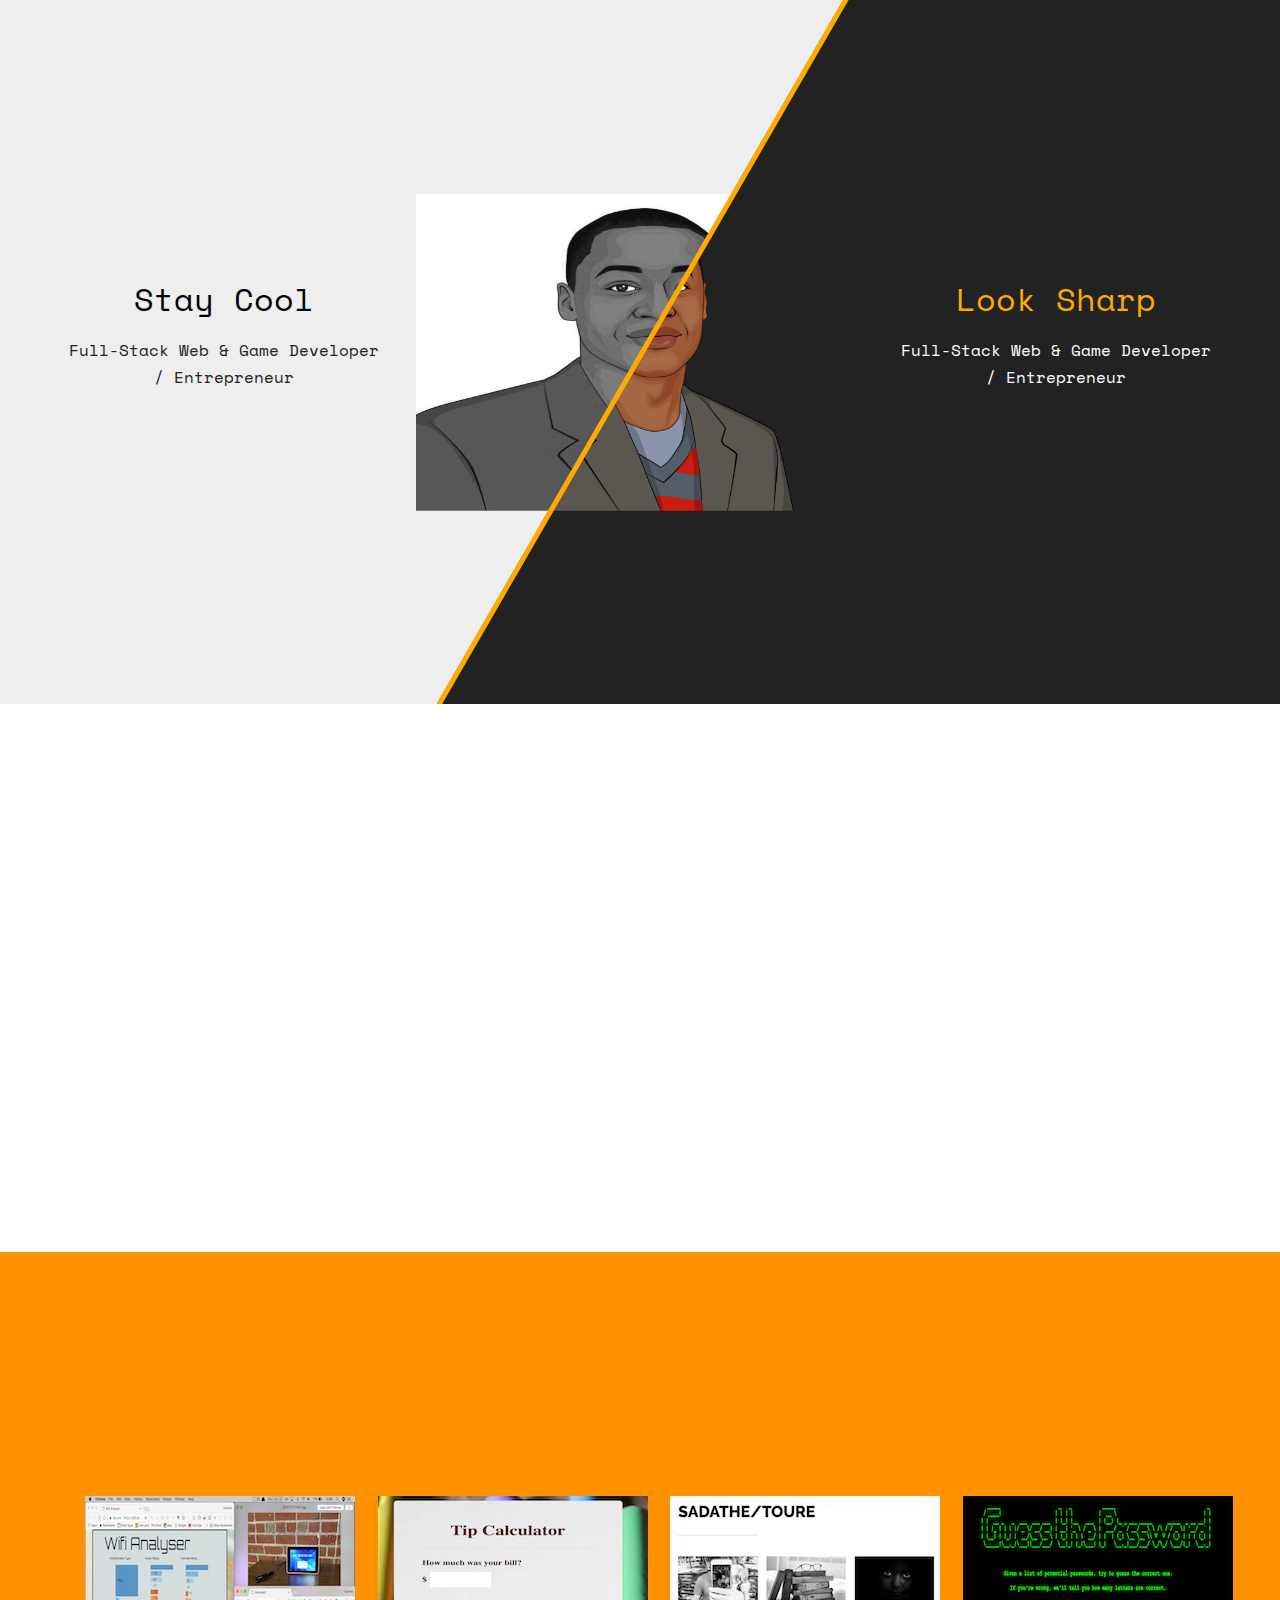
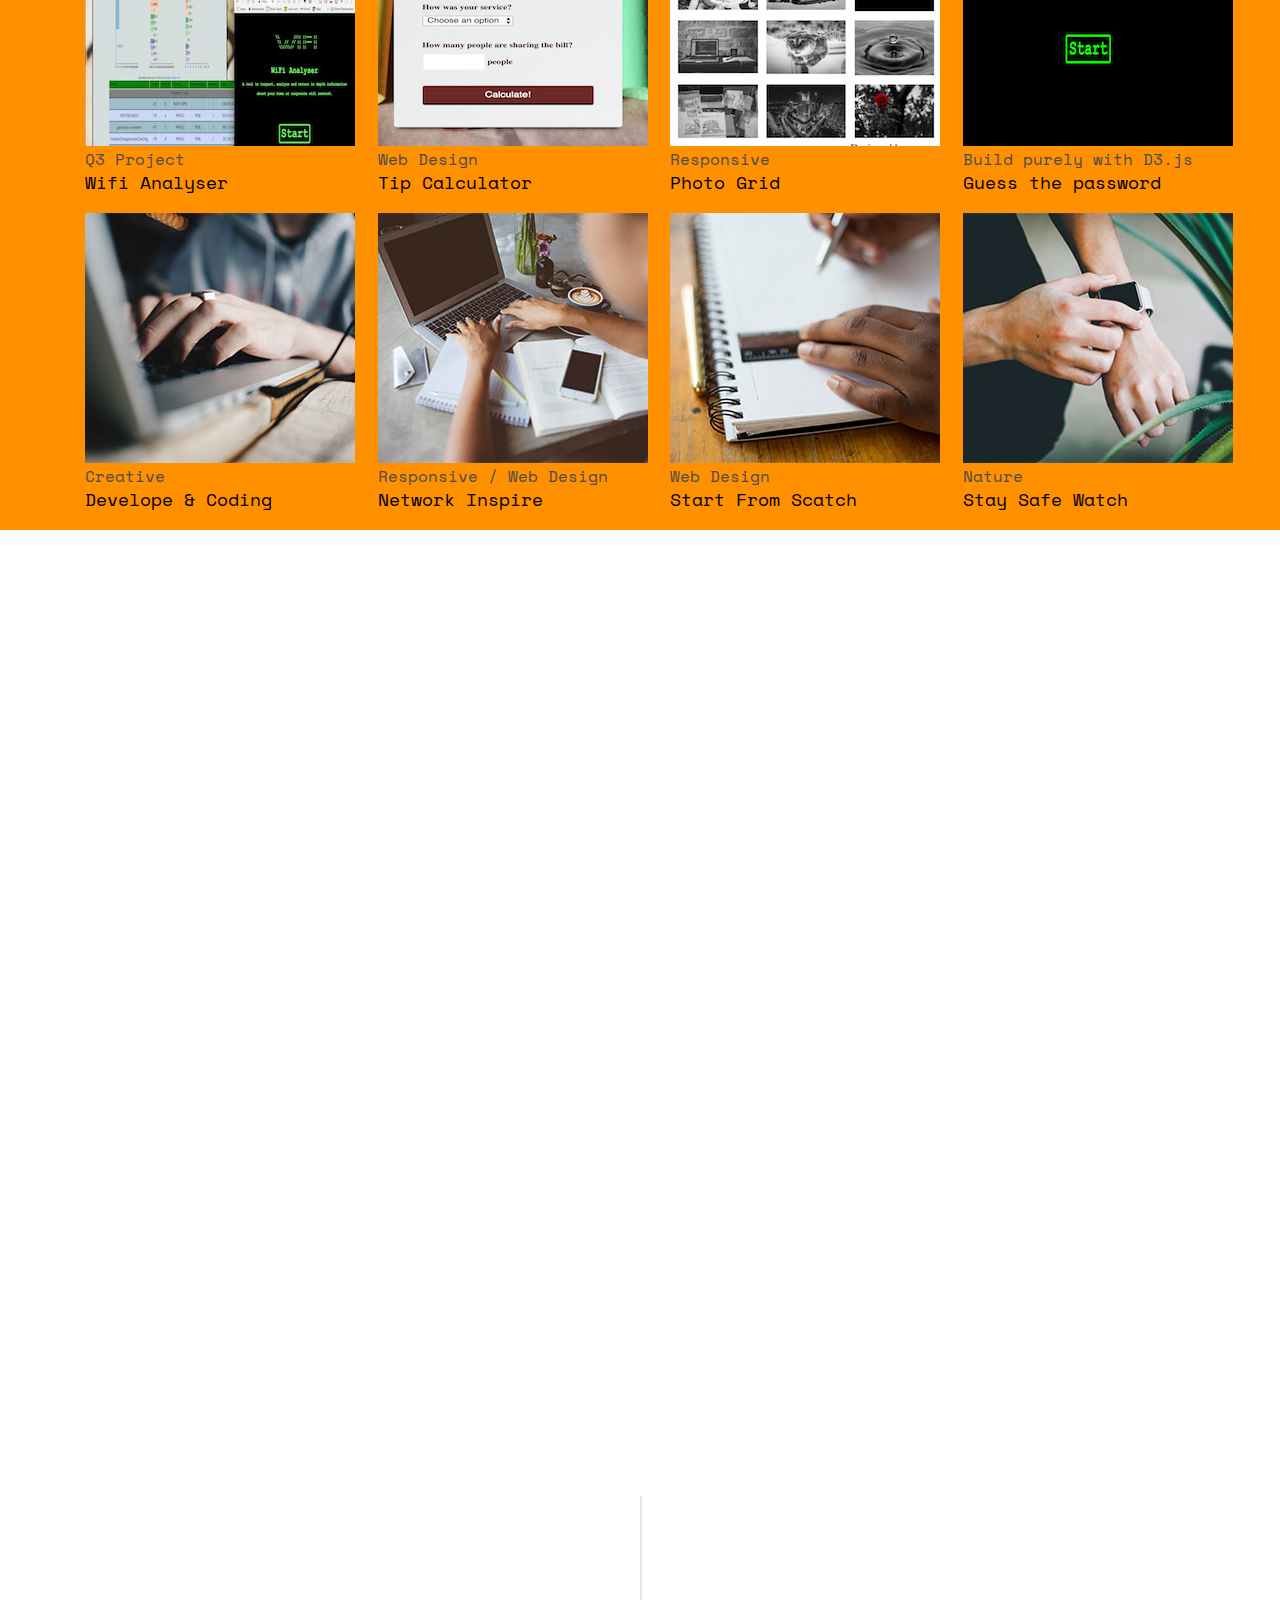
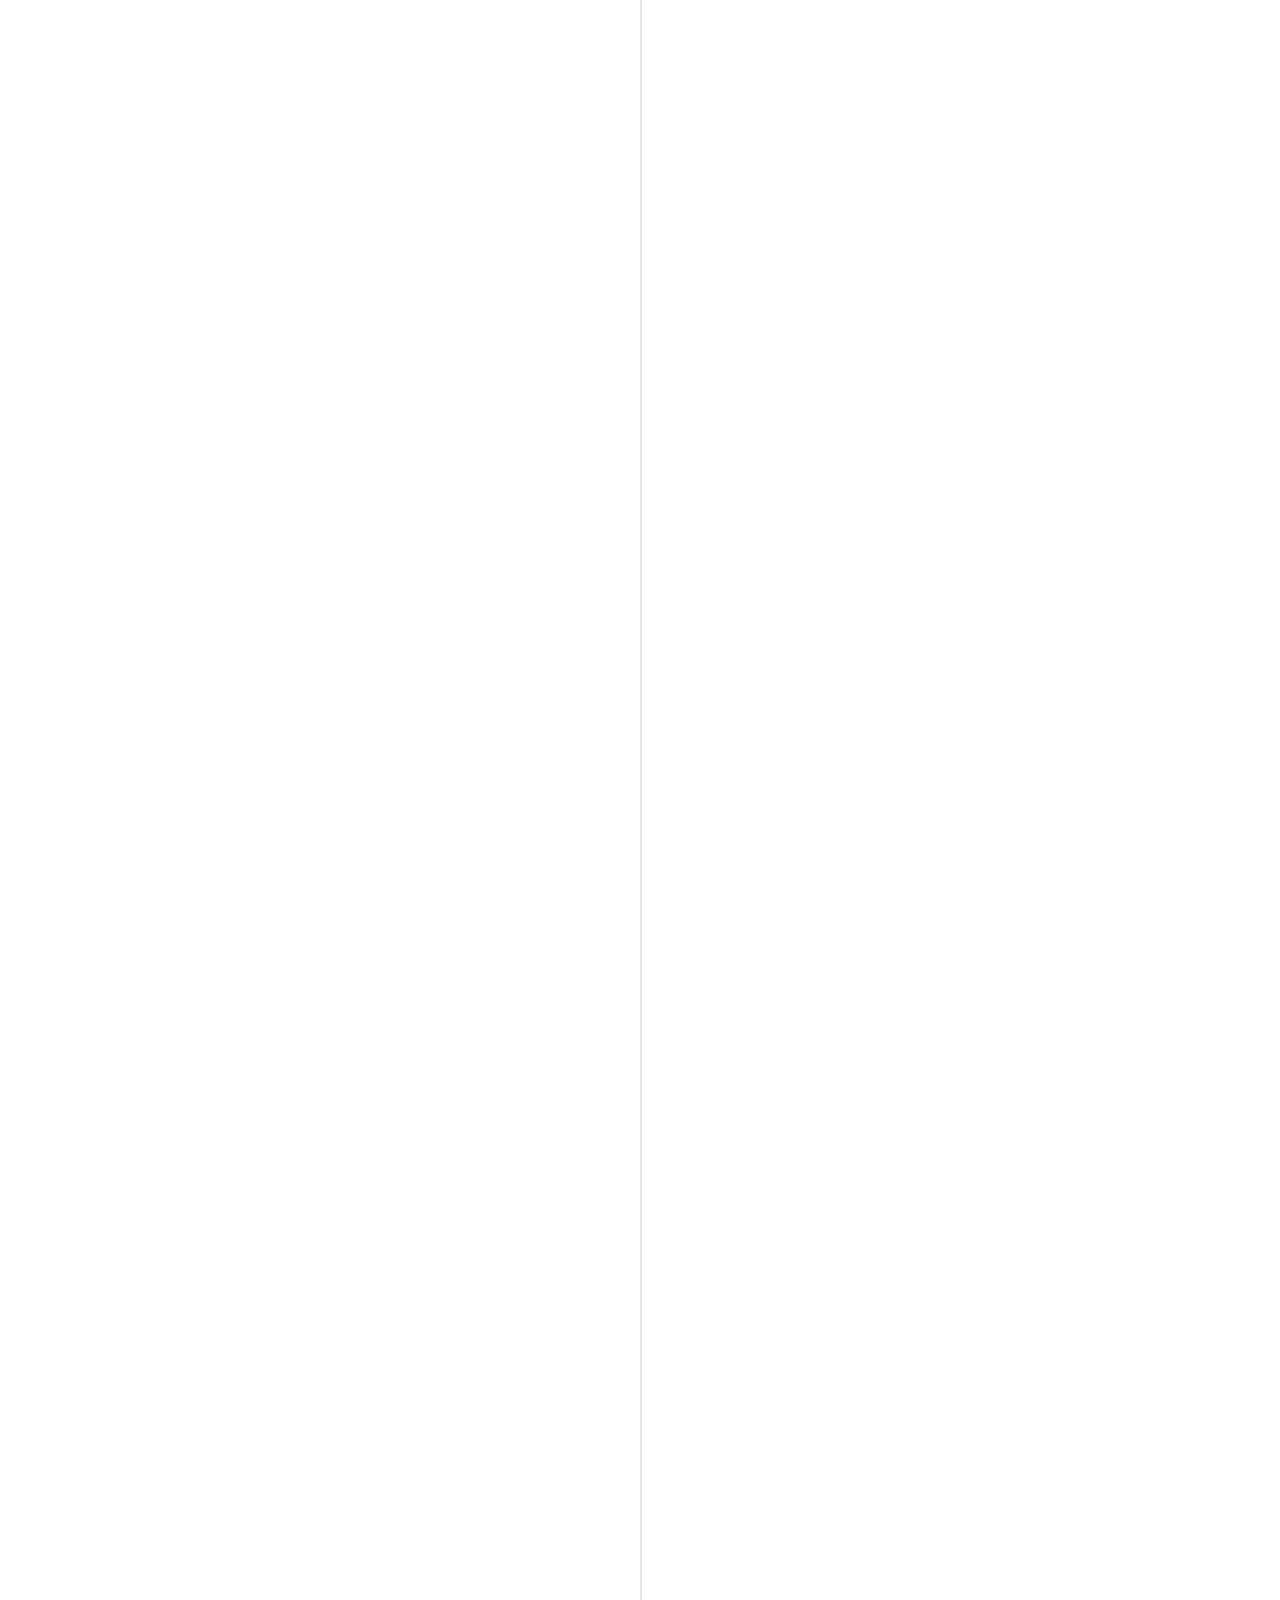
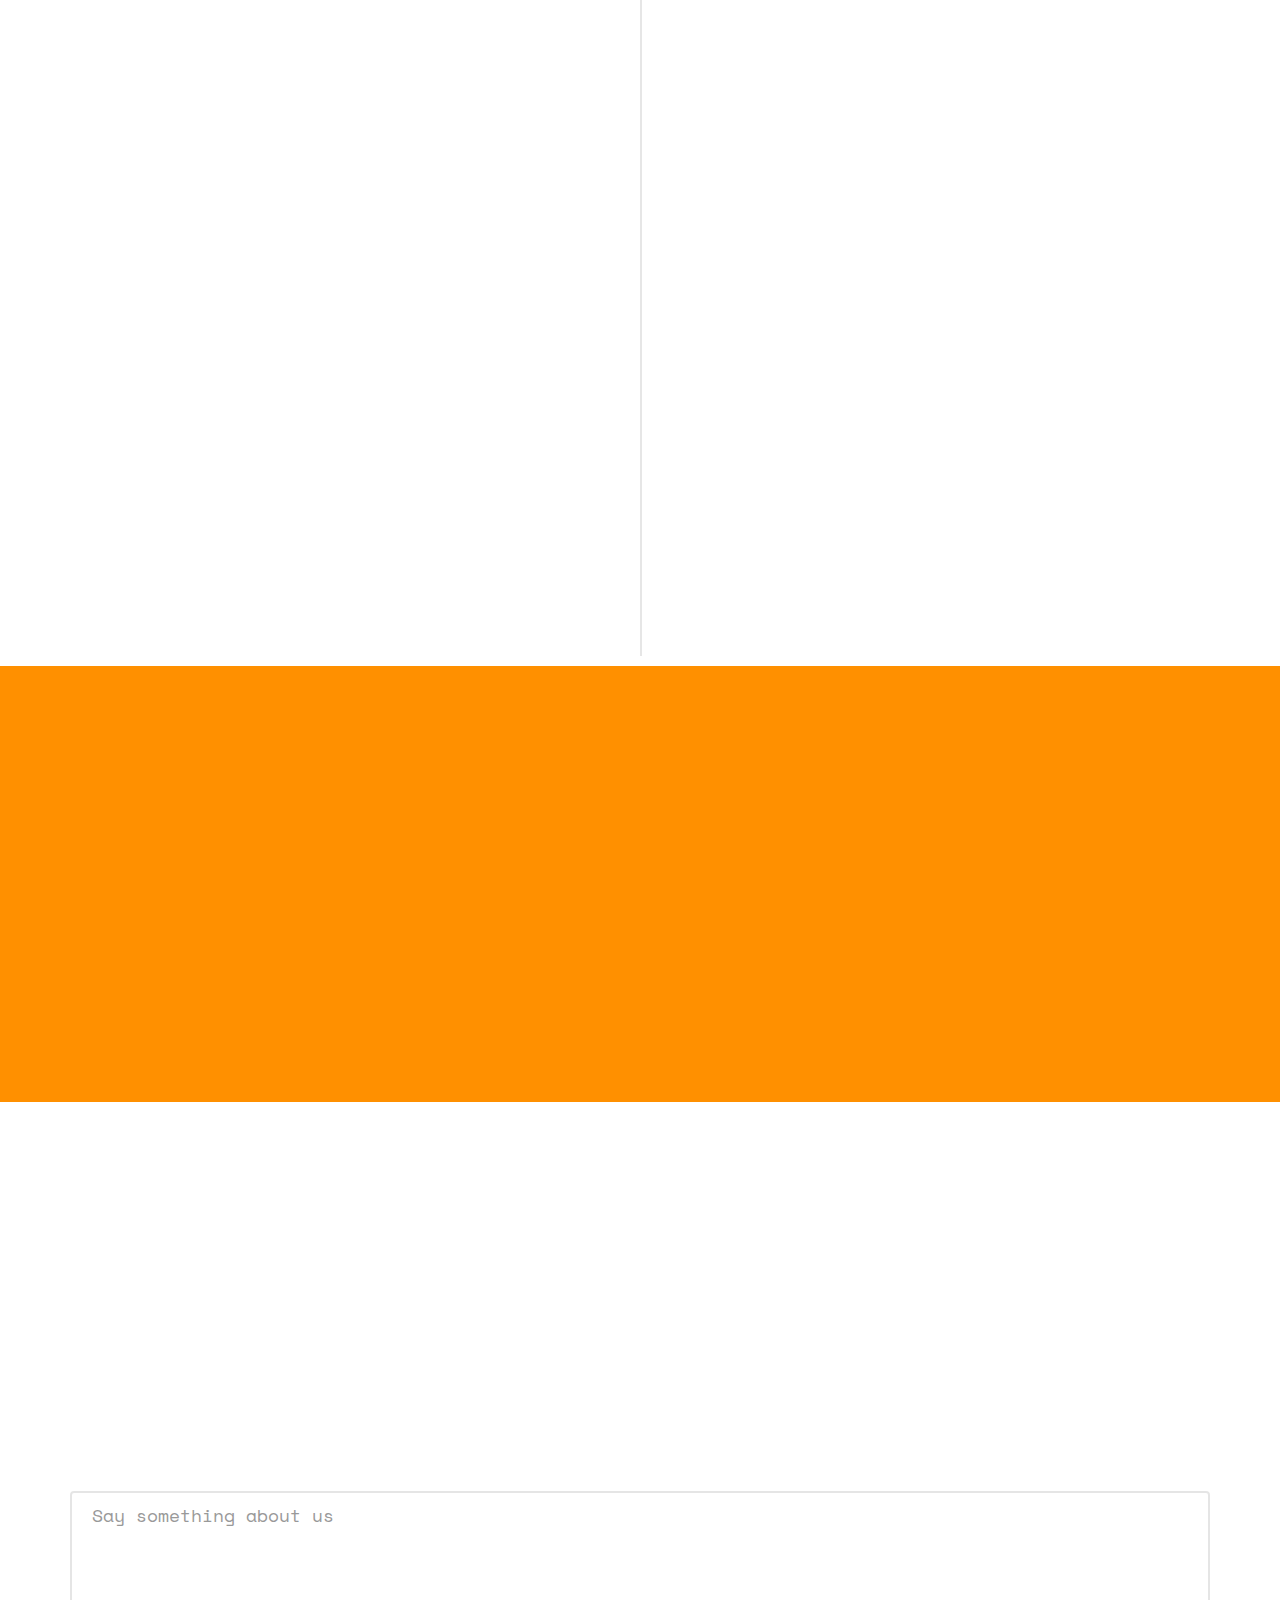
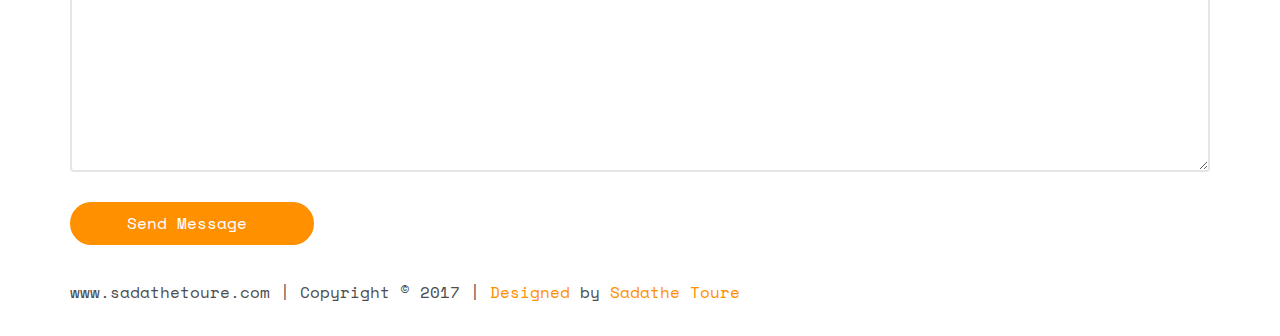
==== commit 739fbf23: "Checking" ====
--- a/index.html
+++ b/index.html
@@ -126,7 +126,7 @@
                   </div>
                   <div class="col-md-3 col-sm-6">
                     <div class="image">
-                      <a href="http://tipapp.ml/" data-lightbox="image-1"><img src="./images/TipCalc.jpg"></a>
+                      <a href="tipCalc.html" data-lightbox="image-1"><img src="./images/TipCalc.jpg"></a>
                     </div>
                     <div class="text">
                       <span>Web Design</span>
@@ -374,8 +374,8 @@
                 <div class="timeline-badge "><i class="icon-suitcase "></i></div>
                 <div class="timeline-panel ">
                   <div class="timeline-heading ">
-                    <h3 class="timeline-title ">Software Development Intern</h3>
-                    <span class="company ">HomeAdviser Inc - 2018 - Current</span>
+                    <h3 class="timeline-title ">Software Developer</h3>
+                    <span class="company ">HomeAdviser Inc - 2018 </span>
                   </div>
                   <div class="timeline-body ">
                     <p> Translate design team’s UX wireframes and mockups into responsive, interactive features, using Grunt/Pug/Less/JSP and JavaScript.<br>Work closely with business leaders, graphic designers, QA through the complete software
@@ -611,7 +611,7 @@
     <div class="container ">
       <div class="row ">
         <div class="col-md-12 ">
-          <p> www.sadathetoure.com | Copyright &copy; 2017 | Designed by <a href="mercado.html" target="_blank ">Sadathe Toure</a></p>
+          <p> www.sadathetoure.com | Copyright &copy; 2017 | <a href="https://silly-northcutt-ea1c5e.netlify.com/">Designed</a> by <a href="mercado.html" target="_blank ">Sadathe Toure</a></p>
         </div>
       </div>
     </div>
